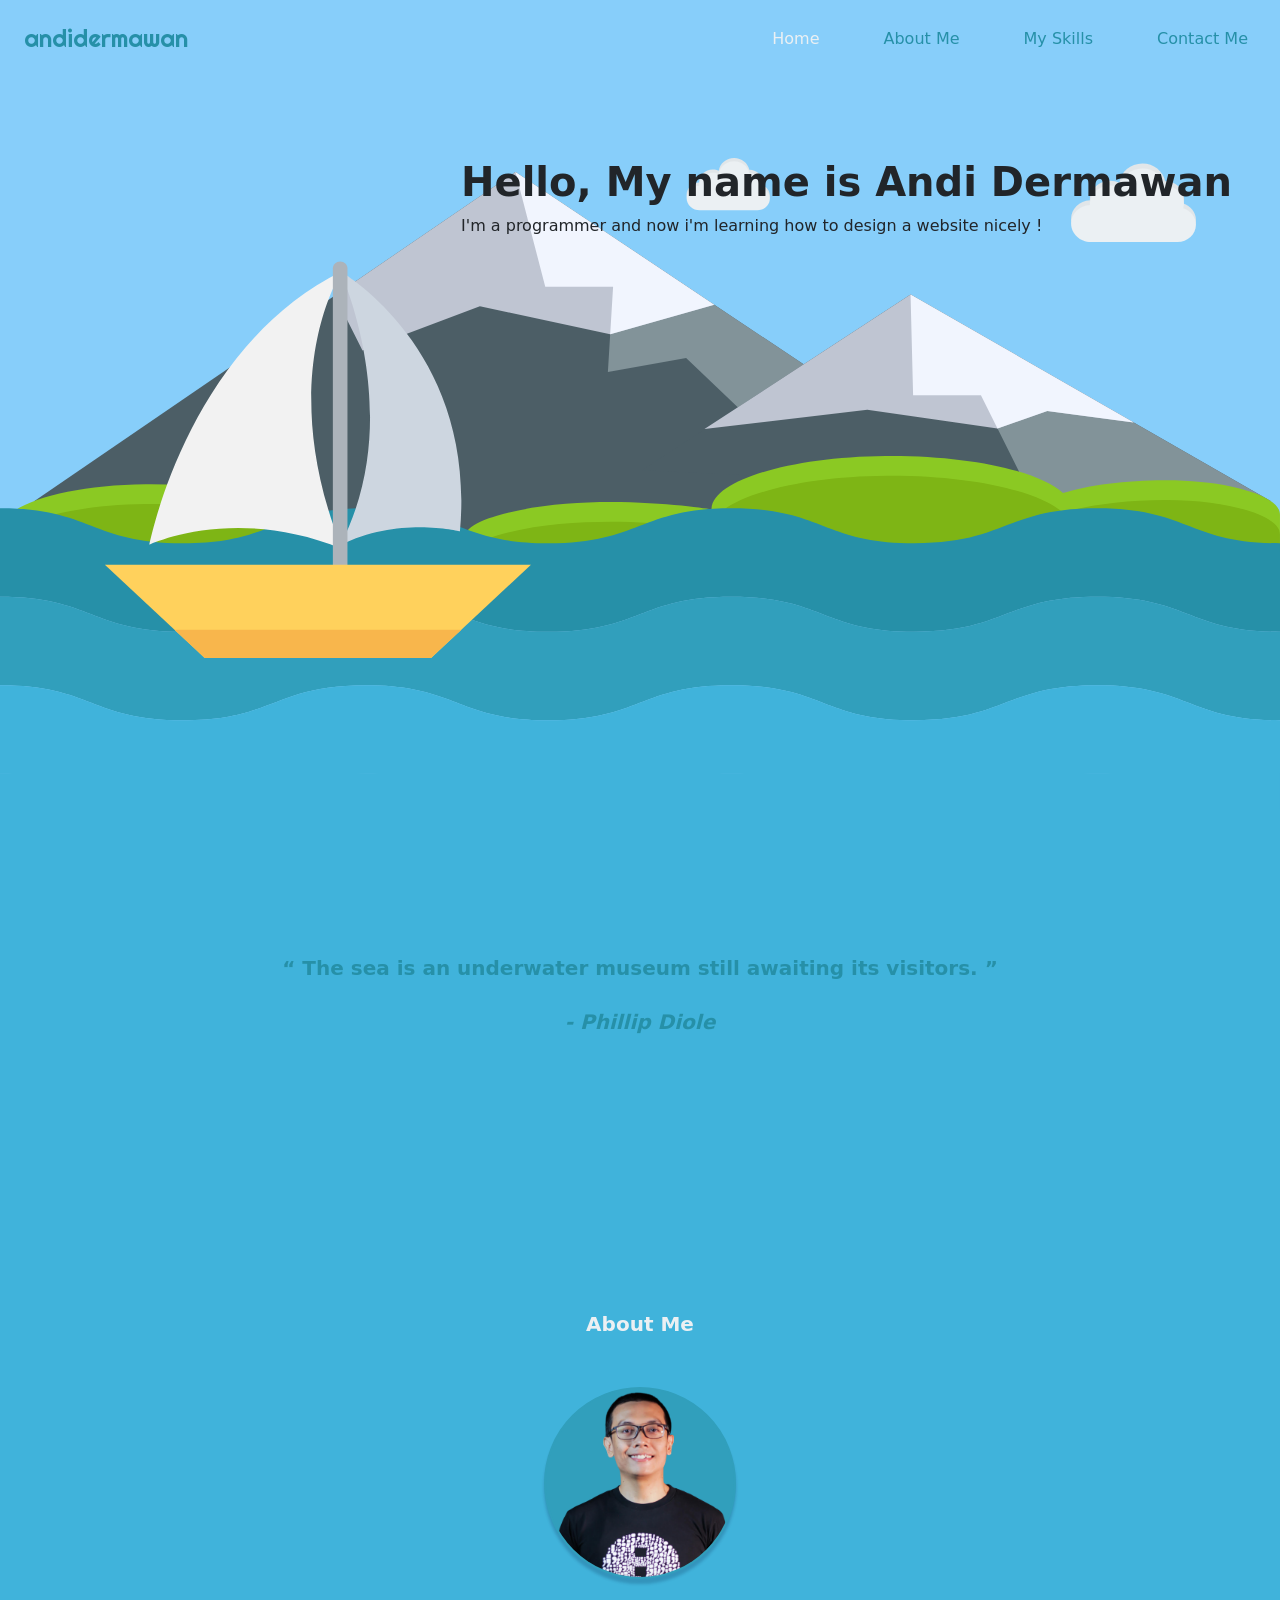
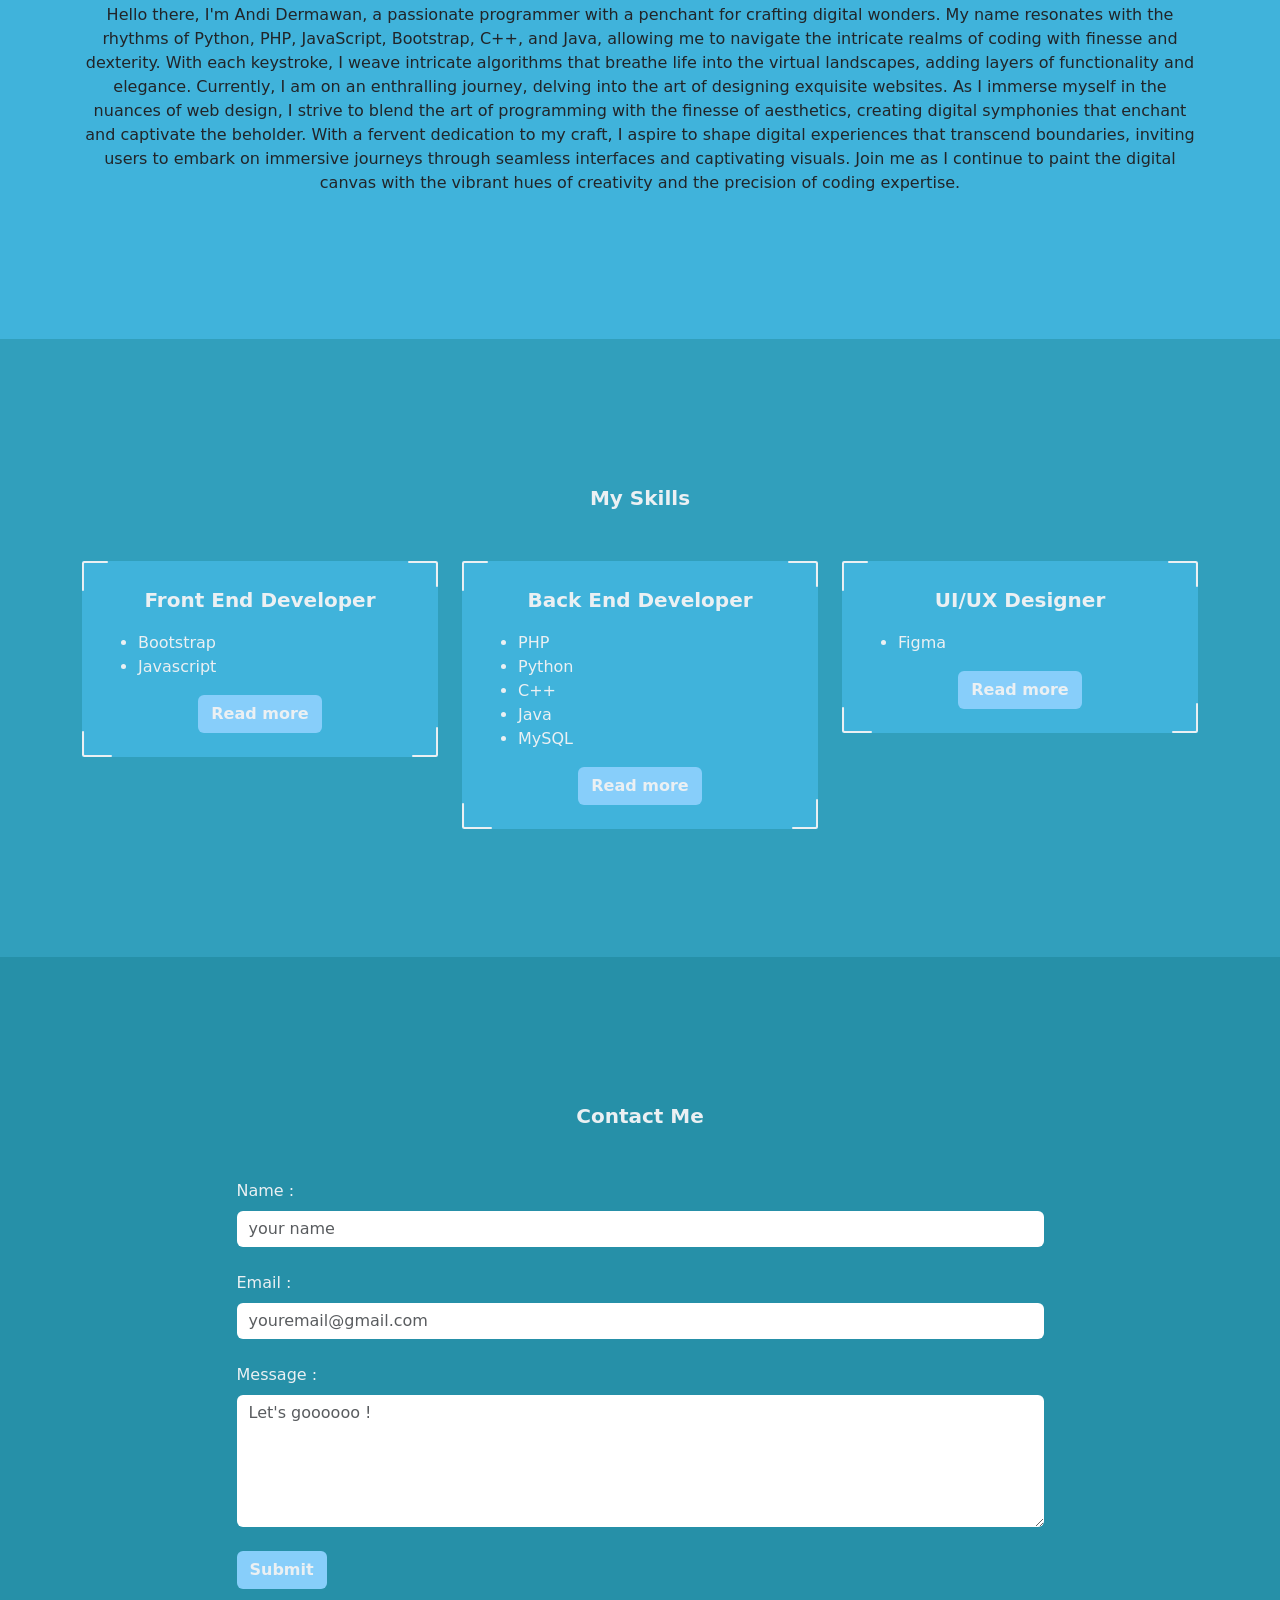
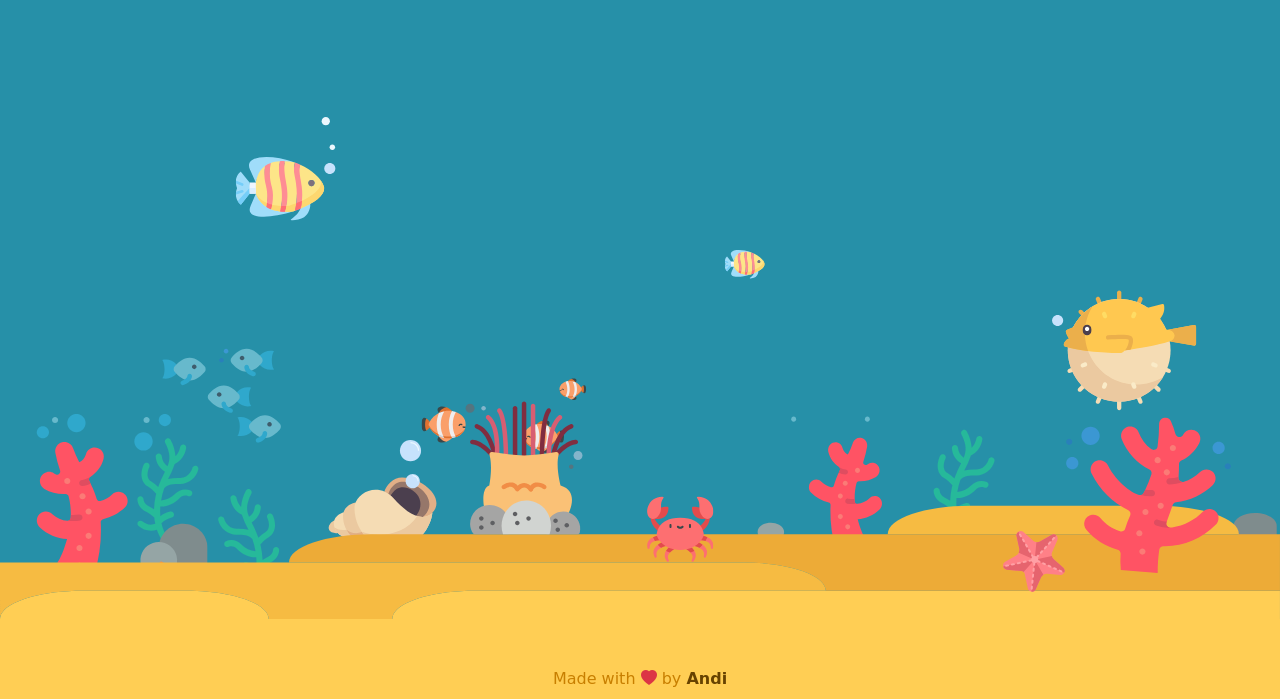
==== index.html @ 737dbdc4 "Update index.html New UI" ====
<!DOCTYPE html>
<html lang="en">

<head>
    <meta charset="UTF-8">
    <meta name="viewport" content="width=device-width, initial-scale=1.0">
    <title>What a Beautiful Day !</title>
    <link href="https://cdn.jsdelivr.net/npm/bootstrap@5.3.2/dist/css/bootstrap.min.css" rel="stylesheet"
        integrity="sha384-T3c6CoIi6uLrA9TneNEoa7RxnatzjcDSCmG1MXxSR1GAsXEV/Dwwykc2MPK8M2HN" crossorigin="anonymous">
    <link rel="stylesheet" href="./myporto-4.css">
    <link rel="preconnect" href="https://fonts.googleapis.com">
    <link rel="preconnect" href="https://fonts.gstatic.com" crossorigin>
    <link href="https://fonts.googleapis.com/css2?family=Poppins:wght@500;700&family=Righteous&display=swap"
        rel="stylesheet">
    <link rel="stylesheet" href="https://cdn.jsdelivr.net/npm/bootstrap-icons@1.11.1/font/bootstrap-icons.css">
</head>

<body>

    <header class="sticky-top">
        <nav id="navbar" class="navbar navbar-expand-md">
            <div class="container-fluid py-2 px-4">
                <a href="#" class="navbar-brand fs-4">andidermawan</a>
                <button class="navbar-toggler border-0 p-0" type="button" data-bs-toggle="offcanvas"
                    data-bs-target="#hamburger">
                    <div class="m-2"></div>
                    <div class="m-2"></div>
                    <div class="m-2"></div>
                </button>
                <div class="offcanvas offcanvas-end" data-bs-scroll="true" data-bs-backdrop="false" id="hamburger">
                    <div class="offcanvas-header">
                        <button class="btn-close ms-auto" type="button" data-bs-dismiss="offcanvas"></button>
                    </div>
                    <div class="offcanvas-body text-center">
                        <ul class="navbar-nav ms-auto gap-5">
                            <li class="nav-item">
                                <a href="#hero" class="nav-link active">Home</a>
                            </li>
                            <li class="nav-item">
                                <a href="#about" class="nav-link">About Me</a>
                            </li>
                            <li class="nav-item">
                                <a href="#skills" class="nav-link">My Skills</a>
                            </li>
                            <li class="nav-item">
                                <a href="#contact" class="nav-link">Contact Me</a>
                            </li>
                        </ul>
                    </div>
                </div>
            </div>
        </nav>
    </header>
    <main data-bs-spy="scroll" data-bs-target="#navbar">
        <section id="hero" class="position-relative">
            <div class="hero-text position-absolute end-0 px-5">
                <h1 class="fw-bolder text-dark">
                    Hello, My name is <span>Andi Dermawan</span>
                </h1>
                <p class="text-dark">I'm a <span>programmer</span> and now i'm learning how to design a website nicely !
                </p>
            </div>
            <img src="./img/mointain & sea.svg" alt="Look at the Mountain !" class="img-fluid card-img w-100 rounded-0">
            <div class="quote text-center">
                <div class="container">
                    <q class="fw-bolder fs-5">
                        The sea is an underwater museum still awaiting its visitors.
                    </q>
                    <br><br>
                    <cite class="fw-bolder fs-5">- Phillip Diole</cite>
                </div>
            </div>
        </section>
        <section id="about" class="text-center">
            <div class="container d-flex flex-column align-items-center">
                <div class="lead fw-bolder mb-5">About Me</div>
                <img src="./img/sandhika.png" alt="Me" class="rounded-circle">
                <p class="mt-4">Hello there, I'm Andi Dermawan, a passionate programmer with a penchant for crafting
                    digital wonders. My name resonates with the rhythms of Python, PHP, JavaScript, Bootstrap, C++, and
                    Java, allowing me to navigate the intricate realms of coding with finesse and dexterity. With each
                    keystroke, I weave intricate algorithms that breathe life into the virtual landscapes, adding layers
                    of functionality and elegance. Currently, I am on an enthralling journey, delving into the art of
                    designing exquisite websites. As
                    I immerse myself in the nuances of web design, I strive to blend the art of programming with the
                    finesse of aesthetics, creating digital symphonies that enchant and captivate the beholder. With a
                    fervent dedication to my craft, I aspire to shape digital experiences that transcend
                    boundaries, inviting users to embark on immersive journeys through seamless interfaces and
                    captivating visuals. Join me as I continue to paint the digital canvas with the vibrant hues of
                    creativity and the precision of coding expertise.</p>
            </div>
        </section>
        <section id="skills" class="text-center">
            <div class="container">
                <div class="lead mb-5 fw-bolder">My Skills</div>
                <div class="row row-cols-1 row-cols-md-3 g-4">
                    <div class="col">
                        <div class="position-relative p-4">
                            <img src="./img/border-corner-1.svg" alt="border-corner"
                                class="position-absolute top-0 start-0">
                            <img src="./img/border-corner-3.svg" alt="border-corner"
                                class="position-absolute top-0 end-0">
                            <img src="./img/border-corner-2.svg" alt="border-corner"
                                class="position-absolute bottom-0 start-0">
                            <img src="./img/border-corner.svg" alt="border-corner"
                                class="position-absolute bottom-0 end-0">
                            <div class="lead fw-bolder mb-3">Front End Developer</div>
                            <ul class="text-start">
                                <li>Bootstrap</li>
                                <li>Javascript</li>
                            </ul>
                            <button type="button" class="btn fw-bolder" data-bs-toggle="modal"
                                data-bs-target="#front-end">Read more</button>
                            <div id="front-end" class="modal fade">
                                <div class="modal-dialog modal-dialog-centered modal-dialog-scrollable">
                                    <div class="modal-content">
                                        <div class="modal-header">
                                            <h4 class="modal-title text-dark">Front End Developer</h4>
                                            <button type="button" class="btn-close" data-bs-dismiss="modal"></button>
                                        </div>
                                        <div class="modal-body text-dark text-start">
                                            <h5 class="text-center">Bootstrap</h5>
                                            <p>I am a skilled web developer with considerable expertise in utilizing the
                                                Bootstrap framework. With a strong command of HTML, CSS, and JavaScript,
                                                I have successfully implemented Bootstrap's components and
                                                functionalities to create visually appealing and responsive websites.
                                                Through my hands-on experience, I have adeptly utilized Bootstrap's grid
                                                system, CSS classes, and JavaScript plugins to develop user-friendly and
                                                modern web interfaces.</p>
                                            <p>I take pride in my ability to customize Bootstrap's features to meet the
                                                specific design and functionality requirements of diverse projects. My
                                                in-depth understanding of responsive design principles has enabled me to
                                                ensure seamless user experiences across various devices and screen
                                                sizes. Leveraging my problem-solving skills, I have effectively overcome
                                                complex challenges, demonstrating a high level of adaptability and
                                                proficiency in leveraging Bootstrap to its full potential.</p>
                                            <br>
                                            <h5 class="text-center">Javascript</h5>
                                            <p>I am a seasoned JavaScript developer with a strong command of the
                                                language. With an extensive hands-on experience, I have adeptly
                                                implemented complex and innovative JavaScript scripts to create engaging
                                                interactive functionalities in web development. Proficient in leveraging
                                                modern JavaScript frameworks and best practices, I am skilled at
                                                delivering efficient and effective solutions.</p>
                                            <p>My robust understanding of fundamental JavaScript concepts, such as DOM
                                                manipulation, asynchronous programming, and modular programming, enables
                                                me to develop responsive and dynamic web applications. I have a solid
                                                background in integrating APIs and other related technologies, extending
                                                JavaScript's capabilities to create rich and satisfying user
                                                experiences.</p>
                                        </div>
                                    </div>
                                </div>
                            </div>
                        </div>
                    </div>
                    <div class="col">
                        <div class="position-relative p-4">
                            <img src="./img/border-corner-1.svg" alt="border-corner"
                                class="position-absolute top-0 start-0">
                            <img src="./img/border-corner-3.svg" alt="border-corner"
                                class="position-absolute top-0 end-0">
                            <img src="./img/border-corner-2.svg" alt="border-corner"
                                class="position-absolute bottom-0 start-0">
                            <img src="./img/border-corner.svg" alt="border-corner"
                                class="position-absolute bottom-0 end-0">
                            <div class="lead fw-bolder mb-3">Back End Developer</div>
                            <ul class="text-start">
                                <li>PHP</li>
                                <li>Python</li>
                                <li>C++</li>
                                <li>Java</li>
                                <li>MySQL</li>
                            </ul>
                            <button type="button" class="btn fw-bolder" data-bs-toggle="modal"
                                data-bs-target="#back-end">Read more</button>
                            <div id="back-end" class="modal fade">
                                <div class="modal-dialog modal-dialog-centered modal-dialog-scrollable">
                                    <div class="modal-content">
                                        <div class="modal-header">
                                            <h4 class="modal-title text-dark">Back End Developer</h4>
                                            <button type="button" class="btn-close" data-bs-dismiss="modal"></button>
                                        </div>
                                        <div class="modal-body text-dark text-start">
                                            <h5 class="text-center">PHP</h5>
                                            <p>I am a proficient PHP developer with a substantial grasp of the language.
                                                Through my extensive experience, I have successfully crafted robust and
                                                dynamic web applications, leveraging PHP's versatility and powerful
                                                features. Proficient in utilizing PHP frameworks and libraries, I have
                                                adeptly designed and implemented scalable solutions to address complex
                                                business needs.</p>

                                            <p>With a comprehensive understanding of PHP's object-oriented programming
                                                principles and database integration, I have successfully developed
                                                efficient
                                                and secure backend functionalities for various projects. My expertise in
                                                building custom APIs and integrating third-party services has enabled me
                                                to
                                                create seamless and integrated web solutions that meet the highest
                                                standards
                                                of performance and security.</p>

                                            <p>I take pride in my ability to troubleshoot and debug complex PHP code,
                                                ensuring the smooth functioning of web applications even under high
                                                traffic.
                                                Additionally, my commitment to staying updated with the latest PHP
                                                trends
                                                and best practices has enabled me to continuously deliver high-quality
                                                and
                                                efficient solutions for diverse client requirements.</p>
                                            <br>
                                            <h5 class="text-center">Python</h5>
                                            <p>I have honed my skills in Python programming to an advanced level,
                                                proficiently leveraging its versatile features and libraries to develop
                                                robust and efficient solutions. Through my extensive experience, I have
                                                effectively applied Python in diverse projects, ranging from data
                                                analysis and machine learning to web development and automation.</p>

                                            <p>My expertise encompasses a deep understanding of Python's fundamental
                                                concepts, including data structures, algorithms, and object-oriented
                                                programming (OOP) principles. This knowledge has empowered me to
                                                architect scalable and optimized solutions, ensuring seamless
                                                integration with various technologies and frameworks.</p>

                                            <p>Furthermore, my adeptness with popular Python libraries, such as NumPy,
                                                Pandas, and Scikit-learn, has enabled me to extract meaningful insights
                                                from complex datasets, build predictive models, and implement
                                                sophisticated data-driven strategies. I have also utilized Django and
                                                Flask frameworks to develop robust web applications, demonstrating a
                                                comprehensive understanding of back-end development and RESTful API
                                                integration.</p>

                                            <p>My dedication to writing clean, efficient, and maintainable code is
                                                reflected in my ability to deliver elegant and scalable solutions that
                                                adhere to industry best practices. I am continuously expanding my Python
                                                proficiency, staying updated with the latest advancements and trends
                                                within the Python ecosystem to ensure the delivery of cutting-edge
                                                solutions that meet the dynamic demands of modern technology.</p>
                                            <br>
                                            <h5 class="text-center">C++</h5>
                                            <p>I have acquired a high level of expertise in utilizing the C++
                                                programming language, having honed my skills through hands-on experience
                                                and in-depth knowledge of its intricacies. My proficiency in C++ extends
                                                to its core concepts, including object-oriented programming (OOP)
                                                principles, data structures, and algorithmic implementations.</p>

                                            <p>Through my extensive exposure to C++, I have successfully engineered
                                                efficient and robust solutions, tackling complex programming challenges
                                                and
                                                optimizing performance in various software development projects. My
                                                familiarity with C++'s memory management and low-level manipulation
                                                capabilities has empowered me to develop resource-efficient
                                                applications,
                                                particularly in domains where performance and optimization are critical.
                                            </p>

                                            <p>Moreover, I have demonstrated my proficiency in leveraging C++ for
                                                system-level programming, embedded systems, game development, and
                                                high-performance computing applications. My ability to implement
                                                intricate
                                                algorithms and optimize code for speed and memory usage has been
                                                instrumental in delivering high-quality, scalable, and reliable software
                                                solutions.</p>

                                            <p>I am committed to writing clean, well-documented, and maintainable code,
                                                adhering to industry best practices and standards. My dedication to
                                                staying
                                                updated with the latest advancements in the C++ ecosystem ensures that
                                                my
                                                solutions align with contemporary software development trends and
                                                requirements.</p>
                                            <br>
                                            <h5 class="text-center">Java</h5>
                                            <p>I have developed a strong proficiency in utilizing the Java programming
                                                language, backed by extensive hands-on experience and a comprehensive
                                                understanding of its key concepts and features. My expertise in Java
                                                spans across various domains, including enterprise application
                                                development, Android app development, and web development.</p>

                                            <p>Through my journey with Java, I have successfully designed and
                                                implemented scalable and robust applications, leveraging its
                                                object-oriented programming (OOP) principles, multi-threading
                                                capabilities, and rich standard library. I have a proven track record of
                                                delivering efficient and reliable solutions, emphasizing code
                                                reusability and maintainability.</p>

                                            <p>Additionally, my proficiency extends to Java frameworks and tools,
                                                including Spring, Hibernate, and Maven, enabling me to build scalable
                                                and high-performance enterprise solutions. I have demonstrated my
                                                ability to integrate complex systems, optimize application performance,
                                                and ensure data security through meticulous coding practices and
                                                adherence to industry best practices.</p>

                                            <p>Furthermore, my experience in Java Android development has allowed me to
                                                contribute to the creation of engaging and user-friendly mobile
                                                applications, catering to diverse user requirements and adhering to the
                                                latest design and development standards.</p>

                                            <p>I am dedicated to producing clean, well-documented, and efficient code,
                                                ensuring that my solutions are not only robust and functional but also
                                                easily maintainable by other team members. My commitment to continuous
                                                learning and keeping abreast of the latest advancements in the Java
                                                ecosystem enables me to deliver cutting-edge solutions that align with
                                                contemporary software development trends and requirements.</p>
                                            <br>
                                            <h5 class="text-center">MySQL</h5>
                                            <p>I have cultivated a strong expertise in utilizing the MySQL programming
                                                language, underpinned by an extensive understanding of its relational
                                                database management system (RDBMS) and its applications in various
                                                software development projects. My proficiency in MySQL spans across
                                                designing, querying, and managing complex databases, enabling efficient
                                                data storage and retrieval for diverse applications.</p>

                                            <p>Through my experience with MySQL, I have effectively designed and
                                                implemented robust database architectures, optimizing query performance
                                                and ensuring data integrity. I am well-versed in creating and managing
                                                intricate database structures, implementing efficient indexing
                                                strategies, and ensuring optimal database performance through meticulous
                                                query optimization techniques.</p>

                                            <p>Furthermore, my expertise in MySQL includes proficiency in stored
                                                procedures, triggers, and views, enabling me to streamline data
                                                processing and enhance the overall functionality of database-driven
                                                applications. I have successfully implemented secure and scalable
                                                database solutions, adhering to industry best practices and standards to
                                                ensure data security and integrity.</p>

                                            <p>Moreover, my comprehensive understanding of SQL (Structured Query
                                                Language) has empowered me to extract, manipulate, and analyze complex
                                                datasets, facilitating data-driven decision-making processes and
                                                enabling the extraction of valuable insights from large datasets.</p>

                                            <p>I am dedicated to maintaining clean, well-documented, and efficient
                                                database structures, ensuring that they meet the specific requirements
                                                of the applications they serve. My commitment to staying updated with
                                                the latest advancements in MySQL technology enables me to deliver
                                                innovative solutions that align with contemporary data management trends
                                                and industry requirements.</p>
                                        </div>
                                    </div>
                                </div>
                            </div>
                        </div>
                    </div>
                    <div class="col">
                        <div class="position-relative p-4">
                            <img src="./img/border-corner-1.svg" alt="border-corner"
                                class="position-absolute top-0 start-0">
                            <img src="./img/border-corner-3.svg" alt="border-corner"
                                class="position-absolute top-0 end-0">
                            <img src="./img/border-corner-2.svg" alt="border-corner"
                                class="position-absolute bottom-0 start-0">
                            <img src="./img/border-corner.svg" alt="border-corner"
                                class="position-absolute bottom-0 end-0">
                            <div class="lead fw-bolder mb-3">UI/UX Designer</div>
                            <ul class="text-start">
                                <li>Figma</li>
                            </ul>
                            <button type="button" class="btn fw-bolder" data-bs-toggle="modal"
                                data-bs-target="#design">Read more</button>
                            <div id="design" class="modal fade">
                                <div class="modal-dialog modal-dialog-centered modal-dialog-scrollable">
                                    <div class="modal-content">
                                        <div class="modal-header">
                                            <h4 class="modal-title text-dark">UI/UX Designer</h4>
                                            <button type="button" class="btn-close" data-bs-dismiss="modal"></button>
                                        </div>
                                        <div class="modal-body text-dark text-start">
                                            <h5 class="text-center">Figma</h5>
                                            <p>I have honed my skills in utilizing Figma to craft visually appealing and
                                                user-centric UI/UX designs, underpinned by a comprehensive understanding
                                                of
                                                design principles and a keen eye for detail. My proficiency in Figma
                                                allows
                                                me to seamlessly translate conceptual ideas into engaging and intuitive
                                                user
                                                interfaces, ensuring a seamless and enjoyable user experience.</p>

                                            <p>Through my extensive experience with Figma, I have successfully designed
                                                and
                                                prototyped intricate user interfaces, leveraging Figma's collaborative
                                                features to facilitate efficient communication and feedback within
                                                cross-functional teams. I am well-versed in creating responsive designs
                                                that
                                                cater to diverse device resolutions and screen sizes, ensuring
                                                consistent
                                                and intuitive user experiences across various platforms.</p>

                                            <p>Moreover, my expertise in leveraging Figma's interactive prototyping
                                                capabilities has enabled me to create immersive and interactive user
                                                experiences, providing stakeholders and clients with a tangible vision
                                                of
                                                the final product. I have demonstrated my ability to incorporate user
                                                feedback and usability testing results into the design process,
                                                iteratively
                                                refining UI/UX solutions to meet evolving user needs and preferences.
                                            </p>

                                            <p>Additionally, my dedication to staying updated with the latest design
                                                trends
                                                and best practices empowers me to deliver contemporary and aesthetically
                                                pleasing designs that resonate with target audiences. I am committed to
                                                maintaining a balance between aesthetic appeal and functional
                                                efficiency,
                                                ensuring that the designs I create not only look appealing but also
                                                offer
                                                seamless navigation and intuitive interactions for end-users.</p>
                                        </div>
                                    </div>
                                </div>
                            </div>
                        </div>
                    </div>
                </div>
            </div>
        </section>
        <section id="contact">
            <div class="container">
                <div class="lead text-center mb-5 fw-bolder">Contact Me</div>
                <div class="row justify-content-center">
                    <form class="col-md-9 px-4" name="contact-form">
                        <div id="alertMessage"></div>
                        <div class="mb-4">
                            <label for="name" class="form-label">Name :</label>
                            <input type="text" id="name" class="form-control shadow-none border-0"
                                placeholder="your name" name="name" required>
                        </div>
                        <div class="mb-4">
                            <label for="email" class="form-label">Email :</label>
                            <input type="text" id="email" class="form-control shadow-none border-0"
                                placeholder="youremail@gmail.com" name="email" required>
                        </div>
                        <div class=" mb-4">
                            <label for="massage" class="form-label">Message :</label>
                            <textarea id="massage" rows="5" class="form-control shadow-none border-0"
                                placeholder="Let's goooooo !" name="message" required></textarea></div>
                        <button id="alertBtn" type="submit" class="btn fw-bolder">
                            <span>Submit</span>
                            <span class="spinner-grow spinner-grow-sm d-none"></span>
                        </button>
                    </form>
                </div>
            </div>
        </section>
    </main>
    <footer>
        <img src="./img/underwater.svg" alt="We are at the deep water !" class="img-fluid">
        <div class="text-center pt-5 pb-2">
            Made with <span><i class="bi bi-heart-fill text-danger"></i></span> by <a href="#"
                class="text-decoration-none">Andi</a>
        </div>
    </footer>

    <script src="https://cdn.jsdelivr.net/npm/bootstrap@5.3.2/dist/js/bootstrap.bundle.min.js"
        integrity="sha384-C6RzsynM9kWDrMNeT87bh95OGNyZPhcTNXj1NW7RuBCsyN/o0jlpcV8Qyq46cDfL" crossorigin="anonymous">
    </script>

    <script>
        const alertMessage = document.getElementById('alertMessage')
        const btn = document.getElementById('alertBtn')
        const scriptURL =
            'https://script.google.com/macros/s/AKfycbwezbj-Yj-vIsB4gW_b66_XKpIh6jTzgz2qe8m0fx7tVMcL4h8ZfETGzL0omjGnyTJmkw/exec'
        const form = document.forms['contact-form']
        const spinner = document.querySelector(".spinner-grow")

        const appendAlert = (message, type) => {
            const wrapper = document.createElement('div')
            wrapper.innerHTML = [
                `<div class="alert alert-${type} alert-dismissible" role="alert">`,
                `   <div>${message}</div>`,
                '   <button type="button" class="btn-close shadow-none" data-bs-dismiss="alert" aria-label="Close"></button>',
                '</div>'
            ].join('')

            alertMessage.append(wrapper)
        }

        form.addEventListener('submit', e => {
            e.preventDefault()
            alertBtn.classList.toggle("disabled")
            spinner.classList.toggle("d-none")
            fetch(scriptURL, {
                    method: 'POST',
                    body: new FormData(form)
                })
                .then(response => {
                    alertBtn.classList.toggle("disabled")
                    spinner.classList.toggle("d-none")
                    appendAlert('The Message landed successfuly!', 'success')
                    form.reset()
                })
                .catch(error => {
                    alertBtn.classList.toggle("disabled")
                    spinner.classList.toggle("d-none")
                    appendAlert(error.message, 'danger')
                })
        })
    </script>
</body>

</html>
---- myporto-4.css ----
:root {
    --white: #EBF0F3;
    --sky: #87CEFA;
    --first-water: #40B3DB;
    --second-water: #319FBC;
    --third-water: #2690A8;
    --sand: #FFCE54;
    --footer: #C87F00;
    ---author: #674200;
}

/* header starts */
header {
    background-color: var(--sky) !important;
    /* background-color: transparent; */
}

.navbar-brand {
    font-family: 'Righteous', cursive;
    color: var(--third-water) !important;
}

nav button {
    background-color: var(--white) !important;
}

nav button div {
    width: 30px;
    height: 4px;
    background-color: var(--sky) !important;
}

nav div.offcanvas {
    background-color: var(--sky) !important;
}

nav li a {
    color: var(--third-water) !important;
}

nav li a.active {
    color: var(--white) !important;
}

nav li:hover a {
    color: var(--white) !important;
}
/* header ends */

/* main > hero starts */
#hero {
    padding-top: 5rem;
    background-color: var(--sky);
}

#hero .card {
    background-color: inherit;
}

/* #hero .card-title {
    margin-top: 10%;
} */

#hero .card-text span {
    color: var(--white);
}

#hero .quote {
    background-color: var(--first-water);
}

#hero .quote {
    padding: 9rem 0 8rem 0;
    color: var(--third-water);
}
/* main > hero ends */

/* main > about starts */
#about {
    background-color: var(--first-water);
    padding: 9rem 0 8rem 0;
}

#about .lead {
    color: var(--white);
}

#about .profile {
    background-color: var(--sky);
    border: 2px solid var(--second-water);
    padding: 4rem 0;
}

#about img {
    width: 12rem;
    background-color: var(--second-water);
    border: 2px solid var(--second-water);
    /* box-shadow: 0px 5px 10px rgb(0, 0, 0, .3); */
    box-shadow: 0 5px 3px rgba(0, 24, 64, 0.2);
}

#about .card-body {
    color: var(--white);
    background-color: var(--second-water);
}
/* main > about ends */

/* main > skills starts */
#skills {
    background-color: var(--second-water);
    padding: 9rem 0 8rem 0;
    color: var(--white);
}

#skills .col > div {
    background-color: var(--first-water);
}

#skills button {
    background-color: var(--sky);
    color: var(--white);
}

#skills button:hover {
    box-shadow: 0 5px 0 rgba(0, 24, 64, 0.2);
}
/* main > skills ends */

/* main > contact starts */
#contact {
    background-color: var(--third-water);
    color: var(--white);
    padding: 9rem 0 8rem 0;
}

#contact button {
    background-color: var(--sky);
    color: var(--white);
}

#contact button:hover {
    box-shadow: 0 5px 0 rgba(0, 24, 64, 0.2);
}
/* main > contact ends */

/* footer starts */
footer img {
    background-color: var(--third-water) !important;
}

footer div {
    background-color: var(--sand);
    color: var(--footer);
}

footer a {
    color: var(---author);
    font-weight: bolder;
}

footer a:hover {
    color: var(--footer);
}
/* footer ends */
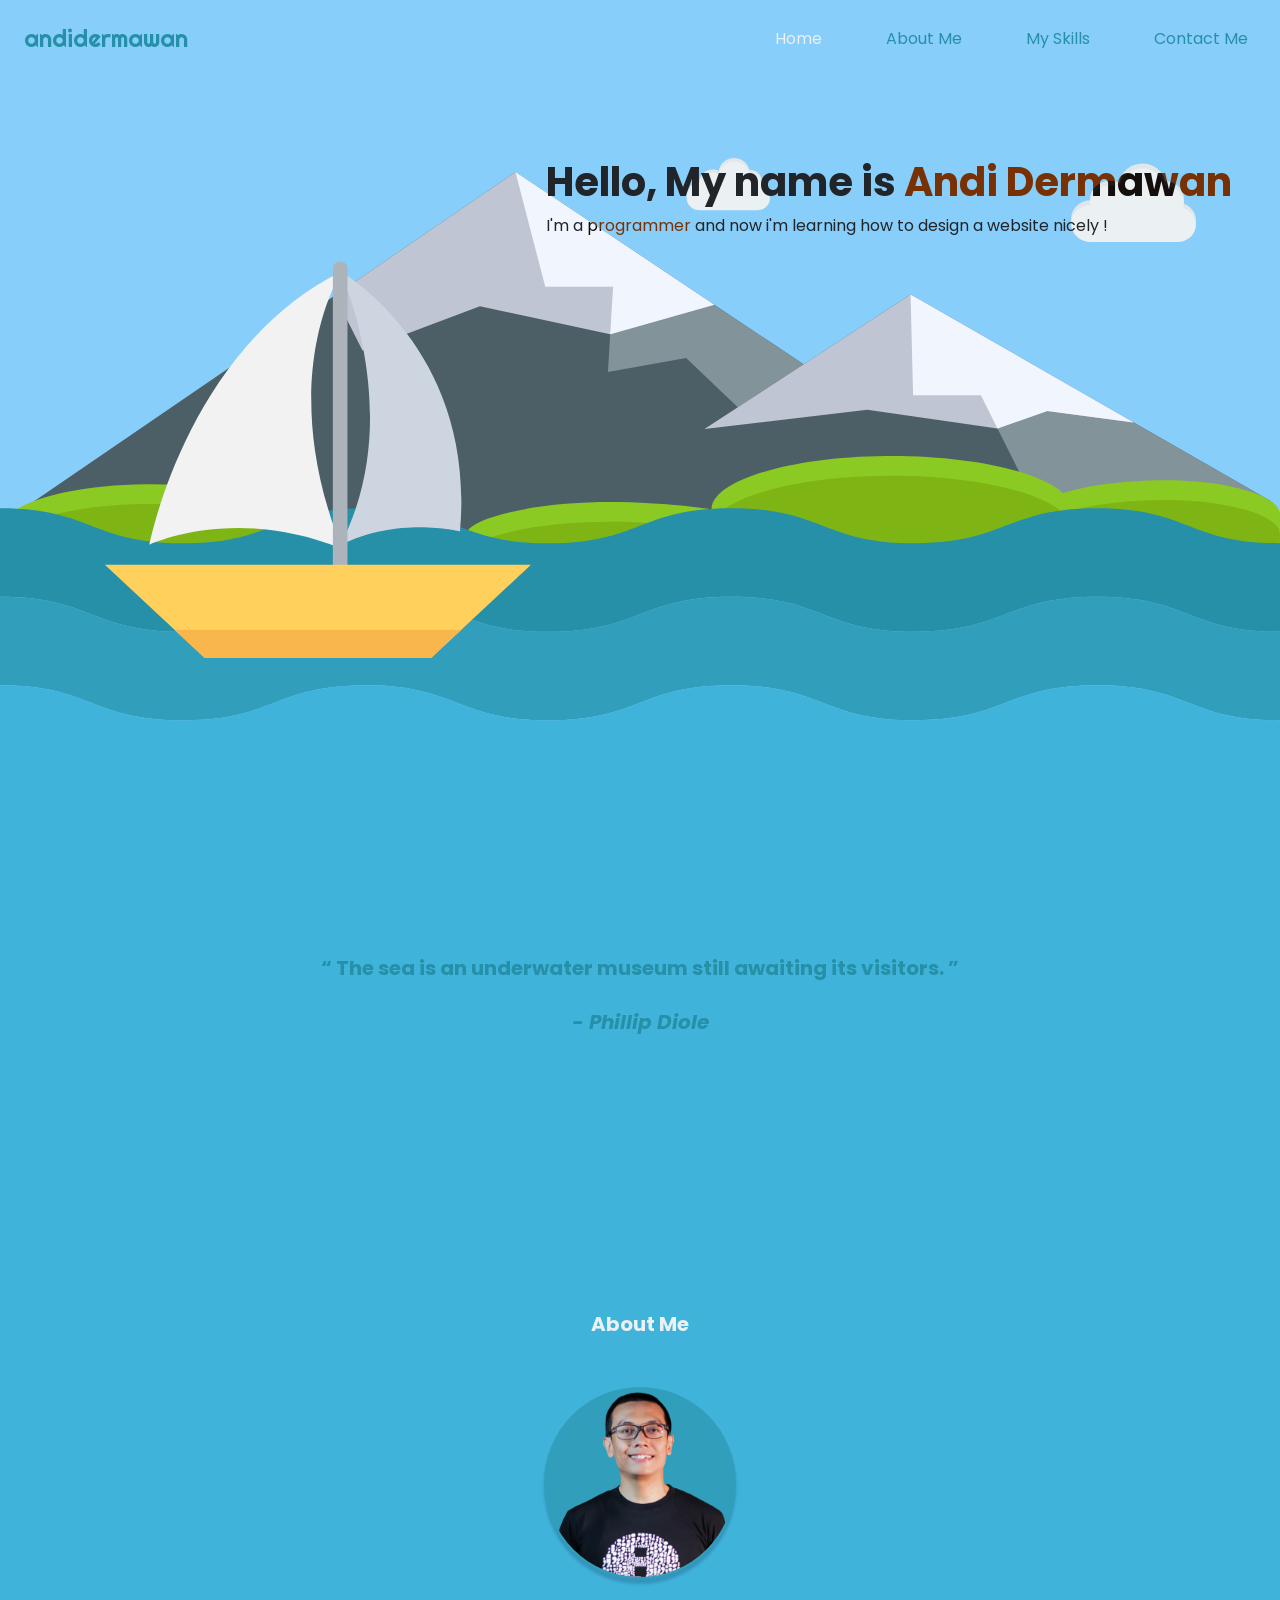
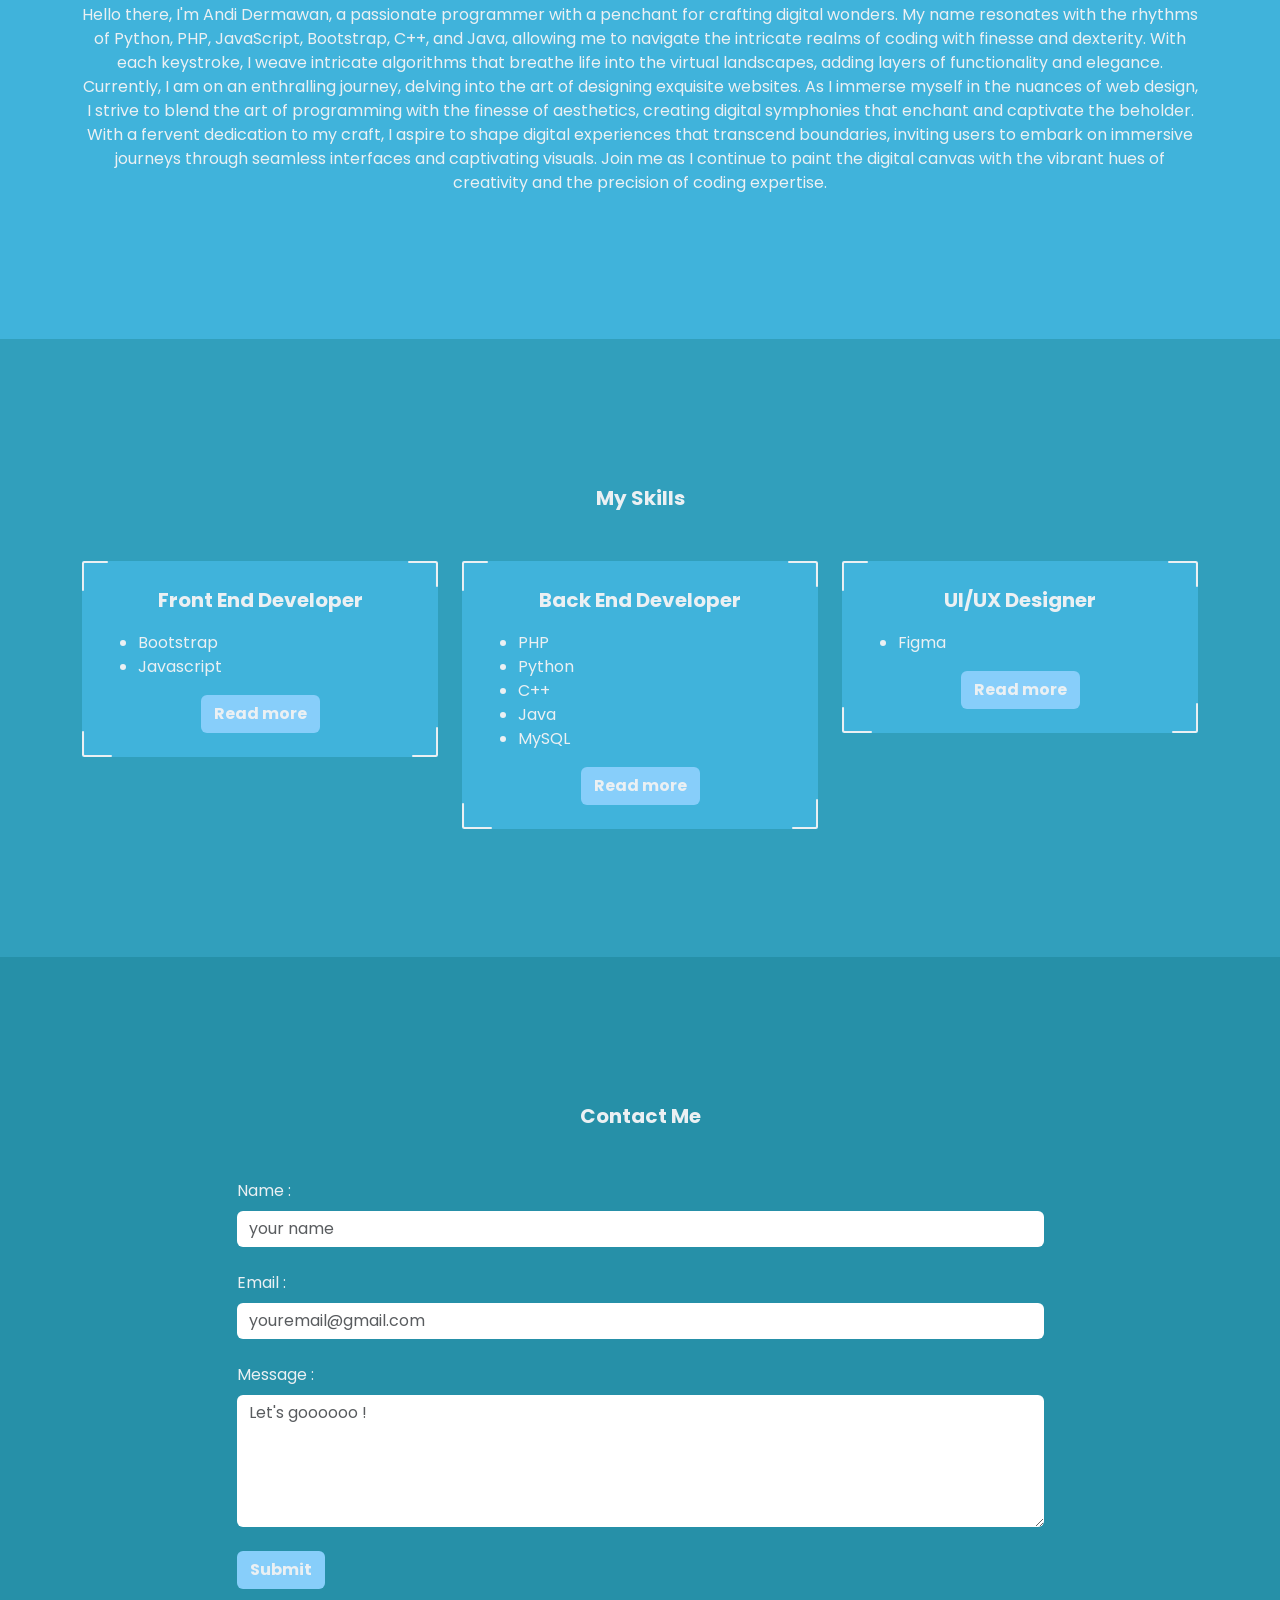
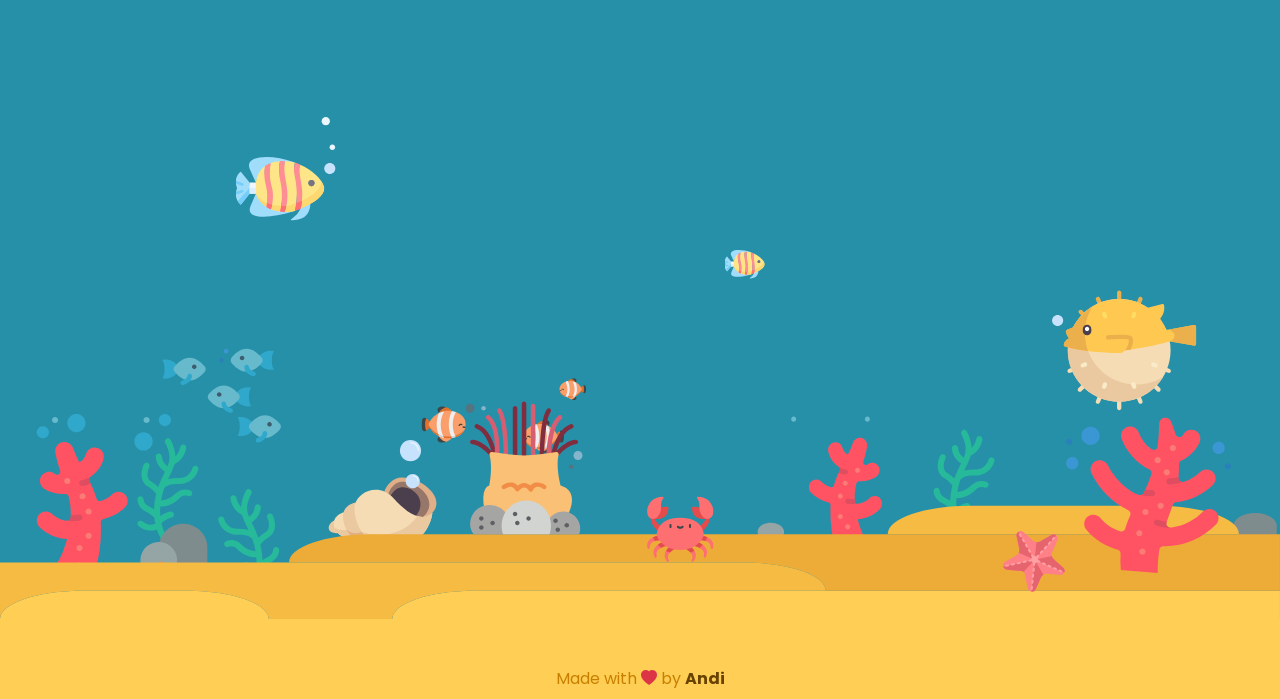
==== commit 8b4a708d: "Update index.html New UI" ====
--- a/index.html
+++ b/index.html
@@ -7,7 +7,7 @@
     <title>What a Beautiful Day !</title>
     <link href="https://cdn.jsdelivr.net/npm/bootstrap@5.3.2/dist/css/bootstrap.min.css" rel="stylesheet"
         integrity="sha384-T3c6CoIi6uLrA9TneNEoa7RxnatzjcDSCmG1MXxSR1GAsXEV/Dwwykc2MPK8M2HN" crossorigin="anonymous">
-    <link rel="stylesheet" href="./myporto-4.css">
+    <link rel="stylesheet" href="./style.css">
     <link rel="preconnect" href="https://fonts.googleapis.com">
     <link rel="preconnect" href="https://fonts.gstatic.com" crossorigin>
     <link href="https://fonts.googleapis.com/css2?family=Poppins:wght@500;700&family=Righteous&display=swap"
--- a/style.css
+++ b/style.css
@@ -0,0 +1,176 @@
+:root {
+    --white: #EBF0F3;
+    --sky: #87CEFA;
+    --first-water: #40B3DB;
+    --second-water: #319FBC;
+    --third-water: #2690A8;
+    --sand: #FFCE54;
+    --footer: #C87F00;
+    ---author: #674200;
+}
+
+body {
+    font-family: 'Poppins', sans-serif;
+}
+
+/* header starts */
+header {
+    background-color: var(--sky) !important;
+}
+
+.navbar-brand {
+    font-family: 'Righteous', sans-serif;
+    color: var(--third-water) !important;
+}
+
+nav button {
+    background-color: var(--white) !important;
+}
+
+nav button div {
+    width: 30px;
+    height: 4px;
+    background-color: var(--sky) !important;
+}
+
+nav div.offcanvas {
+    background-color: var(--sky) !important;
+}
+
+nav li a {
+    color: var(--third-water) !important;
+}
+
+nav li a.active {
+    color: var(--white) !important;
+}
+
+nav li:hover a {
+    color: var(--white) !important;
+}
+/* header ends */
+
+/* main > hero starts */
+#hero {
+    padding-top: 5rem;
+    background-color: var(--sky);
+}
+
+#hero .hero-text span {
+    color: white;
+    mix-blend-mode: difference;
+}
+
+#hero .quote {
+    background-color: var(--first-water);
+}
+
+#hero .quote {
+    padding: 9rem 0 8rem 0;
+    color: var(--third-water);
+}
+/* main > hero ends */
+
+/* main > about starts */
+#about {
+    background-color: var(--first-water);
+    padding: 9rem 0 8rem 0;
+}
+
+#about .lead {
+    color: var(--white);
+}
+
+#about .profile {
+    background-color: var(--sky);
+    border: 2px solid var(--second-water);
+    padding: 4rem 0;
+}
+
+#about img {
+    width: 12rem;
+    background-color: var(--second-water);
+    border: 2px solid var(--second-water);
+    /* box-shadow: 0px 5px 10px rgb(0, 0, 0, .3); */
+    box-shadow: 0 5px 3px rgba(0, 24, 64, 0.2);
+}
+
+#about p {
+    color: var(--white);
+}
+/* main > about ends */
+
+/* main > skills starts */
+#skills {
+    background-color: var(--second-water);
+    padding: 9rem 0 8rem 0;
+    color: var(--white);
+}
+
+#skills .col>div {
+    background-color: var(--first-water);
+}
+
+#skills button.fw-bolder {
+    background-color: var(--sky);
+    color: var(--white);
+}
+
+#skills button.fw-bolder:hover {
+    box-shadow: 0 5px 0 rgba(0, 24, 64, 0.2);
+}
+
+#skills .modal-content {
+    background-color: var(--sky);
+}
+
+#skills .modal-title, #skills .modal-body p {
+    color: var(--third-water) !important;
+}
+
+#skills .modal-body h5 {
+    color: var(--white) !important;
+}
+/* main > skills ends */
+
+/* main > contact starts */
+#contact {
+    background-color: var(--third-water);
+    color: var(--white);
+    padding: 9rem 0 8rem 0;
+}
+
+#contact input:focus,
+#contact textarea:focus {
+    box-shadow: 0 0 0 4px var(--sky) !important;
+}
+
+#contact #alertBtn {
+    background-color: var(--sky);
+    color: var(--white);
+}
+
+#contact #alertBtn:hover {
+    box-shadow: 0 5px 0 rgba(0, 24, 64, 0.2);
+}
+/* main > contact ends */
+
+/* footer starts */
+footer img {
+    background-color: var(--third-water) !important;
+}
+
+footer div {
+    background-color: var(--sand);
+    color: var(--footer);
+}
+
+footer a {
+    color: var(---author);
+    font-weight: bolder;
+}
+
+footer a:hover {
+    color: var(--footer);
+}
+/* footer ends */
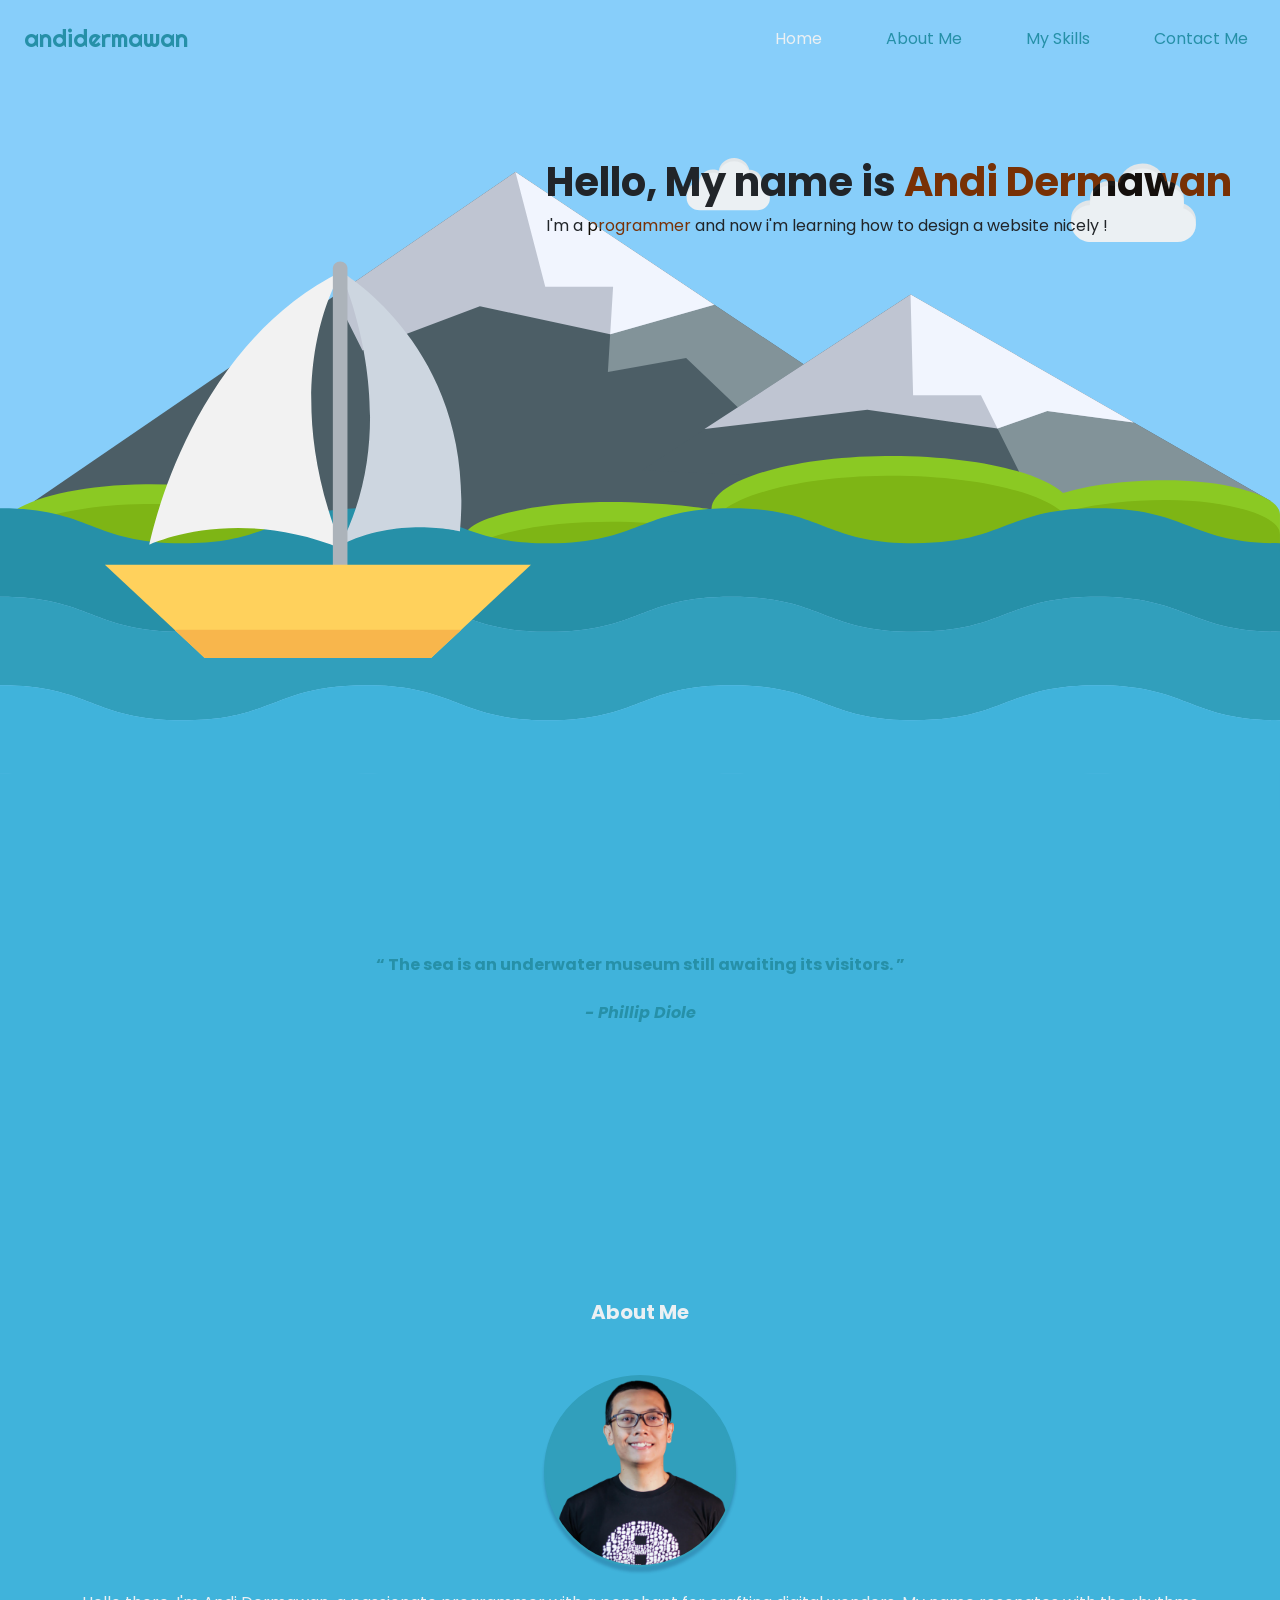
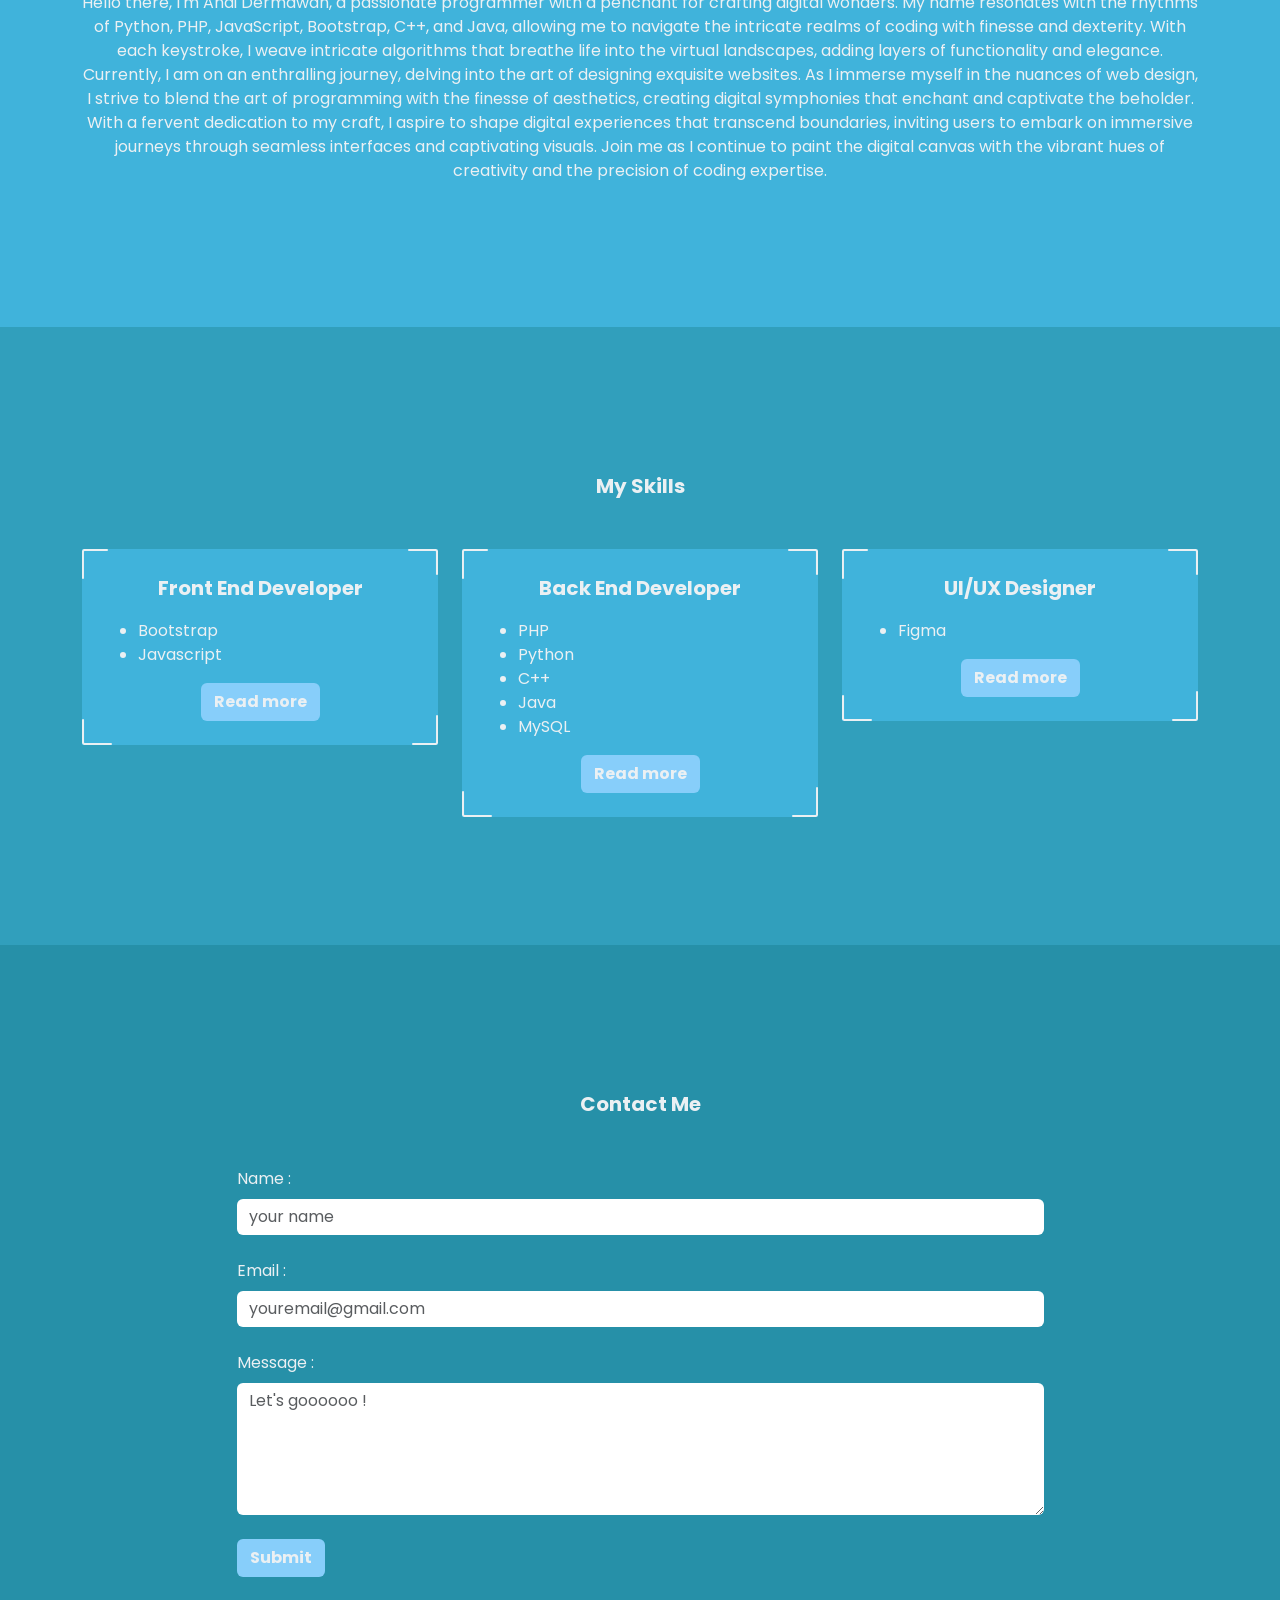
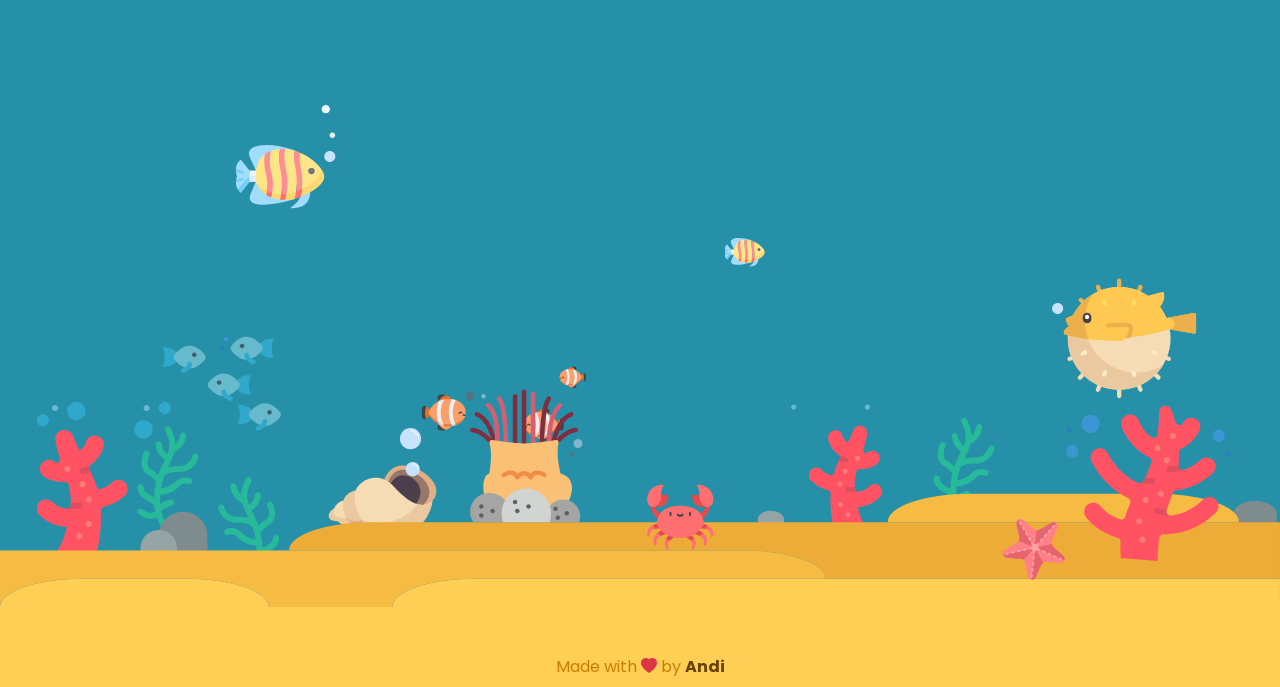
==== commit 95ccd4d5: "Change the font size of quote section to fs-6" ====
--- a/index.html
+++ b/index.html
@@ -10,7 +10,7 @@
     <link rel="stylesheet" href="./style.css">
     <link rel="preconnect" href="https://fonts.googleapis.com">
     <link rel="preconnect" href="https://fonts.gstatic.com" crossorigin>
-    <link href="https://fonts.googleapis.com/css2?family=Poppins:wght@500;700&family=Righteous&display=swap"
+    <link href="https://fonts.googleapis.com/css2?family=Poppins:wght@400;700&family=Righteous&display=swap"
         rel="stylesheet">
     <link rel="stylesheet" href="https://cdn.jsdelivr.net/npm/bootstrap-icons@1.11.1/font/bootstrap-icons.css">
 </head>
@@ -63,11 +63,11 @@
             <img src="./img/mointain & sea.svg" alt="Look at the Mountain !" class="img-fluid card-img w-100 rounded-0">
             <div class="quote text-center">
                 <div class="container">
-                    <q class="fw-bolder fs-5">
+                    <q class="fw-bolder fs-6">
                         The sea is an underwater museum still awaiting its visitors.
                     </q>
                     <br><br>
-                    <cite class="fw-bolder fs-5">- Phillip Diole</cite>
+                    <cite class="fw-bolder fs-6">- Phillip Diole</cite>
                 </div>
             </div>
         </section>
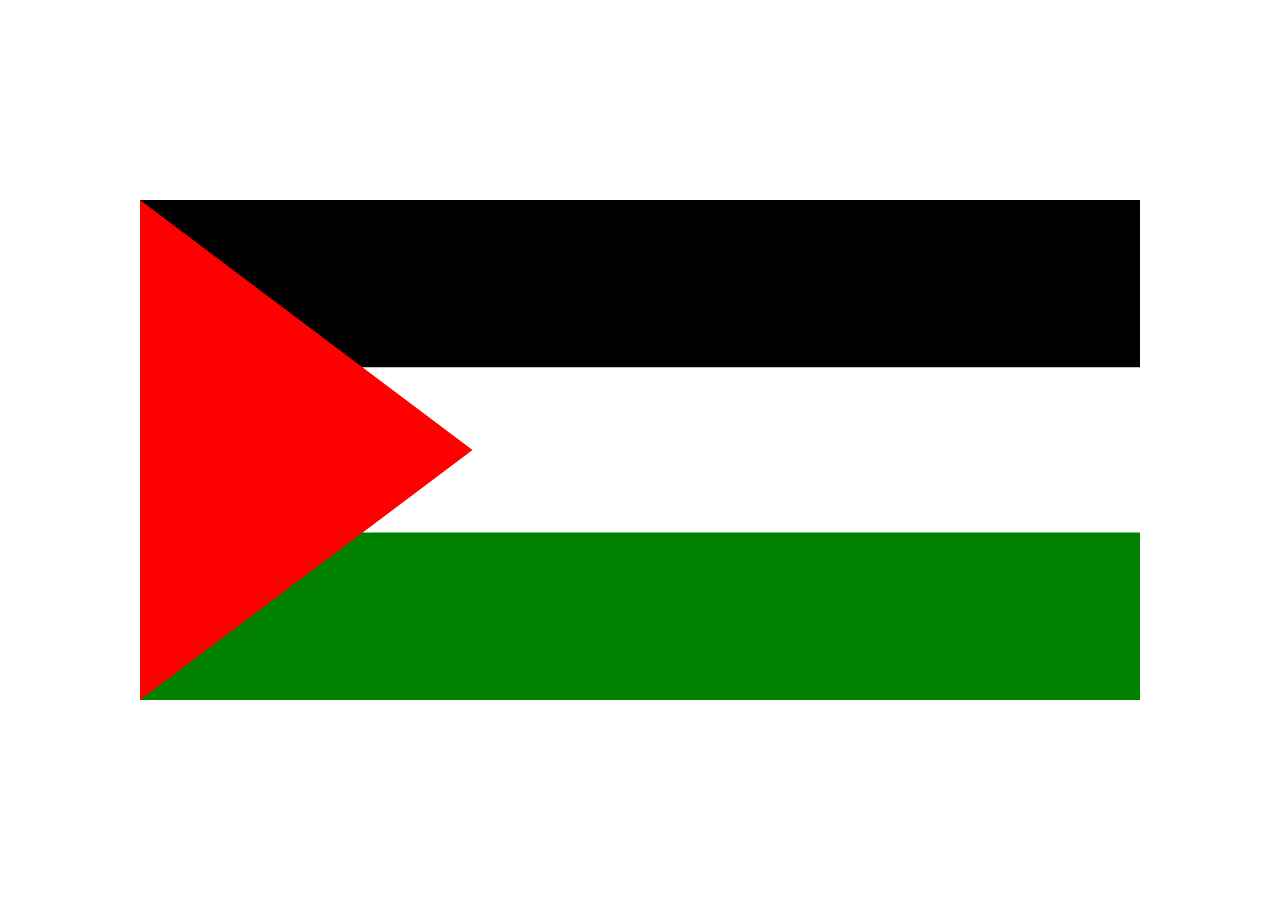
==== commit 8457ba31: "Challenge palestine flag" ====
--- a/index.html
+++ b/index.html
@@ -4,497 +4,17 @@
 <head>
     <meta charset="UTF-8">
     <meta name="viewport" content="width=device-width, initial-scale=1.0">
-    <title>What a Beautiful Day !</title>
-    <link href="https://cdn.jsdelivr.net/npm/bootstrap@5.3.2/dist/css/bootstrap.min.css" rel="stylesheet"
-        integrity="sha384-T3c6CoIi6uLrA9TneNEoa7RxnatzjcDSCmG1MXxSR1GAsXEV/Dwwykc2MPK8M2HN" crossorigin="anonymous">
-    <link rel="stylesheet" href="./style.css">
-    <link rel="preconnect" href="https://fonts.googleapis.com">
-    <link rel="preconnect" href="https://fonts.gstatic.com" crossorigin>
-    <link href="https://fonts.googleapis.com/css2?family=Poppins:wght@400;700&family=Righteous&display=swap"
-        rel="stylesheet">
-    <link rel="stylesheet" href="https://cdn.jsdelivr.net/npm/bootstrap-icons@1.11.1/font/bootstrap-icons.css">
+    <title>Free Palestine!</title>
+    <link rel="stylesheet" href="style.css">
 </head>
 
 <body>
-
-    <header class="sticky-top">
-        <nav id="navbar" class="navbar navbar-expand-md">
-            <div class="container-fluid py-2 px-4">
-                <a href="#" class="navbar-brand fs-4">andidermawan</a>
-                <button class="navbar-toggler border-0 p-0" type="button" data-bs-toggle="offcanvas"
-                    data-bs-target="#hamburger">
-                    <div class="m-2"></div>
-                    <div class="m-2"></div>
-                    <div class="m-2"></div>
-                </button>
-                <div class="offcanvas offcanvas-end" data-bs-scroll="true" data-bs-backdrop="false" id="hamburger">
-                    <div class="offcanvas-header">
-                        <button class="btn-close ms-auto" type="button" data-bs-dismiss="offcanvas"></button>
-                    </div>
-                    <div class="offcanvas-body text-center">
-                        <ul class="navbar-nav ms-auto gap-5">
-                            <li class="nav-item">
-                                <a href="#hero" class="nav-link active">Home</a>
-                            </li>
-                            <li class="nav-item">
-                                <a href="#about" class="nav-link">About Me</a>
-                            </li>
-                            <li class="nav-item">
-                                <a href="#skills" class="nav-link">My Skills</a>
-                            </li>
-                            <li class="nav-item">
-                                <a href="#contact" class="nav-link">Contact Me</a>
-                            </li>
-                        </ul>
-                    </div>
-                </div>
-            </div>
-        </nav>
-    </header>
-    <main data-bs-spy="scroll" data-bs-target="#navbar">
-        <section id="hero" class="position-relative">
-            <div class="hero-text position-absolute end-0 px-5">
-                <h1 class="fw-bolder text-dark">
-                    Hello, My name is <span>Andi Dermawan</span>
-                </h1>
-                <p class="text-dark">I'm a <span>programmer</span> and now i'm learning how to design a website nicely !
-                </p>
-            </div>
-            <img src="./img/mointain & sea.svg" alt="Look at the Mountain !" class="img-fluid card-img w-100 rounded-0">
-            <div class="quote text-center">
-                <div class="container">
-                    <q class="fw-bolder fs-6">
-                        The sea is an underwater museum still awaiting its visitors.
-                    </q>
-                    <br><br>
-                    <cite class="fw-bolder fs-6">- Phillip Diole</cite>
-                </div>
-            </div>
-        </section>
-        <section id="about" class="text-center">
-            <div class="container d-flex flex-column align-items-center">
-                <div class="lead fw-bolder mb-5">About Me</div>
-                <img src="./img/sandhika.png" alt="Me" class="rounded-circle">
-                <p class="mt-4">Hello there, I'm Andi Dermawan, a passionate programmer with a penchant for crafting
-                    digital wonders. My name resonates with the rhythms of Python, PHP, JavaScript, Bootstrap, C++, and
-                    Java, allowing me to navigate the intricate realms of coding with finesse and dexterity. With each
-                    keystroke, I weave intricate algorithms that breathe life into the virtual landscapes, adding layers
-                    of functionality and elegance. Currently, I am on an enthralling journey, delving into the art of
-                    designing exquisite websites. As
-                    I immerse myself in the nuances of web design, I strive to blend the art of programming with the
-                    finesse of aesthetics, creating digital symphonies that enchant and captivate the beholder. With a
-                    fervent dedication to my craft, I aspire to shape digital experiences that transcend
-                    boundaries, inviting users to embark on immersive journeys through seamless interfaces and
-                    captivating visuals. Join me as I continue to paint the digital canvas with the vibrant hues of
-                    creativity and the precision of coding expertise.</p>
-            </div>
-        </section>
-        <section id="skills" class="text-center">
-            <div class="container">
-                <div class="lead mb-5 fw-bolder">My Skills</div>
-                <div class="row row-cols-1 row-cols-md-3 g-4">
-                    <div class="col">
-                        <div class="position-relative p-4">
-                            <img src="./img/border-corner-1.svg" alt="border-corner"
-                                class="position-absolute top-0 start-0">
-                            <img src="./img/border-corner-3.svg" alt="border-corner"
-                                class="position-absolute top-0 end-0">
-                            <img src="./img/border-corner-2.svg" alt="border-corner"
-                                class="position-absolute bottom-0 start-0">
-                            <img src="./img/border-corner.svg" alt="border-corner"
-                                class="position-absolute bottom-0 end-0">
-                            <div class="lead fw-bolder mb-3">Front End Developer</div>
-                            <ul class="text-start">
-                                <li>Bootstrap</li>
-                                <li>Javascript</li>
-                            </ul>
-                            <button type="button" class="btn fw-bolder" data-bs-toggle="modal"
-                                data-bs-target="#front-end">Read more</button>
-                            <div id="front-end" class="modal fade">
-                                <div class="modal-dialog modal-dialog-centered modal-dialog-scrollable">
-                                    <div class="modal-content">
-                                        <div class="modal-header">
-                                            <h4 class="modal-title text-dark">Front End Developer</h4>
-                                            <button type="button" class="btn-close" data-bs-dismiss="modal"></button>
-                                        </div>
-                                        <div class="modal-body text-dark text-start">
-                                            <h5 class="text-center">Bootstrap</h5>
-                                            <p>I am a skilled web developer with considerable expertise in utilizing the
-                                                Bootstrap framework. With a strong command of HTML, CSS, and JavaScript,
-                                                I have successfully implemented Bootstrap's components and
-                                                functionalities to create visually appealing and responsive websites.
-                                                Through my hands-on experience, I have adeptly utilized Bootstrap's grid
-                                                system, CSS classes, and JavaScript plugins to develop user-friendly and
-                                                modern web interfaces.</p>
-                                            <p>I take pride in my ability to customize Bootstrap's features to meet the
-                                                specific design and functionality requirements of diverse projects. My
-                                                in-depth understanding of responsive design principles has enabled me to
-                                                ensure seamless user experiences across various devices and screen
-                                                sizes. Leveraging my problem-solving skills, I have effectively overcome
-                                                complex challenges, demonstrating a high level of adaptability and
-                                                proficiency in leveraging Bootstrap to its full potential.</p>
-                                            <br>
-                                            <h5 class="text-center">Javascript</h5>
-                                            <p>I am a seasoned JavaScript developer with a strong command of the
-                                                language. With an extensive hands-on experience, I have adeptly
-                                                implemented complex and innovative JavaScript scripts to create engaging
-                                                interactive functionalities in web development. Proficient in leveraging
-                                                modern JavaScript frameworks and best practices, I am skilled at
-                                                delivering efficient and effective solutions.</p>
-                                            <p>My robust understanding of fundamental JavaScript concepts, such as DOM
-                                                manipulation, asynchronous programming, and modular programming, enables
-                                                me to develop responsive and dynamic web applications. I have a solid
-                                                background in integrating APIs and other related technologies, extending
-                                                JavaScript's capabilities to create rich and satisfying user
-                                                experiences.</p>
-                                        </div>
-                                    </div>
-                                </div>
-                            </div>
-                        </div>
-                    </div>
-                    <div class="col">
-                        <div class="position-relative p-4">
-                            <img src="./img/border-corner-1.svg" alt="border-corner"
-                                class="position-absolute top-0 start-0">
-                            <img src="./img/border-corner-3.svg" alt="border-corner"
-                                class="position-absolute top-0 end-0">
-                            <img src="./img/border-corner-2.svg" alt="border-corner"
-                                class="position-absolute bottom-0 start-0">
-                            <img src="./img/border-corner.svg" alt="border-corner"
-                                class="position-absolute bottom-0 end-0">
-                            <div class="lead fw-bolder mb-3">Back End Developer</div>
-                            <ul class="text-start">
-                                <li>PHP</li>
-                                <li>Python</li>
-                                <li>C++</li>
-                                <li>Java</li>
-                                <li>MySQL</li>
-                            </ul>
-                            <button type="button" class="btn fw-bolder" data-bs-toggle="modal"
-                                data-bs-target="#back-end">Read more</button>
-                            <div id="back-end" class="modal fade">
-                                <div class="modal-dialog modal-dialog-centered modal-dialog-scrollable">
-                                    <div class="modal-content">
-                                        <div class="modal-header">
-                                            <h4 class="modal-title text-dark">Back End Developer</h4>
-                                            <button type="button" class="btn-close" data-bs-dismiss="modal"></button>
-                                        </div>
-                                        <div class="modal-body text-dark text-start">
-                                            <h5 class="text-center">PHP</h5>
-                                            <p>I am a proficient PHP developer with a substantial grasp of the language.
-                                                Through my extensive experience, I have successfully crafted robust and
-                                                dynamic web applications, leveraging PHP's versatility and powerful
-                                                features. Proficient in utilizing PHP frameworks and libraries, I have
-                                                adeptly designed and implemented scalable solutions to address complex
-                                                business needs.</p>
-
-                                            <p>With a comprehensive understanding of PHP's object-oriented programming
-                                                principles and database integration, I have successfully developed
-                                                efficient
-                                                and secure backend functionalities for various projects. My expertise in
-                                                building custom APIs and integrating third-party services has enabled me
-                                                to
-                                                create seamless and integrated web solutions that meet the highest
-                                                standards
-                                                of performance and security.</p>
-
-                                            <p>I take pride in my ability to troubleshoot and debug complex PHP code,
-                                                ensuring the smooth functioning of web applications even under high
-                                                traffic.
-                                                Additionally, my commitment to staying updated with the latest PHP
-                                                trends
-                                                and best practices has enabled me to continuously deliver high-quality
-                                                and
-                                                efficient solutions for diverse client requirements.</p>
-                                            <br>
-                                            <h5 class="text-center">Python</h5>
-                                            <p>I have honed my skills in Python programming to an advanced level,
-                                                proficiently leveraging its versatile features and libraries to develop
-                                                robust and efficient solutions. Through my extensive experience, I have
-                                                effectively applied Python in diverse projects, ranging from data
-                                                analysis and machine learning to web development and automation.</p>
-
-                                            <p>My expertise encompasses a deep understanding of Python's fundamental
-                                                concepts, including data structures, algorithms, and object-oriented
-                                                programming (OOP) principles. This knowledge has empowered me to
-                                                architect scalable and optimized solutions, ensuring seamless
-                                                integration with various technologies and frameworks.</p>
-
-                                            <p>Furthermore, my adeptness with popular Python libraries, such as NumPy,
-                                                Pandas, and Scikit-learn, has enabled me to extract meaningful insights
-                                                from complex datasets, build predictive models, and implement
-                                                sophisticated data-driven strategies. I have also utilized Django and
-                                                Flask frameworks to develop robust web applications, demonstrating a
-                                                comprehensive understanding of back-end development and RESTful API
-                                                integration.</p>
-
-                                            <p>My dedication to writing clean, efficient, and maintainable code is
-                                                reflected in my ability to deliver elegant and scalable solutions that
-                                                adhere to industry best practices. I am continuously expanding my Python
-                                                proficiency, staying updated with the latest advancements and trends
-                                                within the Python ecosystem to ensure the delivery of cutting-edge
-                                                solutions that meet the dynamic demands of modern technology.</p>
-                                            <br>
-                                            <h5 class="text-center">C++</h5>
-                                            <p>I have acquired a high level of expertise in utilizing the C++
-                                                programming language, having honed my skills through hands-on experience
-                                                and in-depth knowledge of its intricacies. My proficiency in C++ extends
-                                                to its core concepts, including object-oriented programming (OOP)
-                                                principles, data structures, and algorithmic implementations.</p>
-
-                                            <p>Through my extensive exposure to C++, I have successfully engineered
-                                                efficient and robust solutions, tackling complex programming challenges
-                                                and
-                                                optimizing performance in various software development projects. My
-                                                familiarity with C++'s memory management and low-level manipulation
-                                                capabilities has empowered me to develop resource-efficient
-                                                applications,
-                                                particularly in domains where performance and optimization are critical.
-                                            </p>
-
-                                            <p>Moreover, I have demonstrated my proficiency in leveraging C++ for
-                                                system-level programming, embedded systems, game development, and
-                                                high-performance computing applications. My ability to implement
-                                                intricate
-                                                algorithms and optimize code for speed and memory usage has been
-                                                instrumental in delivering high-quality, scalable, and reliable software
-                                                solutions.</p>
-
-                                            <p>I am committed to writing clean, well-documented, and maintainable code,
-                                                adhering to industry best practices and standards. My dedication to
-                                                staying
-                                                updated with the latest advancements in the C++ ecosystem ensures that
-                                                my
-                                                solutions align with contemporary software development trends and
-                                                requirements.</p>
-                                            <br>
-                                            <h5 class="text-center">Java</h5>
-                                            <p>I have developed a strong proficiency in utilizing the Java programming
-                                                language, backed by extensive hands-on experience and a comprehensive
-                                                understanding of its key concepts and features. My expertise in Java
-                                                spans across various domains, including enterprise application
-                                                development, Android app development, and web development.</p>
-
-                                            <p>Through my journey with Java, I have successfully designed and
-                                                implemented scalable and robust applications, leveraging its
-                                                object-oriented programming (OOP) principles, multi-threading
-                                                capabilities, and rich standard library. I have a proven track record of
-                                                delivering efficient and reliable solutions, emphasizing code
-                                                reusability and maintainability.</p>
-
-                                            <p>Additionally, my proficiency extends to Java frameworks and tools,
-                                                including Spring, Hibernate, and Maven, enabling me to build scalable
-                                                and high-performance enterprise solutions. I have demonstrated my
-                                                ability to integrate complex systems, optimize application performance,
-                                                and ensure data security through meticulous coding practices and
-                                                adherence to industry best practices.</p>
-
-                                            <p>Furthermore, my experience in Java Android development has allowed me to
-                                                contribute to the creation of engaging and user-friendly mobile
-                                                applications, catering to diverse user requirements and adhering to the
-                                                latest design and development standards.</p>
-
-                                            <p>I am dedicated to producing clean, well-documented, and efficient code,
-                                                ensuring that my solutions are not only robust and functional but also
-                                                easily maintainable by other team members. My commitment to continuous
-                                                learning and keeping abreast of the latest advancements in the Java
-                                                ecosystem enables me to deliver cutting-edge solutions that align with
-                                                contemporary software development trends and requirements.</p>
-                                            <br>
-                                            <h5 class="text-center">MySQL</h5>
-                                            <p>I have cultivated a strong expertise in utilizing the MySQL programming
-                                                language, underpinned by an extensive understanding of its relational
-                                                database management system (RDBMS) and its applications in various
-                                                software development projects. My proficiency in MySQL spans across
-                                                designing, querying, and managing complex databases, enabling efficient
-                                                data storage and retrieval for diverse applications.</p>
-
-                                            <p>Through my experience with MySQL, I have effectively designed and
-                                                implemented robust database architectures, optimizing query performance
-                                                and ensuring data integrity. I am well-versed in creating and managing
-                                                intricate database structures, implementing efficient indexing
-                                                strategies, and ensuring optimal database performance through meticulous
-                                                query optimization techniques.</p>
-
-                                            <p>Furthermore, my expertise in MySQL includes proficiency in stored
-                                                procedures, triggers, and views, enabling me to streamline data
-                                                processing and enhance the overall functionality of database-driven
-                                                applications. I have successfully implemented secure and scalable
-                                                database solutions, adhering to industry best practices and standards to
-                                                ensure data security and integrity.</p>
-
-                                            <p>Moreover, my comprehensive understanding of SQL (Structured Query
-                                                Language) has empowered me to extract, manipulate, and analyze complex
-                                                datasets, facilitating data-driven decision-making processes and
-                                                enabling the extraction of valuable insights from large datasets.</p>
-
-                                            <p>I am dedicated to maintaining clean, well-documented, and efficient
-                                                database structures, ensuring that they meet the specific requirements
-                                                of the applications they serve. My commitment to staying updated with
-                                                the latest advancements in MySQL technology enables me to deliver
-                                                innovative solutions that align with contemporary data management trends
-                                                and industry requirements.</p>
-                                        </div>
-                                    </div>
-                                </div>
-                            </div>
-                        </div>
-                    </div>
-                    <div class="col">
-                        <div class="position-relative p-4">
-                            <img src="./img/border-corner-1.svg" alt="border-corner"
-                                class="position-absolute top-0 start-0">
-                            <img src="./img/border-corner-3.svg" alt="border-corner"
-                                class="position-absolute top-0 end-0">
-                            <img src="./img/border-corner-2.svg" alt="border-corner"
-                                class="position-absolute bottom-0 start-0">
-                            <img src="./img/border-corner.svg" alt="border-corner"
-                                class="position-absolute bottom-0 end-0">
-                            <div class="lead fw-bolder mb-3">UI/UX Designer</div>
-                            <ul class="text-start">
-                                <li>Figma</li>
-                            </ul>
-                            <button type="button" class="btn fw-bolder" data-bs-toggle="modal"
-                                data-bs-target="#design">Read more</button>
-                            <div id="design" class="modal fade">
-                                <div class="modal-dialog modal-dialog-centered modal-dialog-scrollable">
-                                    <div class="modal-content">
-                                        <div class="modal-header">
-                                            <h4 class="modal-title text-dark">UI/UX Designer</h4>
-                                            <button type="button" class="btn-close" data-bs-dismiss="modal"></button>
-                                        </div>
-                                        <div class="modal-body text-dark text-start">
-                                            <h5 class="text-center">Figma</h5>
-                                            <p>I have honed my skills in utilizing Figma to craft visually appealing and
-                                                user-centric UI/UX designs, underpinned by a comprehensive understanding
-                                                of
-                                                design principles and a keen eye for detail. My proficiency in Figma
-                                                allows
-                                                me to seamlessly translate conceptual ideas into engaging and intuitive
-                                                user
-                                                interfaces, ensuring a seamless and enjoyable user experience.</p>
-
-                                            <p>Through my extensive experience with Figma, I have successfully designed
-                                                and
-                                                prototyped intricate user interfaces, leveraging Figma's collaborative
-                                                features to facilitate efficient communication and feedback within
-                                                cross-functional teams. I am well-versed in creating responsive designs
-                                                that
-                                                cater to diverse device resolutions and screen sizes, ensuring
-                                                consistent
-                                                and intuitive user experiences across various platforms.</p>
-
-                                            <p>Moreover, my expertise in leveraging Figma's interactive prototyping
-                                                capabilities has enabled me to create immersive and interactive user
-                                                experiences, providing stakeholders and clients with a tangible vision
-                                                of
-                                                the final product. I have demonstrated my ability to incorporate user
-                                                feedback and usability testing results into the design process,
-                                                iteratively
-                                                refining UI/UX solutions to meet evolving user needs and preferences.
-                                            </p>
-
-                                            <p>Additionally, my dedication to staying updated with the latest design
-                                                trends
-                                                and best practices empowers me to deliver contemporary and aesthetically
-                                                pleasing designs that resonate with target audiences. I am committed to
-                                                maintaining a balance between aesthetic appeal and functional
-                                                efficiency,
-                                                ensuring that the designs I create not only look appealing but also
-                                                offer
-                                                seamless navigation and intuitive interactions for end-users.</p>
-                                        </div>
-                                    </div>
-                                </div>
-                            </div>
-                        </div>
-                    </div>
-                </div>
-            </div>
-        </section>
-        <section id="contact">
-            <div class="container">
-                <div class="lead text-center mb-5 fw-bolder">Contact Me</div>
-                <div class="row justify-content-center">
-                    <form class="col-md-9 px-4" name="contact-form">
-                        <div id="alertMessage"></div>
-                        <div class="mb-4">
-                            <label for="name" class="form-label">Name :</label>
-                            <input type="text" id="name" class="form-control shadow-none border-0"
-                                placeholder="your name" name="name" required>
-                        </div>
-                        <div class="mb-4">
-                            <label for="email" class="form-label">Email :</label>
-                            <input type="text" id="email" class="form-control shadow-none border-0"
-                                placeholder="youremail@gmail.com" name="email" required>
-                        </div>
-                        <div class=" mb-4">
-                            <label for="massage" class="form-label">Message :</label>
-                            <textarea id="massage" rows="5" class="form-control shadow-none border-0"
-                                placeholder="Let's goooooo !" name="message" required></textarea></div>
-                        <button id="alertBtn" type="submit" class="btn fw-bolder">
-                            <span>Submit</span>
-                            <span class="spinner-grow spinner-grow-sm d-none"></span>
-                        </button>
-                    </form>
-                </div>
-            </div>
-        </section>
-    </main>
-    <footer>
-        <img src="./img/underwater.svg" alt="We are at the deep water !" class="img-fluid">
-        <div class="text-center pt-5 pb-2">
-            Made with <span><i class="bi bi-heart-fill text-danger"></i></span> by <a href="#"
-                class="text-decoration-none">Andi</a>
-        </div>
-    </footer>
-
-    <script src="https://cdn.jsdelivr.net/npm/bootstrap@5.3.2/dist/js/bootstrap.bundle.min.js"
-        integrity="sha384-C6RzsynM9kWDrMNeT87bh95OGNyZPhcTNXj1NW7RuBCsyN/o0jlpcV8Qyq46cDfL" crossorigin="anonymous">
-    </script>
-
-    <script>
-        const alertMessage = document.getElementById('alertMessage')
-        const btn = document.getElementById('alertBtn')
-        const scriptURL =
-            'https://script.google.com/macros/s/AKfycbwezbj-Yj-vIsB4gW_b66_XKpIh6jTzgz2qe8m0fx7tVMcL4h8ZfETGzL0omjGnyTJmkw/exec'
-        const form = document.forms['contact-form']
-        const spinner = document.querySelector(".spinner-grow")
-
-        const appendAlert = (message, type) => {
-            const wrapper = document.createElement('div')
-            wrapper.innerHTML = [
-                `<div class="alert alert-${type} alert-dismissible" role="alert">`,
-                `   <div>${message}</div>`,
-                '   <button type="button" class="btn-close shadow-none" data-bs-dismiss="alert" aria-label="Close"></button>',
-                '</div>'
-            ].join('')
-
-            alertMessage.append(wrapper)
-        }
-
-        form.addEventListener('submit', e => {
-            e.preventDefault()
-            alertBtn.classList.toggle("disabled")
-            spinner.classList.toggle("d-none")
-            fetch(scriptURL, {
-                    method: 'POST',
-                    body: new FormData(form)
-                })
-                .then(response => {
-                    alertBtn.classList.toggle("disabled")
-                    spinner.classList.toggle("d-none")
-                    appendAlert('The Message landed successfuly!', 'success')
-                    form.reset()
-                })
-                .catch(error => {
-                    alertBtn.classList.toggle("disabled")
-                    spinner.classList.toggle("d-none")
-                    appendAlert(error.message, 'danger')
-                })
-        })
-    </script>
+    <div class="flag">
+        <div class="strip"></div>
+        <div class="strip"></div>
+        <div class="strip"></div>
+        <div class="triangle"></div>
+    </div>
 </body>
 
-</html>
+</html>
--- a/style.css
+++ b/style.css
@@ -1,176 +1,69 @@
 :root {
-    --white: #EBF0F3;
-    --sky: #87CEFA;
-    --first-water: #40B3DB;
-    --second-water: #319FBC;
-    --third-water: #2690A8;
-    --sand: #FFCE54;
-    --footer: #C87F00;
-    ---author: #674200;
+    --flag-height: 200px;
+    --flag-width: 400px;
+    --triangle-height: calc(var(--flag-height)/2);
+    --triangle-width: calc(var(--flag-width)/3);
+}
+
+* {
+    margin: 0;
+    padding: 0;
 }
 
 body {
-    font-family: 'Poppins', sans-serif;
+    display: flex;
+    justify-content: center;
+    align-items: center;
+    height: 100vh;
 }
 
-/* header starts */
-header {
-    background-color: var(--sky) !important;
+.flag {
+    position: relative;
+    display: flex;
+    flex-direction: column;
+    height: var(--flag-height);
+    width: var(--flag-width);
+    overflow: hidden;
 }
 
-.navbar-brand {
-    font-family: 'Righteous', sans-serif;
-    color: var(--third-water) !important;
+.strip:nth-of-type(1) {
+    background-color: black;
 }
 
-nav button {
-    background-color: var(--white) !important;
+.strip:nth-of-type(2) {
+    background-color: white;
 }
 
-nav button div {
-    width: 30px;
-    height: 4px;
-    background-color: var(--sky) !important;
+.strip:nth-of-type(3) {
+    background-color: green;
 }
 
-nav div.offcanvas {
-    background-color: var(--sky) !important;
+.triangle {
+    position: absolute;
+    border-top: var(--triangle-height) solid transparent;
+    border-bottom: var(--triangle-height) solid transparent;
+    border-left: var(--triangle-width) solid red;
 }
 
-nav li a {
-    color: var(--third-water) !important;
+.strip {
+    width: 100%;
+    height: 100%;
 }
 
-nav li a.active {
-    color: var(--white) !important;
+@media only screen and (max-width: 320px) {
+    .flag {
+        transform: scale(0.5);
+    }
 }
 
-nav li:hover a {
-    color: var(--white) !important;
-}
-/* header ends */
-
-/* main > hero starts */
-#hero {
-    padding-top: 5rem;
-    background-color: var(--sky);
+@media only screen and (min-width : 768px) {
+    .flag {
+        transform: scale(2);
+    }
 }
 
-#hero .hero-text span {
-    color: white;
-    mix-blend-mode: difference;
-}
-
-#hero .quote {
-    background-color: var(--first-water);
-}
-
-#hero .quote {
-    padding: 9rem 0 8rem 0;
-    color: var(--third-water);
-}
-/* main > hero ends */
-
-/* main > about starts */
-#about {
-    background-color: var(--first-water);
-    padding: 9rem 0 8rem 0;
-}
-
-#about .lead {
-    color: var(--white);
-}
-
-#about .profile {
-    background-color: var(--sky);
-    border: 2px solid var(--second-water);
-    padding: 4rem 0;
-}
-
-#about img {
-    width: 12rem;
-    background-color: var(--second-water);
-    border: 2px solid var(--second-water);
-    /* box-shadow: 0px 5px 10px rgb(0, 0, 0, .3); */
-    box-shadow: 0 5px 3px rgba(0, 24, 64, 0.2);
-}
-
-#about p {
-    color: var(--white);
-}
-/* main > about ends */
-
-/* main > skills starts */
-#skills {
-    background-color: var(--second-water);
-    padding: 9rem 0 8rem 0;
-    color: var(--white);
-}
-
-#skills .col>div {
-    background-color: var(--first-water);
-}
-
-#skills button.fw-bolder {
-    background-color: var(--sky);
-    color: var(--white);
-}
-
-#skills button.fw-bolder:hover {
-    box-shadow: 0 5px 0 rgba(0, 24, 64, 0.2);
-}
-
-#skills .modal-content {
-    background-color: var(--sky);
-}
-
-#skills .modal-title, #skills .modal-body p {
-    color: var(--third-water) !important;
-}
-
-#skills .modal-body h5 {
-    color: var(--white) !important;
-}
-/* main > skills ends */
-
-/* main > contact starts */
-#contact {
-    background-color: var(--third-water);
-    color: var(--white);
-    padding: 9rem 0 8rem 0;
-}
-
-#contact input:focus,
-#contact textarea:focus {
-    box-shadow: 0 0 0 4px var(--sky) !important;
-}
-
-#contact #alertBtn {
-    background-color: var(--sky);
-    color: var(--white);
-}
-
-#contact #alertBtn:hover {
-    box-shadow: 0 5px 0 rgba(0, 24, 64, 0.2);
-}
-/* main > contact ends */
-
-/* footer starts */
-footer img {
-    background-color: var(--third-water) !important;
-}
-
-footer div {
-    background-color: var(--sand);
-    color: var(--footer);
-}
-
-footer a {
-    color: var(---author);
-    font-weight: bolder;
-}
-
-footer a:hover {
-    color: var(--footer);
-}
-/* footer ends */
+@media only screen and (min-width : 1200px) {
+    .flag {
+        transform: scale(2.5);
+    }
+}
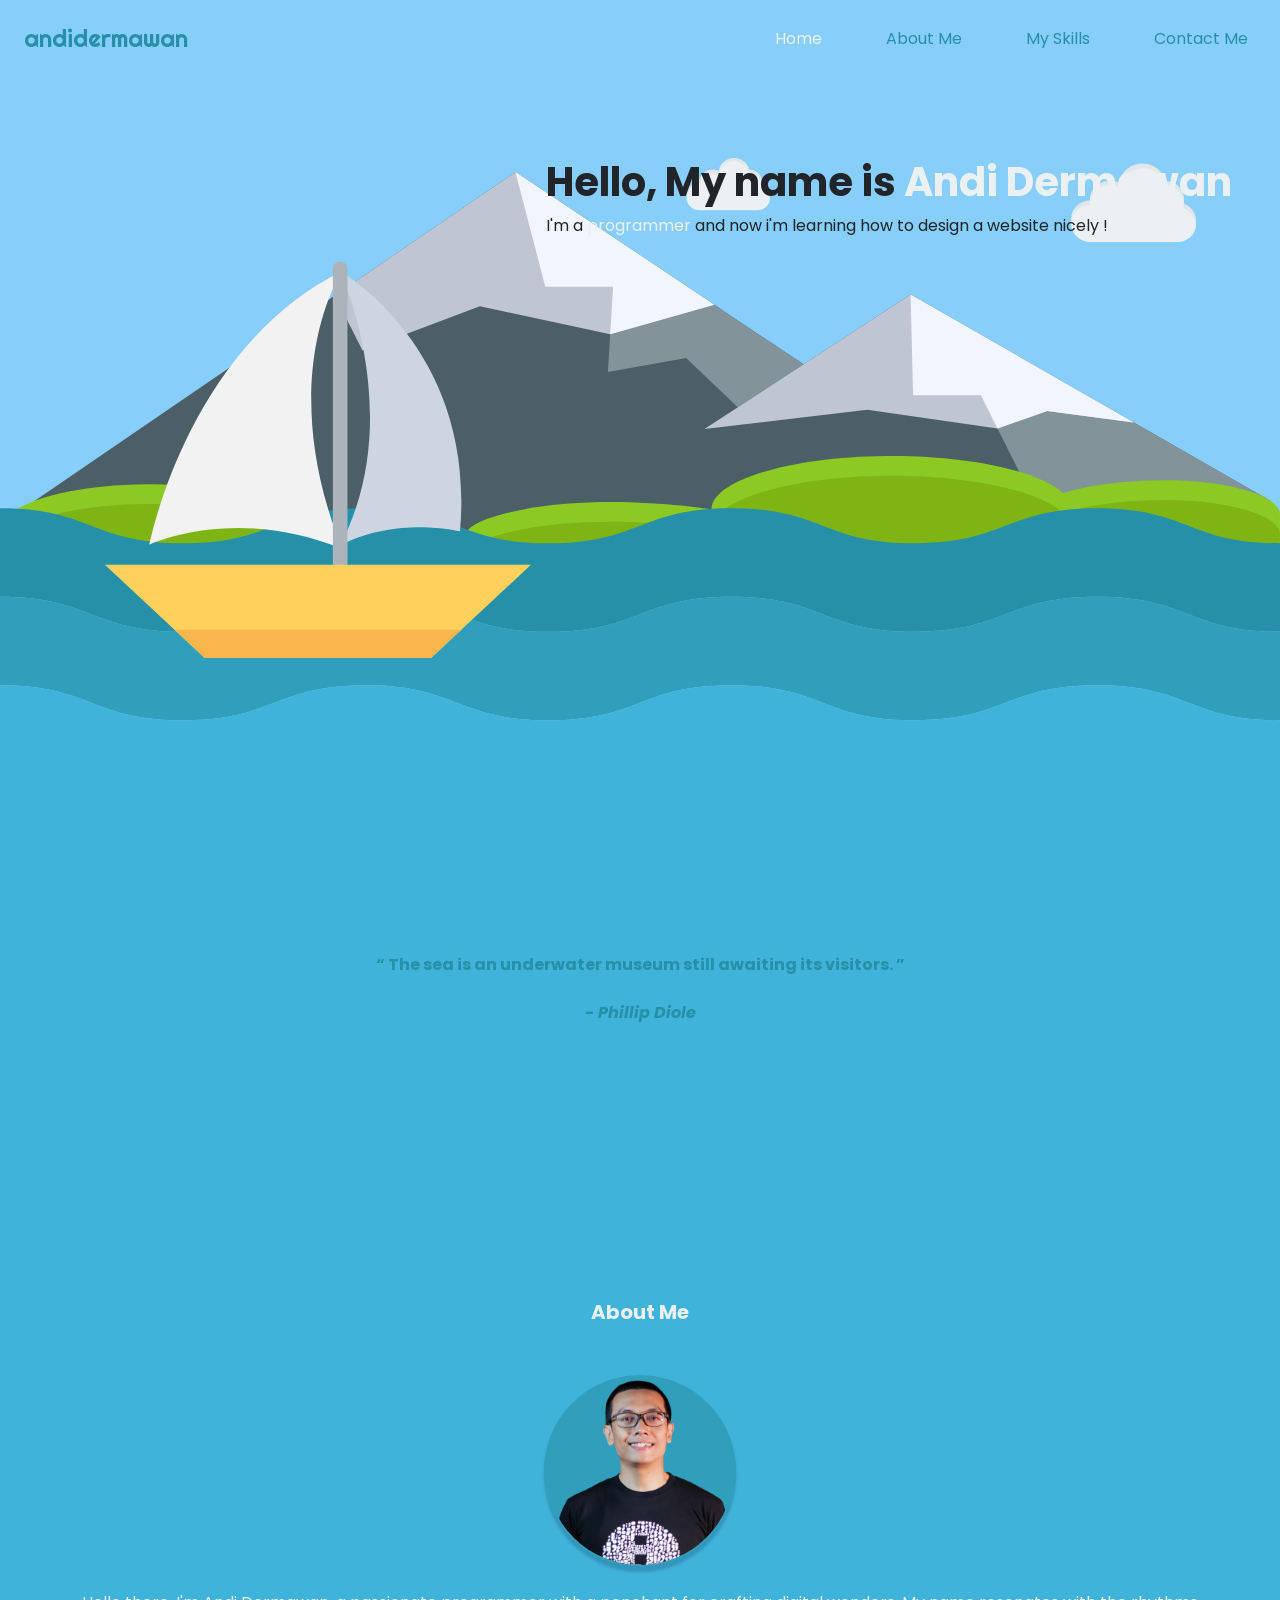
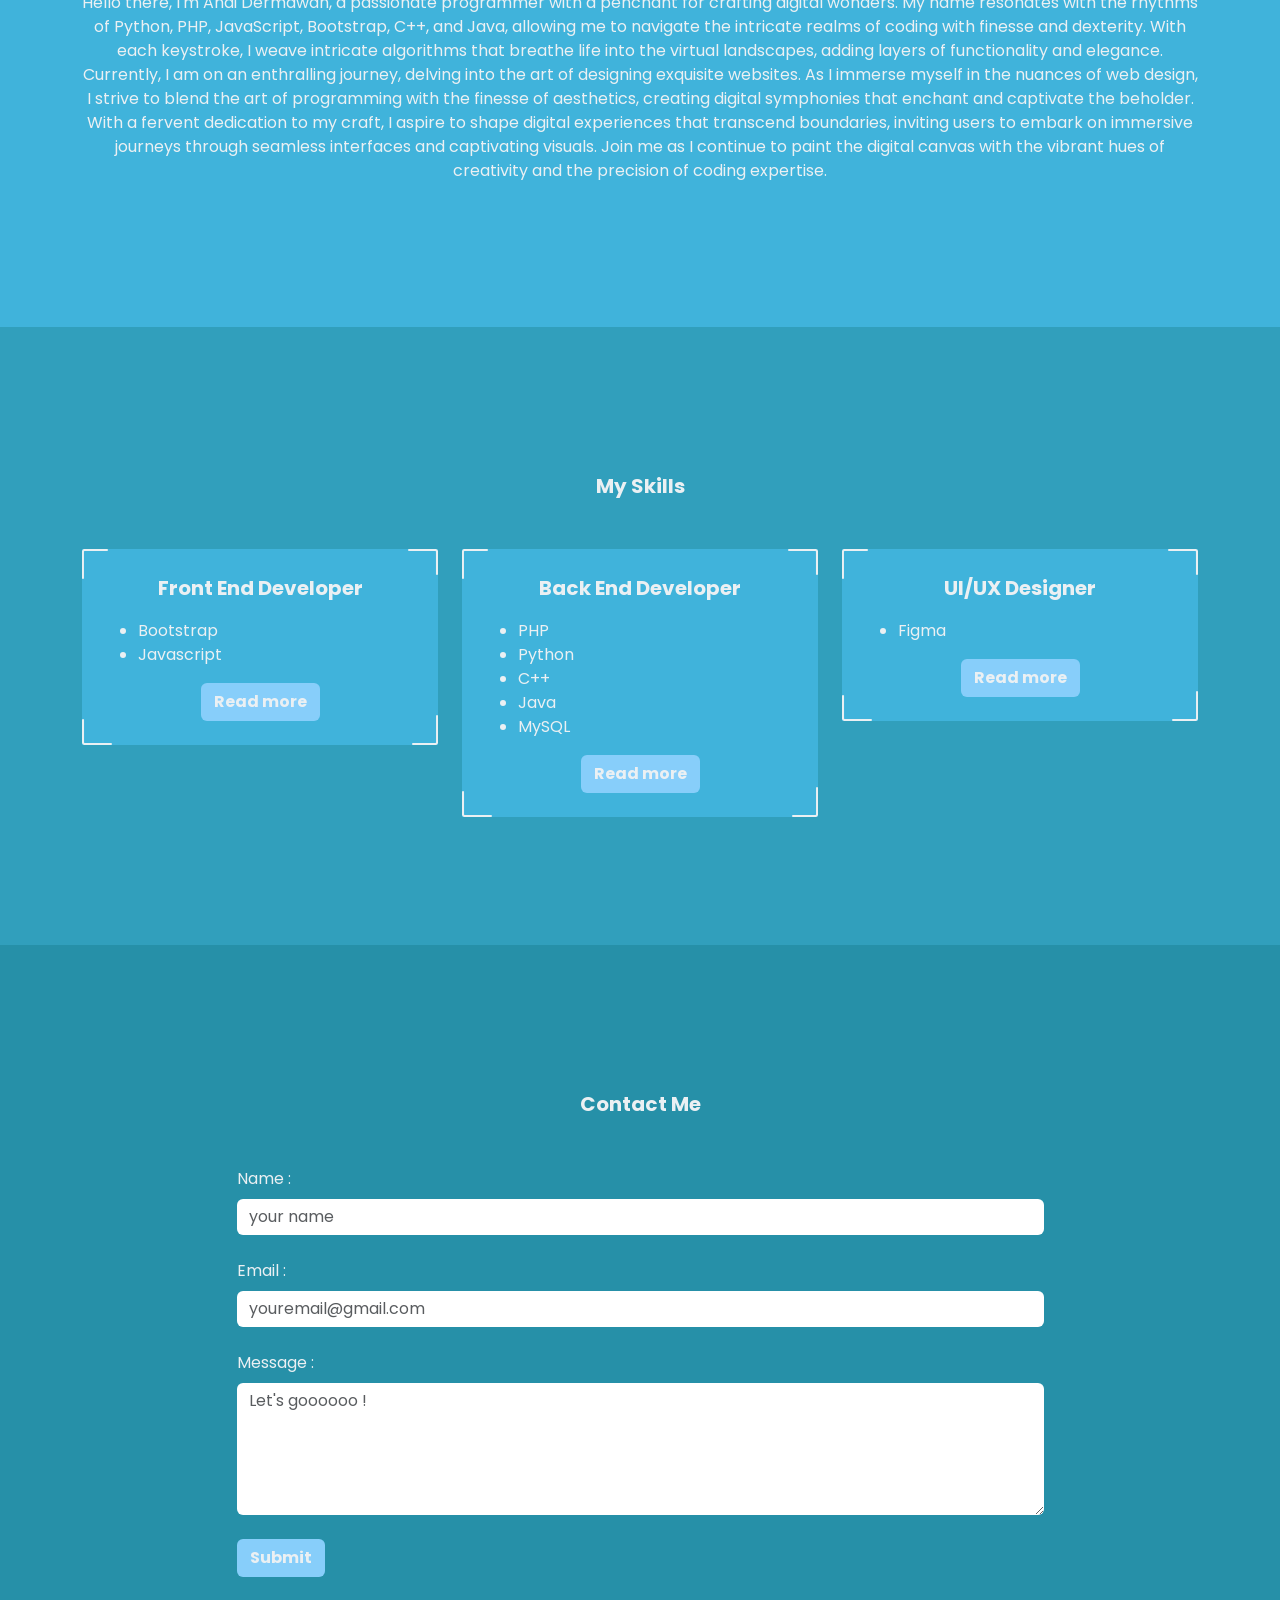
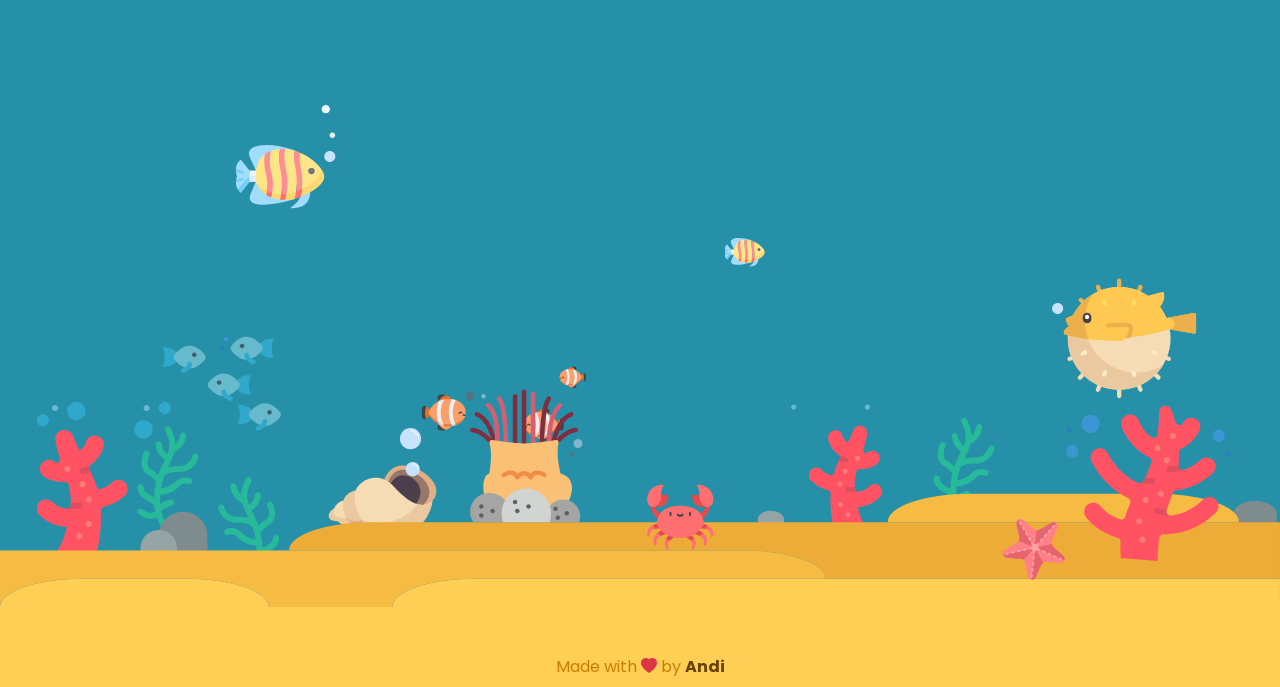
==== commit 5926f4b8: "Restore files location" ====
--- a/index.html
+++ b/index.html
@@ -4,17 +4,497 @@
 <head>
     <meta charset="UTF-8">
     <meta name="viewport" content="width=device-width, initial-scale=1.0">
-    <title>Free Palestine!</title>
-    <link rel="stylesheet" href="style.css">
+    <title>What a Beautiful Day !</title>
+    <link href="https://cdn.jsdelivr.net/npm/bootstrap@5.3.2/dist/css/bootstrap.min.css" rel="stylesheet"
+        integrity="sha384-T3c6CoIi6uLrA9TneNEoa7RxnatzjcDSCmG1MXxSR1GAsXEV/Dwwykc2MPK8M2HN" crossorigin="anonymous">
+    <link rel="stylesheet" href="./style.css">
+    <link rel="preconnect" href="https://fonts.googleapis.com">
+    <link rel="preconnect" href="https://fonts.gstatic.com" crossorigin>
+    <link href="https://fonts.googleapis.com/css2?family=Poppins:wght@400;700&family=Righteous&display=swap"
+        rel="stylesheet">
+    <link rel="stylesheet" href="https://cdn.jsdelivr.net/npm/bootstrap-icons@1.11.1/font/bootstrap-icons.css">
 </head>
 
 <body>
-    <div class="flag">
-        <div class="strip"></div>
-        <div class="strip"></div>
-        <div class="strip"></div>
-        <div class="triangle"></div>
-    </div>
+
+    <header class="sticky-top">
+        <nav id="navbar" class="navbar navbar-expand-md">
+            <div class="container-fluid py-2 px-4">
+                <a href="https://andidermawan.github.io" class="navbar-brand fs-4">andidermawan</a>
+                <button class="navbar-toggler border-0 p-0" type="button" data-bs-toggle="offcanvas"
+                    data-bs-target="#hamburger">
+                    <div class="m-2"></div>
+                    <div class="m-2"></div>
+                    <div class="m-2"></div>
+                </button>
+                <div class="offcanvas offcanvas-end" data-bs-scroll="true" data-bs-backdrop="false" id="hamburger">
+                    <div class="offcanvas-header">
+                        <button class="btn-close ms-auto" type="button" data-bs-dismiss="offcanvas"></button>
+                    </div>
+                    <div class="offcanvas-body text-center">
+                        <ul class="navbar-nav ms-auto gap-5">
+                            <li class="nav-item">
+                                <a href="#hero" class="nav-link active">Home</a>
+                            </li>
+                            <li class="nav-item">
+                                <a href="#about" class="nav-link">About Me</a>
+                            </li>
+                            <li class="nav-item">
+                                <a href="#skills" class="nav-link">My Skills</a>
+                            </li>
+                            <li class="nav-item">
+                                <a href="#contact" class="nav-link">Contact Me</a>
+                            </li>
+                        </ul>
+                    </div>
+                </div>
+            </div>
+        </nav>
+    </header>
+    <main data-bs-spy="scroll" data-bs-target="#navbar">
+        <section id="hero" class="position-relative">
+            <div class="hero-text position-absolute end-0 px-5">
+                <h1 class="fw-bolder text-dark">
+                    Hello, My name is <span>Andi Dermawan</span>
+                </h1>
+                <p class="text-dark">I'm a <span>programmer</span> and now i'm learning how to design a website nicely !
+                </p>
+            </div>
+            <img src="./img/mointain & sea.svg" alt="Look at the Mountain !" class="img-fluid card-img w-100 rounded-0">
+            <div class="quote text-center">
+                <div class="container">
+                    <q class="fw-bolder">
+                        The sea is an underwater museum still awaiting its visitors.
+                    </q>
+                    <br><br>
+                    <cite class="fw-bolder">- Phillip Diole</cite>
+                </div>
+            </div>
+        </section>
+        <section id="about" class="text-center">
+            <div class="container d-flex flex-column align-items-center">
+                <div class="lead fw-bolder mb-5">About Me</div>
+                <img src="./img/sandhika.png" alt="Me" class="rounded-circle">
+                <p class="mt-4">Hello there, I'm Andi Dermawan, a passionate programmer with a penchant for crafting
+                    digital wonders. My name resonates with the rhythms of Python, PHP, JavaScript, Bootstrap, C++, and
+                    Java, allowing me to navigate the intricate realms of coding with finesse and dexterity. With each
+                    keystroke, I weave intricate algorithms that breathe life into the virtual landscapes, adding layers
+                    of functionality and elegance. Currently, I am on an enthralling journey, delving into the art of
+                    designing exquisite websites. As
+                    I immerse myself in the nuances of web design, I strive to blend the art of programming with the
+                    finesse of aesthetics, creating digital symphonies that enchant and captivate the beholder. With a
+                    fervent dedication to my craft, I aspire to shape digital experiences that transcend
+                    boundaries, inviting users to embark on immersive journeys through seamless interfaces and
+                    captivating visuals. Join me as I continue to paint the digital canvas with the vibrant hues of
+                    creativity and the precision of coding expertise.</p>
+            </div>
+        </section>
+        <section id="skills" class="text-center">
+            <div class="container">
+                <div class="lead mb-5 fw-bolder">My Skills</div>
+                <div class="row row-cols-1 row-cols-md-3 g-4">
+                    <div class="col">
+                        <div class="position-relative p-4">
+                            <img src="./img/border-corner-1.svg" alt="border-corner"
+                                class="position-absolute top-0 start-0">
+                            <img src="./img/border-corner-3.svg" alt="border-corner"
+                                class="position-absolute top-0 end-0">
+                            <img src="./img/border-corner-2.svg" alt="border-corner"
+                                class="position-absolute bottom-0 start-0">
+                            <img src="./img/border-corner.svg" alt="border-corner"
+                                class="position-absolute bottom-0 end-0">
+                            <div class="lead fw-bolder mb-3">Front End Developer</div>
+                            <ul class="text-start">
+                                <li>Bootstrap</li>
+                                <li>Javascript</li>
+                            </ul>
+                            <button type="button" class="btn fw-bolder" data-bs-toggle="modal"
+                                data-bs-target="#front-end">Read more</button>
+                            <div id="front-end" class="modal fade">
+                                <div class="modal-dialog modal-dialog-centered modal-dialog-scrollable">
+                                    <div class="modal-content">
+                                        <div class="modal-header">
+                                            <h4 class="modal-title text-dark">Front End Developer</h4>
+                                            <button type="button" class="btn-close" data-bs-dismiss="modal"></button>
+                                        </div>
+                                        <div class="modal-body text-dark text-start">
+                                            <h5 class="text-center">Bootstrap</h5>
+                                            <p>I am a skilled web developer with considerable expertise in utilizing the
+                                                Bootstrap framework. With a strong command of HTML, CSS, and JavaScript,
+                                                I have successfully implemented Bootstrap's components and
+                                                functionalities to create visually appealing and responsive websites.
+                                                Through my hands-on experience, I have adeptly utilized Bootstrap's grid
+                                                system, CSS classes, and JavaScript plugins to develop user-friendly and
+                                                modern web interfaces.</p>
+                                            <p>I take pride in my ability to customize Bootstrap's features to meet the
+                                                specific design and functionality requirements of diverse projects. My
+                                                in-depth understanding of responsive design principles has enabled me to
+                                                ensure seamless user experiences across various devices and screen
+                                                sizes. Leveraging my problem-solving skills, I have effectively overcome
+                                                complex challenges, demonstrating a high level of adaptability and
+                                                proficiency in leveraging Bootstrap to its full potential.</p>
+                                            <br>
+                                            <h5 class="text-center">Javascript</h5>
+                                            <p>I am a seasoned JavaScript developer with a strong command of the
+                                                language. With an extensive hands-on experience, I have adeptly
+                                                implemented complex and innovative JavaScript scripts to create engaging
+                                                interactive functionalities in web development. Proficient in leveraging
+                                                modern JavaScript frameworks and best practices, I am skilled at
+                                                delivering efficient and effective solutions.</p>
+                                            <p>My robust understanding of fundamental JavaScript concepts, such as DOM
+                                                manipulation, asynchronous programming, and modular programming, enables
+                                                me to develop responsive and dynamic web applications. I have a solid
+                                                background in integrating APIs and other related technologies, extending
+                                                JavaScript's capabilities to create rich and satisfying user
+                                                experiences.</p>
+                                        </div>
+                                    </div>
+                                </div>
+                            </div>
+                        </div>
+                    </div>
+                    <div class="col">
+                        <div class="position-relative p-4">
+                            <img src="./img/border-corner-1.svg" alt="border-corner"
+                                class="position-absolute top-0 start-0">
+                            <img src="./img/border-corner-3.svg" alt="border-corner"
+                                class="position-absolute top-0 end-0">
+                            <img src="./img/border-corner-2.svg" alt="border-corner"
+                                class="position-absolute bottom-0 start-0">
+                            <img src="./img/border-corner.svg" alt="border-corner"
+                                class="position-absolute bottom-0 end-0">
+                            <div class="lead fw-bolder mb-3">Back End Developer</div>
+                            <ul class="text-start">
+                                <li>PHP</li>
+                                <li>Python</li>
+                                <li>C++</li>
+                                <li>Java</li>
+                                <li>MySQL</li>
+                            </ul>
+                            <button type="button" class="btn fw-bolder" data-bs-toggle="modal"
+                                data-bs-target="#back-end">Read more</button>
+                            <div id="back-end" class="modal fade">
+                                <div class="modal-dialog modal-dialog-centered modal-dialog-scrollable">
+                                    <div class="modal-content">
+                                        <div class="modal-header">
+                                            <h4 class="modal-title text-dark">Back End Developer</h4>
+                                            <button type="button" class="btn-close" data-bs-dismiss="modal"></button>
+                                        </div>
+                                        <div class="modal-body text-dark text-start">
+                                            <h5 class="text-center">PHP</h5>
+                                            <p>I am a proficient PHP developer with a substantial grasp of the language.
+                                                Through my extensive experience, I have successfully crafted robust and
+                                                dynamic web applications, leveraging PHP's versatility and powerful
+                                                features. Proficient in utilizing PHP frameworks and libraries, I have
+                                                adeptly designed and implemented scalable solutions to address complex
+                                                business needs.</p>
+
+                                            <p>With a comprehensive understanding of PHP's object-oriented programming
+                                                principles and database integration, I have successfully developed
+                                                efficient
+                                                and secure backend functionalities for various projects. My expertise in
+                                                building custom APIs and integrating third-party services has enabled me
+                                                to
+                                                create seamless and integrated web solutions that meet the highest
+                                                standards
+                                                of performance and security.</p>
+
+                                            <p>I take pride in my ability to troubleshoot and debug complex PHP code,
+                                                ensuring the smooth functioning of web applications even under high
+                                                traffic.
+                                                Additionally, my commitment to staying updated with the latest PHP
+                                                trends
+                                                and best practices has enabled me to continuously deliver high-quality
+                                                and
+                                                efficient solutions for diverse client requirements.</p>
+                                            <br>
+                                            <h5 class="text-center">Python</h5>
+                                            <p>I have honed my skills in Python programming to an advanced level,
+                                                proficiently leveraging its versatile features and libraries to develop
+                                                robust and efficient solutions. Through my extensive experience, I have
+                                                effectively applied Python in diverse projects, ranging from data
+                                                analysis and machine learning to web development and automation.</p>
+
+                                            <p>My expertise encompasses a deep understanding of Python's fundamental
+                                                concepts, including data structures, algorithms, and object-oriented
+                                                programming (OOP) principles. This knowledge has empowered me to
+                                                architect scalable and optimized solutions, ensuring seamless
+                                                integration with various technologies and frameworks.</p>
+
+                                            <p>Furthermore, my adeptness with popular Python libraries, such as NumPy,
+                                                Pandas, and Scikit-learn, has enabled me to extract meaningful insights
+                                                from complex datasets, build predictive models, and implement
+                                                sophisticated data-driven strategies. I have also utilized Django and
+                                                Flask frameworks to develop robust web applications, demonstrating a
+                                                comprehensive understanding of back-end development and RESTful API
+                                                integration.</p>
+
+                                            <p>My dedication to writing clean, efficient, and maintainable code is
+                                                reflected in my ability to deliver elegant and scalable solutions that
+                                                adhere to industry best practices. I am continuously expanding my Python
+                                                proficiency, staying updated with the latest advancements and trends
+                                                within the Python ecosystem to ensure the delivery of cutting-edge
+                                                solutions that meet the dynamic demands of modern technology.</p>
+                                            <br>
+                                            <h5 class="text-center">C++</h5>
+                                            <p>I have acquired a high level of expertise in utilizing the C++
+                                                programming language, having honed my skills through hands-on experience
+                                                and in-depth knowledge of its intricacies. My proficiency in C++ extends
+                                                to its core concepts, including object-oriented programming (OOP)
+                                                principles, data structures, and algorithmic implementations.</p>
+
+                                            <p>Through my extensive exposure to C++, I have successfully engineered
+                                                efficient and robust solutions, tackling complex programming challenges
+                                                and
+                                                optimizing performance in various software development projects. My
+                                                familiarity with C++'s memory management and low-level manipulation
+                                                capabilities has empowered me to develop resource-efficient
+                                                applications,
+                                                particularly in domains where performance and optimization are critical.
+                                            </p>
+
+                                            <p>Moreover, I have demonstrated my proficiency in leveraging C++ for
+                                                system-level programming, embedded systems, game development, and
+                                                high-performance computing applications. My ability to implement
+                                                intricate
+                                                algorithms and optimize code for speed and memory usage has been
+                                                instrumental in delivering high-quality, scalable, and reliable software
+                                                solutions.</p>
+
+                                            <p>I am committed to writing clean, well-documented, and maintainable code,
+                                                adhering to industry best practices and standards. My dedication to
+                                                staying
+                                                updated with the latest advancements in the C++ ecosystem ensures that
+                                                my
+                                                solutions align with contemporary software development trends and
+                                                requirements.</p>
+                                            <br>
+                                            <h5 class="text-center">Java</h5>
+                                            <p>I have developed a strong proficiency in utilizing the Java programming
+                                                language, backed by extensive hands-on experience and a comprehensive
+                                                understanding of its key concepts and features. My expertise in Java
+                                                spans across various domains, including enterprise application
+                                                development, Android app development, and web development.</p>
+
+                                            <p>Through my journey with Java, I have successfully designed and
+                                                implemented scalable and robust applications, leveraging its
+                                                object-oriented programming (OOP) principles, multi-threading
+                                                capabilities, and rich standard library. I have a proven track record of
+                                                delivering efficient and reliable solutions, emphasizing code
+                                                reusability and maintainability.</p>
+
+                                            <p>Additionally, my proficiency extends to Java frameworks and tools,
+                                                including Spring, Hibernate, and Maven, enabling me to build scalable
+                                                and high-performance enterprise solutions. I have demonstrated my
+                                                ability to integrate complex systems, optimize application performance,
+                                                and ensure data security through meticulous coding practices and
+                                                adherence to industry best practices.</p>
+
+                                            <p>Furthermore, my experience in Java Android development has allowed me to
+                                                contribute to the creation of engaging and user-friendly mobile
+                                                applications, catering to diverse user requirements and adhering to the
+                                                latest design and development standards.</p>
+
+                                            <p>I am dedicated to producing clean, well-documented, and efficient code,
+                                                ensuring that my solutions are not only robust and functional but also
+                                                easily maintainable by other team members. My commitment to continuous
+                                                learning and keeping abreast of the latest advancements in the Java
+                                                ecosystem enables me to deliver cutting-edge solutions that align with
+                                                contemporary software development trends and requirements.</p>
+                                            <br>
+                                            <h5 class="text-center">MySQL</h5>
+                                            <p>I have cultivated a strong expertise in utilizing the MySQL programming
+                                                language, underpinned by an extensive understanding of its relational
+                                                database management system (RDBMS) and its applications in various
+                                                software development projects. My proficiency in MySQL spans across
+                                                designing, querying, and managing complex databases, enabling efficient
+                                                data storage and retrieval for diverse applications.</p>
+
+                                            <p>Through my experience with MySQL, I have effectively designed and
+                                                implemented robust database architectures, optimizing query performance
+                                                and ensuring data integrity. I am well-versed in creating and managing
+                                                intricate database structures, implementing efficient indexing
+                                                strategies, and ensuring optimal database performance through meticulous
+                                                query optimization techniques.</p>
+
+                                            <p>Furthermore, my expertise in MySQL includes proficiency in stored
+                                                procedures, triggers, and views, enabling me to streamline data
+                                                processing and enhance the overall functionality of database-driven
+                                                applications. I have successfully implemented secure and scalable
+                                                database solutions, adhering to industry best practices and standards to
+                                                ensure data security and integrity.</p>
+
+                                            <p>Moreover, my comprehensive understanding of SQL (Structured Query
+                                                Language) has empowered me to extract, manipulate, and analyze complex
+                                                datasets, facilitating data-driven decision-making processes and
+                                                enabling the extraction of valuable insights from large datasets.</p>
+
+                                            <p>I am dedicated to maintaining clean, well-documented, and efficient
+                                                database structures, ensuring that they meet the specific requirements
+                                                of the applications they serve. My commitment to staying updated with
+                                                the latest advancements in MySQL technology enables me to deliver
+                                                innovative solutions that align with contemporary data management trends
+                                                and industry requirements.</p>
+                                        </div>
+                                    </div>
+                                </div>
+                            </div>
+                        </div>
+                    </div>
+                    <div class="col">
+                        <div class="position-relative p-4">
+                            <img src="./img/border-corner-1.svg" alt="border-corner"
+                                class="position-absolute top-0 start-0">
+                            <img src="./img/border-corner-3.svg" alt="border-corner"
+                                class="position-absolute top-0 end-0">
+                            <img src="./img/border-corner-2.svg" alt="border-corner"
+                                class="position-absolute bottom-0 start-0">
+                            <img src="./img/border-corner.svg" alt="border-corner"
+                                class="position-absolute bottom-0 end-0">
+                            <div class="lead fw-bolder mb-3">UI/UX Designer</div>
+                            <ul class="text-start">
+                                <li>Figma</li>
+                            </ul>
+                            <button type="button" class="btn fw-bolder" data-bs-toggle="modal"
+                                data-bs-target="#design">Read more</button>
+                            <div id="design" class="modal fade">
+                                <div class="modal-dialog modal-dialog-centered modal-dialog-scrollable">
+                                    <div class="modal-content">
+                                        <div class="modal-header">
+                                            <h4 class="modal-title text-dark">UI/UX Designer</h4>
+                                            <button type="button" class="btn-close" data-bs-dismiss="modal"></button>
+                                        </div>
+                                        <div class="modal-body text-dark text-start">
+                                            <h5 class="text-center">Figma</h5>
+                                            <p>I have honed my skills in utilizing Figma to craft visually appealing and
+                                                user-centric UI/UX designs, underpinned by a comprehensive understanding
+                                                of
+                                                design principles and a keen eye for detail. My proficiency in Figma
+                                                allows
+                                                me to seamlessly translate conceptual ideas into engaging and intuitive
+                                                user
+                                                interfaces, ensuring a seamless and enjoyable user experience.</p>
+
+                                            <p>Through my extensive experience with Figma, I have successfully designed
+                                                and
+                                                prototyped intricate user interfaces, leveraging Figma's collaborative
+                                                features to facilitate efficient communication and feedback within
+                                                cross-functional teams. I am well-versed in creating responsive designs
+                                                that
+                                                cater to diverse device resolutions and screen sizes, ensuring
+                                                consistent
+                                                and intuitive user experiences across various platforms.</p>
+
+                                            <p>Moreover, my expertise in leveraging Figma's interactive prototyping
+                                                capabilities has enabled me to create immersive and interactive user
+                                                experiences, providing stakeholders and clients with a tangible vision
+                                                of
+                                                the final product. I have demonstrated my ability to incorporate user
+                                                feedback and usability testing results into the design process,
+                                                iteratively
+                                                refining UI/UX solutions to meet evolving user needs and preferences.
+                                            </p>
+
+                                            <p>Additionally, my dedication to staying updated with the latest design
+                                                trends
+                                                and best practices empowers me to deliver contemporary and aesthetically
+                                                pleasing designs that resonate with target audiences. I am committed to
+                                                maintaining a balance between aesthetic appeal and functional
+                                                efficiency,
+                                                ensuring that the designs I create not only look appealing but also
+                                                offer
+                                                seamless navigation and intuitive interactions for end-users.</p>
+                                        </div>
+                                    </div>
+                                </div>
+                            </div>
+                        </div>
+                    </div>
+                </div>
+            </div>
+        </section>
+        <section id="contact">
+            <div class="container">
+                <div class="lead text-center mb-5 fw-bolder">Contact Me</div>
+                <div class="row justify-content-center">
+                    <form class="col-md-9 px-4" name="contact-form">
+                        <div id="alertMessage"></div>
+                        <div class="mb-4">
+                            <label for="name" class="form-label">Name :</label>
+                            <input type="text" id="name" class="form-control shadow-none border-0"
+                                placeholder="your name" name="name" required>
+                        </div>
+                        <div class="mb-4">
+                            <label for="email" class="form-label">Email :</label>
+                            <input type="text" id="email" class="form-control shadow-none border-0"
+                                placeholder="youremail@gmail.com" name="email" required>
+                        </div>
+                        <div class=" mb-4">
+                            <label for="massage" class="form-label">Message :</label>
+                            <textarea id="massage" rows="5" class="form-control shadow-none border-0"
+                                placeholder="Let's goooooo !" name="message" required></textarea></div>
+                        <button id="alertBtn" type="submit" class="btn fw-bolder">
+                            <span>Submit</span>
+                            <span class="spinner-grow spinner-grow-sm d-none"></span>
+                        </button>
+                    </form>
+                </div>
+            </div>
+        </section>
+    </main>
+    <footer>
+        <img src="./img/underwater.svg" alt="We are at the deep water !" class="img-fluid">
+        <div class="text-center pt-5 pb-2">
+            Made with <span><i class="bi bi-heart-fill text-danger"></i></span> by <a href="#"
+                class="text-decoration-none">Andi</a>
+        </div>
+    </footer>
+
+    <script src="https://cdn.jsdelivr.net/npm/bootstrap@5.3.2/dist/js/bootstrap.bundle.min.js"
+        integrity="sha384-C6RzsynM9kWDrMNeT87bh95OGNyZPhcTNXj1NW7RuBCsyN/o0jlpcV8Qyq46cDfL" crossorigin="anonymous">
+    </script>
+
+    <script>
+        const alertMessage = document.getElementById('alertMessage')
+        const btn = document.getElementById('alertBtn')
+        const scriptURL =
+            'https://script.google.com/macros/s/AKfycbwezbj-Yj-vIsB4gW_b66_XKpIh6jTzgz2qe8m0fx7tVMcL4h8ZfETGzL0omjGnyTJmkw/exec'
+        const form = document.forms['contact-form']
+        const spinner = document.querySelector(".spinner-grow")
+
+        const appendAlert = (message, type) => {
+            const wrapper = document.createElement('div')
+            wrapper.innerHTML = [
+                `<div class="alert alert-${type} alert-dismissible" role="alert">`,
+                `   <div>${message}</div>`,
+                '   <button type="button" class="btn-close shadow-none" data-bs-dismiss="alert" aria-label="Close"></button>',
+                '</div>'
+            ].join('')
+
+            alertMessage.append(wrapper)
+        }
+
+        form.addEventListener('submit', e => {
+            e.preventDefault()
+            alertBtn.classList.toggle("disabled")
+            spinner.classList.toggle("d-none")
+            fetch(scriptURL, {
+                    method: 'POST',
+                    body: new FormData(form)
+                })
+                .then(response => {
+                    alertBtn.classList.toggle("disabled")
+                    spinner.classList.toggle("d-none")
+                    appendAlert('The Message landed successfuly!', 'success')
+                    form.reset()
+                })
+                .catch(error => {
+                    alertBtn.classList.toggle("disabled")
+                    spinner.classList.toggle("d-none")
+                    appendAlert(error.message, 'danger')
+                })
+        })
+    </script>
 </body>
 
-</html>+</html>
--- a/style.css
+++ b/style.css
@@ -1,69 +1,174 @@
 :root {
-    --flag-height: 200px;
-    --flag-width: 400px;
-    --triangle-height: calc(var(--flag-height)/2);
-    --triangle-width: calc(var(--flag-width)/3);
-}
-
-* {
-    margin: 0;
-    padding: 0;
+    --white: #EBF0F3;
+    --sky: #87CEFA;
+    --first-water: #40B3DB;
+    --second-water: #319FBC;
+    --third-water: #2690A8;
+    --sand: #FFCE54;
+    --footer: #C87F00;
+    ---author: #674200;
 }
 
 body {
-    display: flex;
-    justify-content: center;
-    align-items: center;
-    height: 100vh;
+    font-family: 'Poppins', sans-serif;
 }
 
-.flag {
-    position: relative;
-    display: flex;
-    flex-direction: column;
-    height: var(--flag-height);
-    width: var(--flag-width);
-    overflow: hidden;
+/* header starts */
+header {
+    background-color: var(--sky) !important;
 }
 
-.strip:nth-of-type(1) {
-    background-color: black;
+.navbar-brand {
+    font-family: 'Righteous', sans-serif;
+    color: var(--third-water) !important;
 }
 
-.strip:nth-of-type(2) {
-    background-color: white;
+nav button {
+    background-color: var(--white) !important;
 }
 
-.strip:nth-of-type(3) {
-    background-color: green;
+nav button div {
+    width: 30px;
+    height: 4px;
+    background-color: var(--sky) !important;
 }
 
-.triangle {
-    position: absolute;
-    border-top: var(--triangle-height) solid transparent;
-    border-bottom: var(--triangle-height) solid transparent;
-    border-left: var(--triangle-width) solid red;
+nav div.offcanvas {
+    background-color: var(--sky) !important;
 }
 
-.strip {
-    width: 100%;
-    height: 100%;
+nav li a {
+    color: var(--third-water) !important;
 }
 
-@media only screen and (max-width: 320px) {
-    .flag {
-        transform: scale(0.5);
-    }
+nav li a.active {
+    color: var(--white) !important;
 }
 
-@media only screen and (min-width : 768px) {
-    .flag {
-        transform: scale(2);
-    }
+nav li:hover a {
+    color: var(--white) !important;
+}
+/* header ends */
+
+/* main > hero starts */
+#hero {
+    padding-top: 5rem;
+    background-color: var(--sky);
 }
 
-@media only screen and (min-width : 1200px) {
-    .flag {
-        transform: scale(2.5);
-    }
-}+#hero .hero-text span {
+    color: var(--white);
+}
+
+#hero .quote {
+    background-color: var(--first-water);
+}
+
+#hero .quote {
+    padding: 9rem 0 8rem 0;
+    color: var(--third-water);
+}
+/* main > hero ends */
+
+/* main > about starts */
+#about {
+    background-color: var(--first-water);
+    padding: 9rem 0 8rem 0;
+}
+
+#about .lead {
+    color: var(--white);
+}
+
+#about .profile {
+    background-color: var(--sky);
+    border: 2px solid var(--second-water);
+    padding: 4rem 0;
+}
+
+#about img {
+    width: 12rem;
+    background-color: var(--second-water);
+    border: 2px solid var(--second-water);
+    box-shadow: 0 5px 3px rgba(0, 24, 64, 0.2);
+}
+
+#about p {
+    color: var(--white);
+}
+/* main > about ends */
+
+/* main > skills starts */
+#skills {
+    background-color: var(--second-water);
+    padding: 9rem 0 8rem 0;
+    color: var(--white);
+}
+
+#skills .col>div {
+    background-color: var(--first-water);
+}
+
+#skills button.fw-bolder {
+    background-color: var(--sky);
+    color: var(--white);
+}
+
+#skills button.fw-bolder:hover {
+    box-shadow: 0 5px 0 rgba(0, 24, 64, 0.2);
+}
+
+#skills .modal-content {
+    background-color: var(--sky);
+}
+
+#skills .modal-title, #skills .modal-body p {
+    color: var(--third-water) !important;
+}
+
+#skills .modal-body h5 {
+    color: var(--white) !important;
+}
+/* main > skills ends */
+
+/* main > contact starts */
+#contact {
+    background-color: var(--third-water);
+    color: var(--white);
+    padding: 9rem 0 8rem 0;
+}
+
+#contact input:focus,
+#contact textarea:focus {
+    box-shadow: 0 0 0 4px var(--sky) !important;
+}
+
+#contact #alertBtn {
+    background-color: var(--sky);
+    color: var(--white);
+}
+
+#contact #alertBtn:hover {
+    box-shadow: 0 5px 0 rgba(0, 24, 64, 0.2);
+}
+/* main > contact ends */
+
+/* footer starts */
+footer img {
+    background-color: var(--third-water) !important;
+}
+
+footer div {
+    background-color: var(--sand);
+    color: var(--footer);
+}
+
+footer a {
+    color: var(---author);
+    font-weight: bolder;
+}
+
+footer a:hover {
+    color: var(--footer);
+}
+/* footer ends */
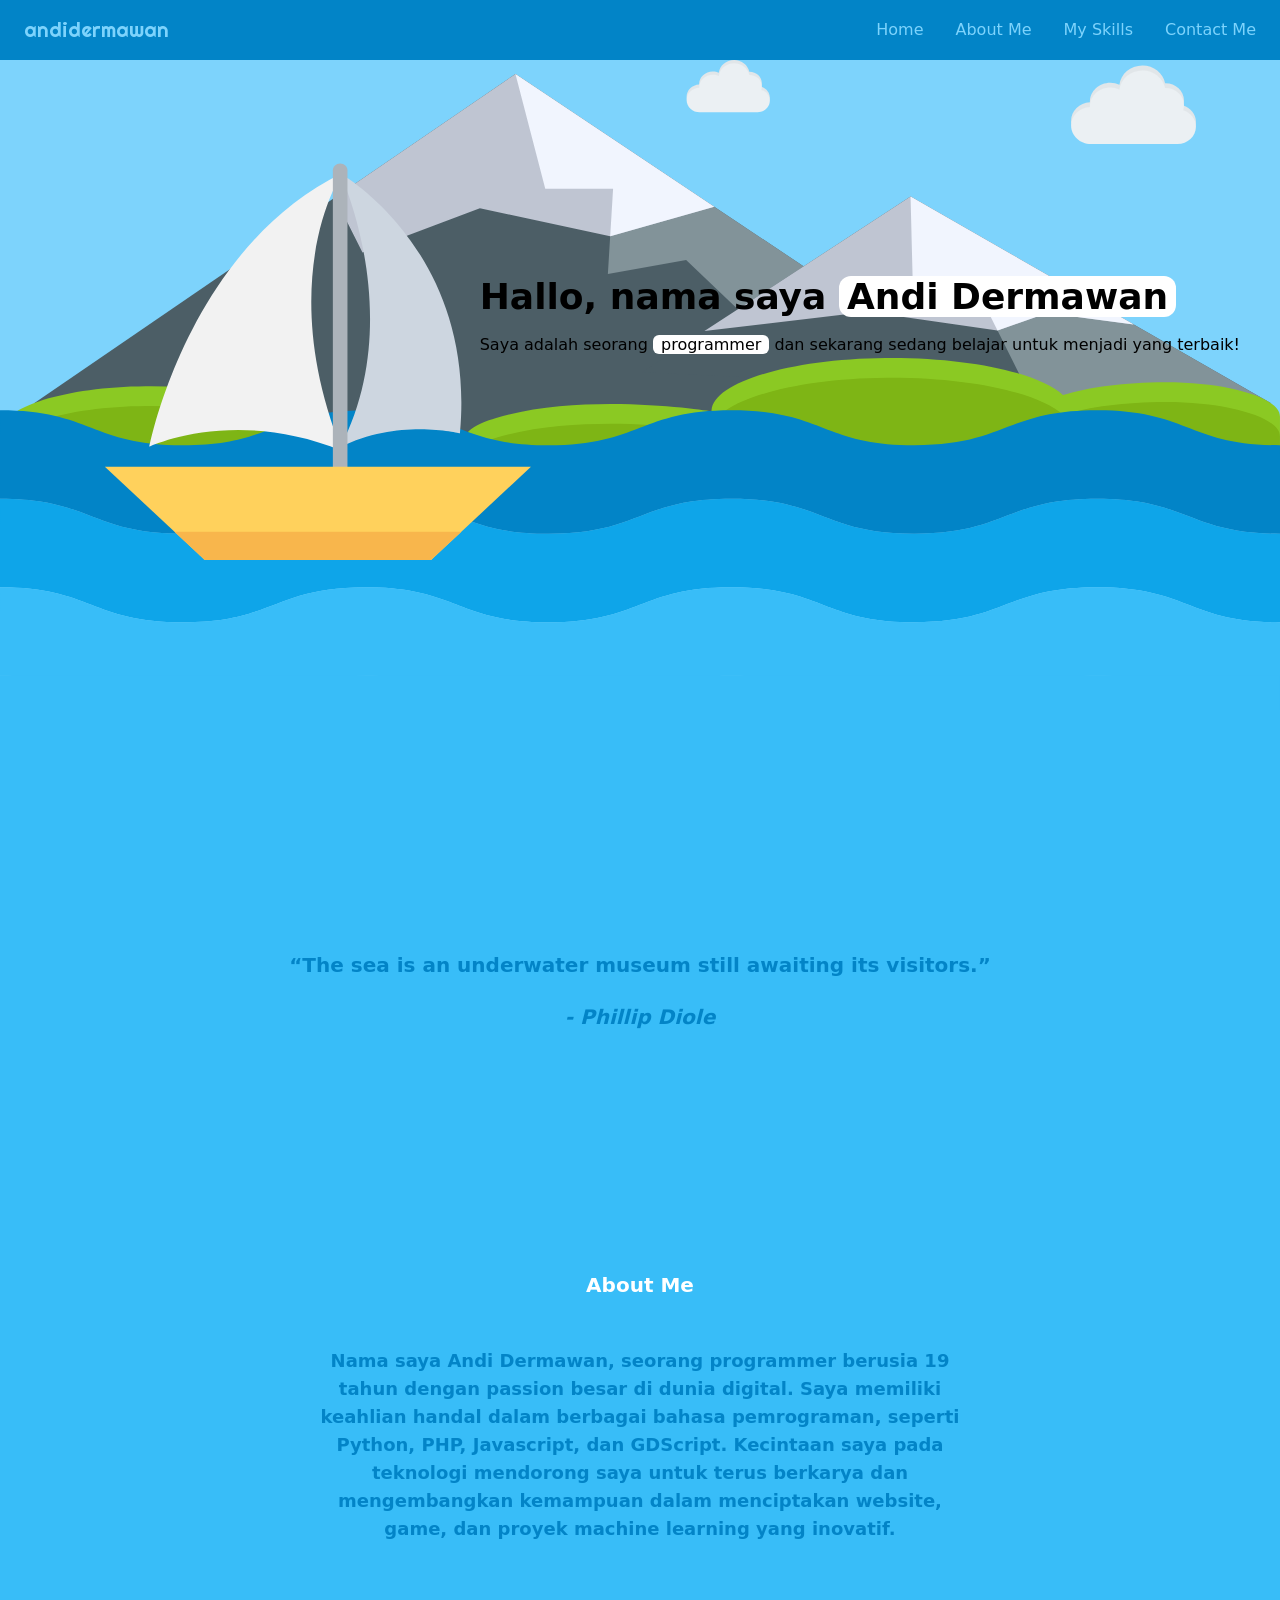
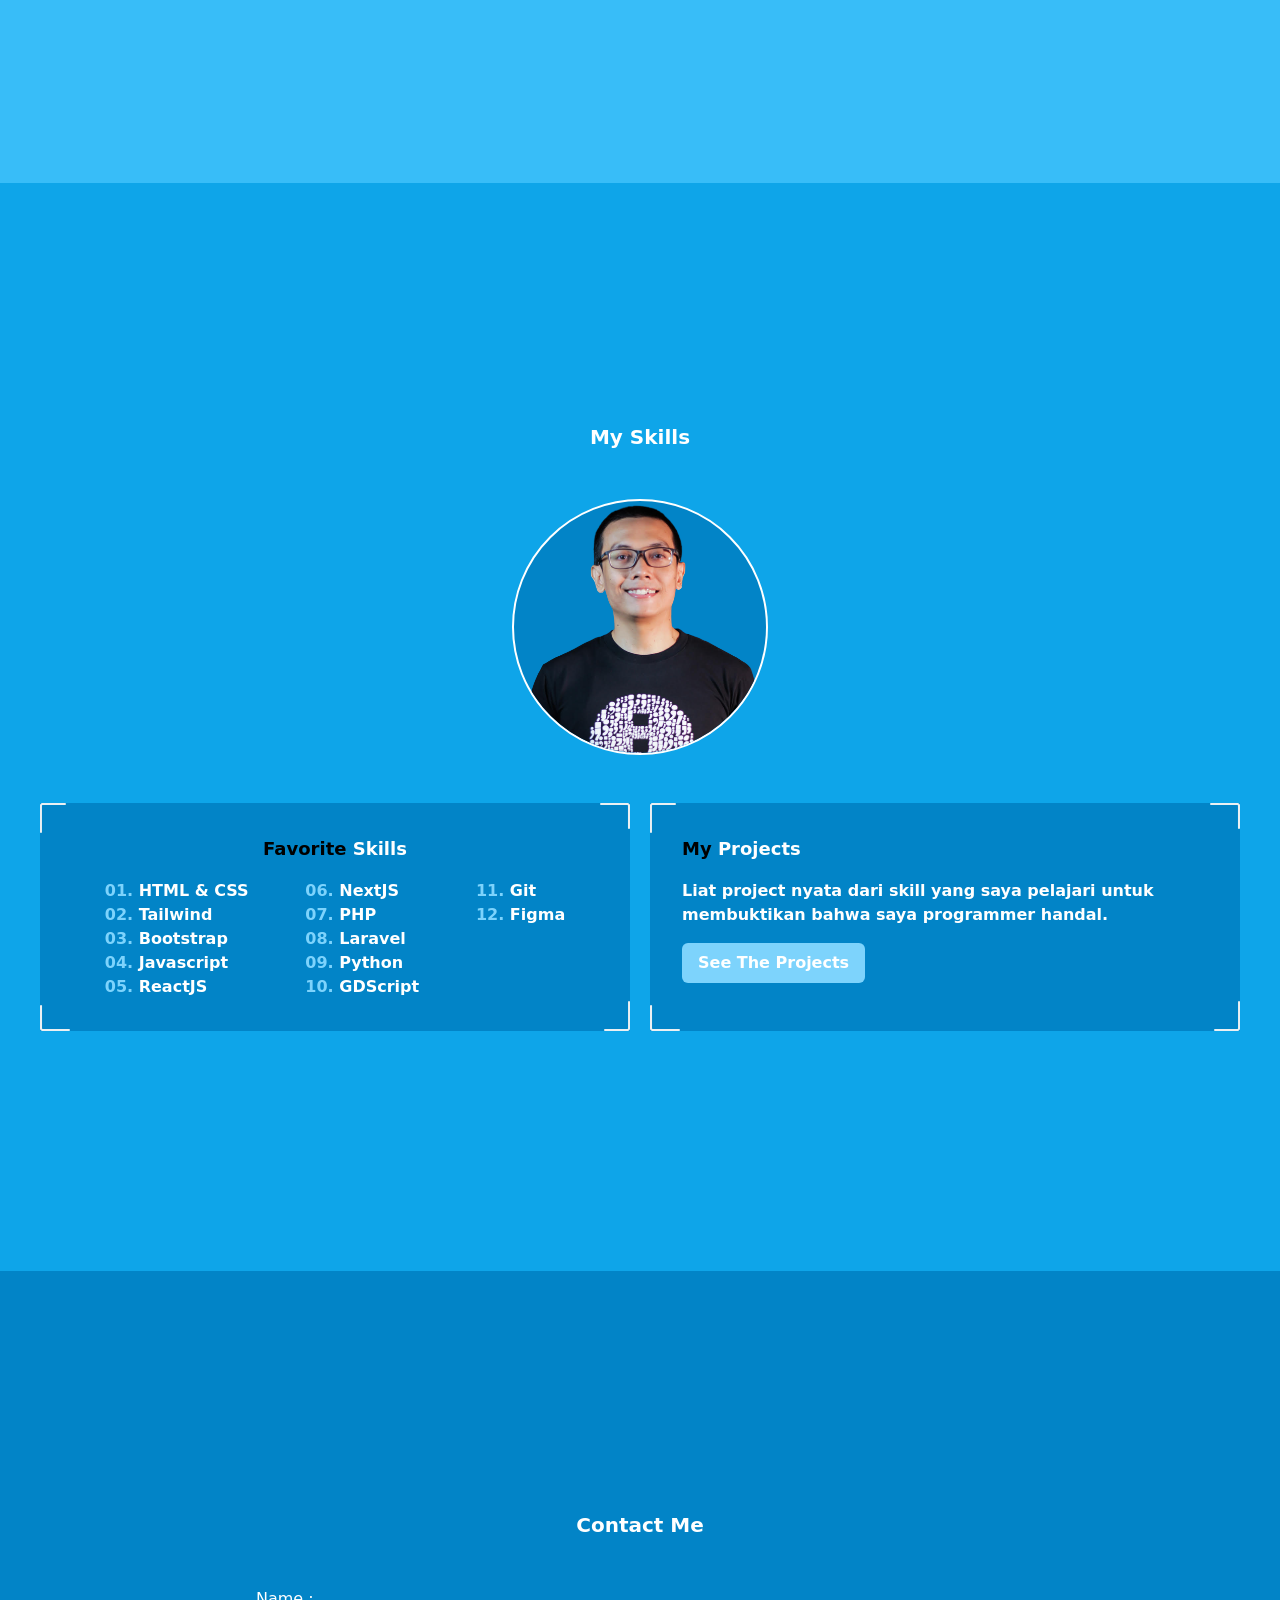
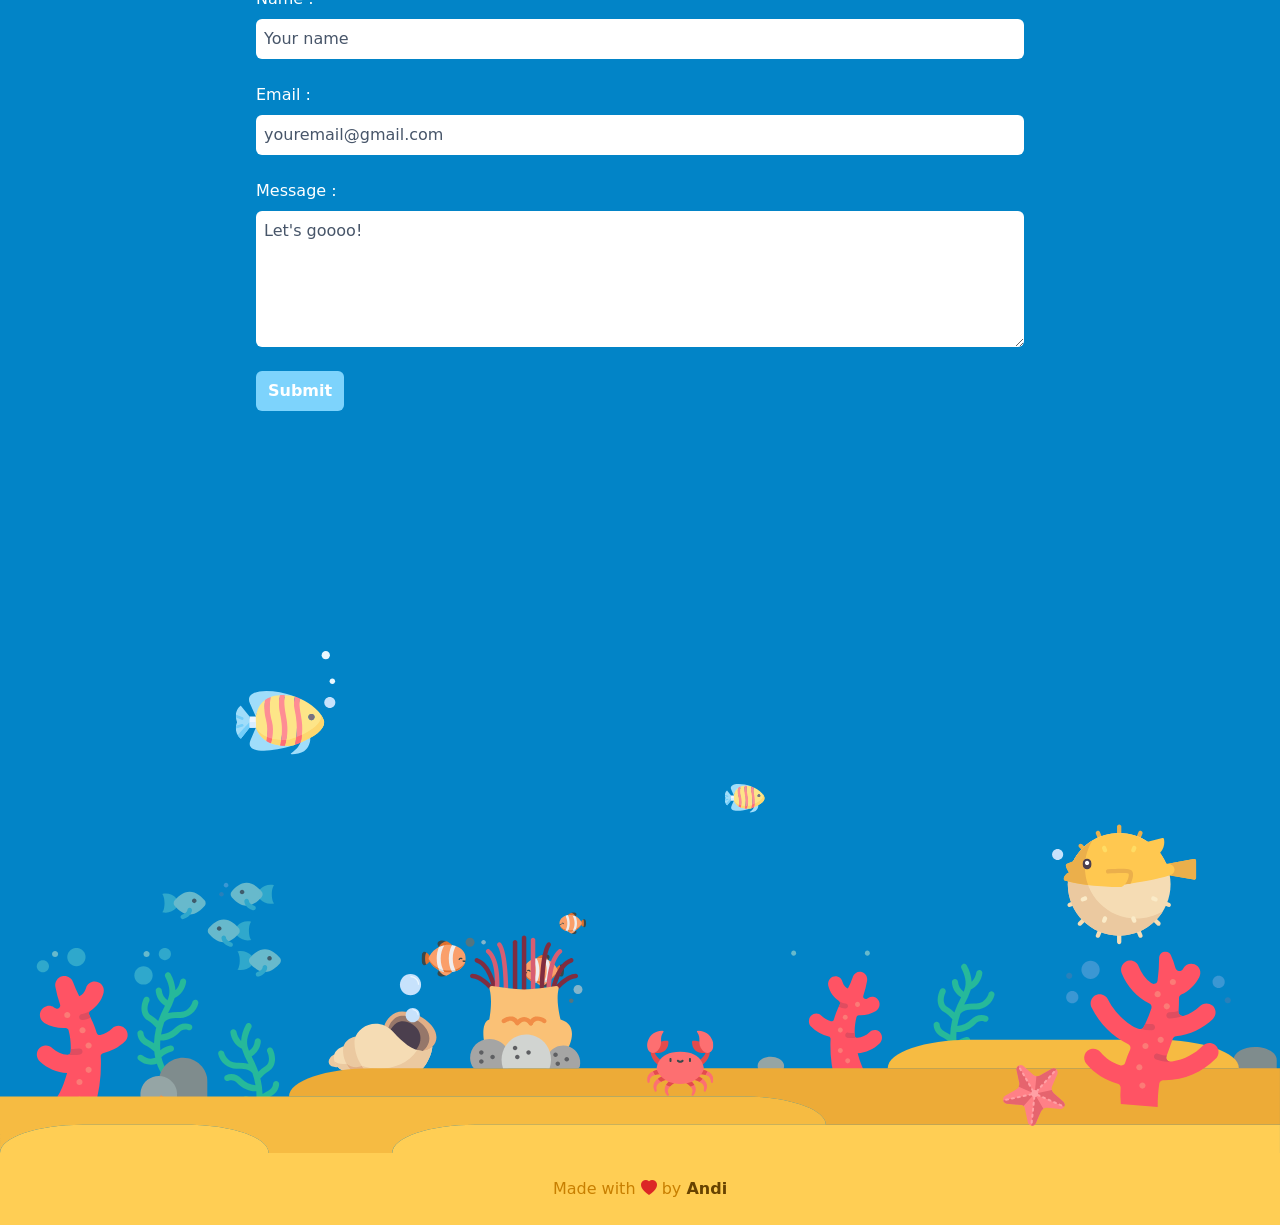
==== commit 707e96c7: "Renew and Improvement" ====
--- a/index.html
+++ b/index.html
@@ -4,10 +4,8 @@
 <head>
     <meta charset="UTF-8">
     <meta name="viewport" content="width=device-width, initial-scale=1.0">
-    <title>What a Beautiful Day !</title>
-    <link href="https://cdn.jsdelivr.net/npm/bootstrap@5.3.2/dist/css/bootstrap.min.css" rel="stylesheet"
-        integrity="sha384-T3c6CoIi6uLrA9TneNEoa7RxnatzjcDSCmG1MXxSR1GAsXEV/Dwwykc2MPK8M2HN" crossorigin="anonymous">
-    <link rel="stylesheet" href="./style.css">
+    <title>Andi Dermawan</title>
+    <link rel="stylesheet" href="./src/style.css">
     <link rel="preconnect" href="https://fonts.googleapis.com">
     <link rel="preconnect" href="https://fonts.gstatic.com" crossorigin>
     <link href="https://fonts.googleapis.com/css2?family=Poppins:wght@400;700&family=Righteous&display=swap"
@@ -16,485 +14,138 @@
 </head>
 
 <body>
-
-    <header class="sticky-top">
-        <nav id="navbar" class="navbar navbar-expand-md">
-            <div class="container-fluid py-2 px-4">
-                <a href="https://andidermawan.github.io" class="navbar-brand fs-4">andidermawan</a>
-                <button class="navbar-toggler border-0 p-0" type="button" data-bs-toggle="offcanvas"
-                    data-bs-target="#hamburger">
-                    <div class="m-2"></div>
-                    <div class="m-2"></div>
-                    <div class="m-2"></div>
-                </button>
-                <div class="offcanvas offcanvas-end" data-bs-scroll="true" data-bs-backdrop="false" id="hamburger">
-                    <div class="offcanvas-header">
-                        <button class="btn-close ms-auto" type="button" data-bs-dismiss="offcanvas"></button>
-                    </div>
-                    <div class="offcanvas-body text-center">
-                        <ul class="navbar-nav ms-auto gap-5">
-                            <li class="nav-item">
-                                <a href="#hero" class="nav-link active">Home</a>
-                            </li>
-                            <li class="nav-item">
-                                <a href="#about" class="nav-link">About Me</a>
-                            </li>
-                            <li class="nav-item">
-                                <a href="#skills" class="nav-link">My Skills</a>
-                            </li>
-                            <li class="nav-item">
-                                <a href="#contact" class="nav-link">Contact Me</a>
-                            </li>
-                        </ul>
-                    </div>
-                </div>
-            </div>
+    <header class="bg-sky-300 flex items-center justify-between px-6 py-4 sticky top-0 z-10 text-sky-600">
+        <a href="https://andidermawan.github.io/" class="font-righteous text-xl">andidermawan</a>
+        <nav>
+            <button type="button" class="open bg-white size-12 rounded-lg sm:hidden">
+                <i class="bi bi-list text-5xl"></i>
+            </button>
+            <ul class="flex max-sm:hidden gap-8">
+                <li><a href="#hero" class="hover:text-white transition-colors">Home</a></li>
+                <li><a href="#about" class="hover:text-white transition-colors">About Me</a></li>
+                <li><a href="#skills" class="hover:text-white transition-colors">My Skills</a></li>
+                <li><a href="#contact" class="hover:text-white transition-colors">Contact Me</a></li>
+            </ul>
         </nav>
     </header>
-    <main data-bs-spy="scroll" data-bs-target="#navbar">
-        <section id="hero" class="position-relative">
-            <div class="hero-text position-absolute end-0 px-5">
-                <h1 class="fw-bolder text-dark">
-                    Hello, My name is <span>Andi Dermawan</span>
-                </h1>
-                <p class="text-dark">I'm a <span>programmer</span> and now i'm learning how to design a website nicely !
+    <main>
+        <section id="hero" class="bg-sky-300 relative overflow-hidden">
+            <div class="absolute max-lg:left-0 top-10 lg:right-0 md:top-1/3 px-10">
+                <h1 class="font-extrabold text-2xl sm:text-3xl md:text-4xl mb-4">Hallo, nama saya <span
+                        class="text-black bg-white rounded-xl px-2">Andi
+                        Dermawan</span></h1>
+                <p class="max-sm:text-xs">Saya adalah seorang <span
+                        class="text-black bg-white rounded-md px-2">programmer</span> dan sekarang sedang belajar untuk
+                    menjadi yang terbaik!</p>
+            </div>
+            <img src="./src/img/mointain-sea.svg" alt="mountain-and-sea">
+        </section>
+        <section id="about" class="bg-sky-400 text-sky-600 text-center font-extrabold py-60 px-10">
+            <q class="text-sm sm:text-xl">The sea is an underwater museum still awaiting its visitors.</q>
+            <br>
+            <br>
+            <cite class="max-sm:text-sm sm:text-xl">- Phillip Diole</cite>
+            <div class="mt-60 max-w-2xl mx-auto contaner">
+                <h2 class="text-white mb-12 text-xl">About Me</h2>
+                <p class="font-semibold text-sm sm:text-lg">Nama saya Andi Dermawan, seorang programmer berusia 19
+                    tahun
+                    dengan
+                    passion
+                    besar di
+                    dunia
+                    digital. Saya memiliki keahlian handal dalam berbagai bahasa pemrograman, seperti Python, PHP,
+                    Javascript, dan GDScript. Kecintaan saya pada teknologi mendorong saya untuk terus berkarya dan
+                    mengembangkan kemampuan dalam menciptakan website, game, dan proyek machine learning yang inovatif.
                 </p>
-            </div>
-            <img src="./img/mointain & sea.svg" alt="Look at the Mountain !" class="img-fluid card-img w-100 rounded-0">
-            <div class="quote text-center">
-                <div class="container">
-                    <q class="fw-bolder">
-                        The sea is an underwater museum still awaiting its visitors.
-                    </q>
-                    <br><br>
-                    <cite class="fw-bolder">- Phillip Diole</cite>
-                </div>
-            </div>
         </section>
-        <section id="about" class="text-center">
-            <div class="container d-flex flex-column align-items-center">
-                <div class="lead fw-bolder mb-5">About Me</div>
-                <img src="./img/sandhika.png" alt="Me" class="rounded-circle">
-                <p class="mt-4">Hello there, I'm Andi Dermawan, a passionate programmer with a penchant for crafting
-                    digital wonders. My name resonates with the rhythms of Python, PHP, JavaScript, Bootstrap, C++, and
-                    Java, allowing me to navigate the intricate realms of coding with finesse and dexterity. With each
-                    keystroke, I weave intricate algorithms that breathe life into the virtual landscapes, adding layers
-                    of functionality and elegance. Currently, I am on an enthralling journey, delving into the art of
-                    designing exquisite websites. As
-                    I immerse myself in the nuances of web design, I strive to blend the art of programming with the
-                    finesse of aesthetics, creating digital symphonies that enchant and captivate the beholder. With a
-                    fervent dedication to my craft, I aspire to shape digital experiences that transcend
-                    boundaries, inviting users to embark on immersive journeys through seamless interfaces and
-                    captivating visuals. Join me as I continue to paint the digital canvas with the vibrant hues of
-                    creativity and the precision of coding expertise.</p>
-            </div>
-        </section>
-        <section id="skills" class="text-center">
-            <div class="container">
-                <div class="lead mb-5 fw-bolder">My Skills</div>
-                <div class="row row-cols-1 row-cols-md-3 g-4">
-                    <div class="col">
-                        <div class="position-relative p-4">
-                            <img src="./img/border-corner-1.svg" alt="border-corner"
-                                class="position-absolute top-0 start-0">
-                            <img src="./img/border-corner-3.svg" alt="border-corner"
-                                class="position-absolute top-0 end-0">
-                            <img src="./img/border-corner-2.svg" alt="border-corner"
-                                class="position-absolute bottom-0 start-0">
-                            <img src="./img/border-corner.svg" alt="border-corner"
-                                class="position-absolute bottom-0 end-0">
-                            <div class="lead fw-bolder mb-3">Front End Developer</div>
-                            <ul class="text-start">
-                                <li>Bootstrap</li>
-                                <li>Javascript</li>
+        <section id="skills" class="bg-sky-500 py-60 px-10">
+            <div class="container font-extrabold mx-auto">
+                <h2 class="text-white mb-12 text-xl text-center">My Skills</h2>
+                <img class="rounded-full border-2 border-white mx-auto size-64 mb-12 bg-sky-600"
+                    src="./src/img/sandhika.png" alt="Pak Sandhika">
+                <div class="grid gap-5 grid-cols-1 lg:grid-cols-2 max-sm:text-sm">
+                    <div class="bg-sky-600 p-8 relative overflow-x-hidden">
+                        <img class="absolute top-0 left-0" src="./src/img/border-corner-1.svg" alt="">
+                        <img class="absolute bottom-0 left-0" src="./src/img/border-corner-2.svg" alt="">
+                        <img class="absolute top-0 right-0" src="./src/img/border-corner-3.svg" alt="">
+                        <img class="absolute bottom-0 right-0" src="./src/img/border-corner.svg" alt="">
+                        <h3 class="sm:text-lg text-center">Favorite <span class="text-white">Skills</span></h3>
+                        <div class="text-sky-300 flex gap-6 justify-evenly mt-4">
+                            <ul>
+                                <li>01. <span class="text-white">HTML & CSS</span></li>
+                                <li>02. <span class="text-white">Tailwind</span></li>
+                                <li>03. <span class="text-white">Bootstrap</span></li>
+                                <li>04. <span class="text-white">Javascript</span></li>
+                                <li>05. <span class="text-white">ReactJS</span></li>
                             </ul>
-                            <button type="button" class="btn fw-bolder" data-bs-toggle="modal"
-                                data-bs-target="#front-end">Read more</button>
-                            <div id="front-end" class="modal fade">
-                                <div class="modal-dialog modal-dialog-centered modal-dialog-scrollable">
-                                    <div class="modal-content">
-                                        <div class="modal-header">
-                                            <h4 class="modal-title text-dark">Front End Developer</h4>
-                                            <button type="button" class="btn-close" data-bs-dismiss="modal"></button>
-                                        </div>
-                                        <div class="modal-body text-dark text-start">
-                                            <h5 class="text-center">Bootstrap</h5>
-                                            <p>I am a skilled web developer with considerable expertise in utilizing the
-                                                Bootstrap framework. With a strong command of HTML, CSS, and JavaScript,
-                                                I have successfully implemented Bootstrap's components and
-                                                functionalities to create visually appealing and responsive websites.
-                                                Through my hands-on experience, I have adeptly utilized Bootstrap's grid
-                                                system, CSS classes, and JavaScript plugins to develop user-friendly and
-                                                modern web interfaces.</p>
-                                            <p>I take pride in my ability to customize Bootstrap's features to meet the
-                                                specific design and functionality requirements of diverse projects. My
-                                                in-depth understanding of responsive design principles has enabled me to
-                                                ensure seamless user experiences across various devices and screen
-                                                sizes. Leveraging my problem-solving skills, I have effectively overcome
-                                                complex challenges, demonstrating a high level of adaptability and
-                                                proficiency in leveraging Bootstrap to its full potential.</p>
-                                            <br>
-                                            <h5 class="text-center">Javascript</h5>
-                                            <p>I am a seasoned JavaScript developer with a strong command of the
-                                                language. With an extensive hands-on experience, I have adeptly
-                                                implemented complex and innovative JavaScript scripts to create engaging
-                                                interactive functionalities in web development. Proficient in leveraging
-                                                modern JavaScript frameworks and best practices, I am skilled at
-                                                delivering efficient and effective solutions.</p>
-                                            <p>My robust understanding of fundamental JavaScript concepts, such as DOM
-                                                manipulation, asynchronous programming, and modular programming, enables
-                                                me to develop responsive and dynamic web applications. I have a solid
-                                                background in integrating APIs and other related technologies, extending
-                                                JavaScript's capabilities to create rich and satisfying user
-                                                experiences.</p>
-                                        </div>
-                                    </div>
-                                </div>
-                            </div>
+                            <ul>
+                                <li>06. <span class="text-white">NextJS</span></li>
+                                <li>07. <span class="text-white">PHP</span></li>
+                                <li>08. <span class="text-white">Laravel</span></li>
+                                <li>09. <span class="text-white">Python</span></li>
+                                <li>10. <span class="text-white">GDScript</span></li>
+                            </ul>
+                            <ul>
+                                <li>11. <span class="text-white">Git</span></li>
+                                <li>12. <span class="text-white">Figma</span></li>
+                            </ul>
                         </div>
                     </div>
-                    <div class="col">
-                        <div class="position-relative p-4">
-                            <img src="./img/border-corner-1.svg" alt="border-corner"
-                                class="position-absolute top-0 start-0">
-                            <img src="./img/border-corner-3.svg" alt="border-corner"
-                                class="position-absolute top-0 end-0">
-                            <img src="./img/border-corner-2.svg" alt="border-corner"
-                                class="position-absolute bottom-0 start-0">
-                            <img src="./img/border-corner.svg" alt="border-corner"
-                                class="position-absolute bottom-0 end-0">
-                            <div class="lead fw-bolder mb-3">Back End Developer</div>
-                            <ul class="text-start">
-                                <li>PHP</li>
-                                <li>Python</li>
-                                <li>C++</li>
-                                <li>Java</li>
-                                <li>MySQL</li>
-                            </ul>
-                            <button type="button" class="btn fw-bolder" data-bs-toggle="modal"
-                                data-bs-target="#back-end">Read more</button>
-                            <div id="back-end" class="modal fade">
-                                <div class="modal-dialog modal-dialog-centered modal-dialog-scrollable">
-                                    <div class="modal-content">
-                                        <div class="modal-header">
-                                            <h4 class="modal-title text-dark">Back End Developer</h4>
-                                            <button type="button" class="btn-close" data-bs-dismiss="modal"></button>
-                                        </div>
-                                        <div class="modal-body text-dark text-start">
-                                            <h5 class="text-center">PHP</h5>
-                                            <p>I am a proficient PHP developer with a substantial grasp of the language.
-                                                Through my extensive experience, I have successfully crafted robust and
-                                                dynamic web applications, leveraging PHP's versatility and powerful
-                                                features. Proficient in utilizing PHP frameworks and libraries, I have
-                                                adeptly designed and implemented scalable solutions to address complex
-                                                business needs.</p>
-
-                                            <p>With a comprehensive understanding of PHP's object-oriented programming
-                                                principles and database integration, I have successfully developed
-                                                efficient
-                                                and secure backend functionalities for various projects. My expertise in
-                                                building custom APIs and integrating third-party services has enabled me
-                                                to
-                                                create seamless and integrated web solutions that meet the highest
-                                                standards
-                                                of performance and security.</p>
-
-                                            <p>I take pride in my ability to troubleshoot and debug complex PHP code,
-                                                ensuring the smooth functioning of web applications even under high
-                                                traffic.
-                                                Additionally, my commitment to staying updated with the latest PHP
-                                                trends
-                                                and best practices has enabled me to continuously deliver high-quality
-                                                and
-                                                efficient solutions for diverse client requirements.</p>
-                                            <br>
-                                            <h5 class="text-center">Python</h5>
-                                            <p>I have honed my skills in Python programming to an advanced level,
-                                                proficiently leveraging its versatile features and libraries to develop
-                                                robust and efficient solutions. Through my extensive experience, I have
-                                                effectively applied Python in diverse projects, ranging from data
-                                                analysis and machine learning to web development and automation.</p>
-
-                                            <p>My expertise encompasses a deep understanding of Python's fundamental
-                                                concepts, including data structures, algorithms, and object-oriented
-                                                programming (OOP) principles. This knowledge has empowered me to
-                                                architect scalable and optimized solutions, ensuring seamless
-                                                integration with various technologies and frameworks.</p>
-
-                                            <p>Furthermore, my adeptness with popular Python libraries, such as NumPy,
-                                                Pandas, and Scikit-learn, has enabled me to extract meaningful insights
-                                                from complex datasets, build predictive models, and implement
-                                                sophisticated data-driven strategies. I have also utilized Django and
-                                                Flask frameworks to develop robust web applications, demonstrating a
-                                                comprehensive understanding of back-end development and RESTful API
-                                                integration.</p>
-
-                                            <p>My dedication to writing clean, efficient, and maintainable code is
-                                                reflected in my ability to deliver elegant and scalable solutions that
-                                                adhere to industry best practices. I am continuously expanding my Python
-                                                proficiency, staying updated with the latest advancements and trends
-                                                within the Python ecosystem to ensure the delivery of cutting-edge
-                                                solutions that meet the dynamic demands of modern technology.</p>
-                                            <br>
-                                            <h5 class="text-center">C++</h5>
-                                            <p>I have acquired a high level of expertise in utilizing the C++
-                                                programming language, having honed my skills through hands-on experience
-                                                and in-depth knowledge of its intricacies. My proficiency in C++ extends
-                                                to its core concepts, including object-oriented programming (OOP)
-                                                principles, data structures, and algorithmic implementations.</p>
-
-                                            <p>Through my extensive exposure to C++, I have successfully engineered
-                                                efficient and robust solutions, tackling complex programming challenges
-                                                and
-                                                optimizing performance in various software development projects. My
-                                                familiarity with C++'s memory management and low-level manipulation
-                                                capabilities has empowered me to develop resource-efficient
-                                                applications,
-                                                particularly in domains where performance and optimization are critical.
-                                            </p>
-
-                                            <p>Moreover, I have demonstrated my proficiency in leveraging C++ for
-                                                system-level programming, embedded systems, game development, and
-                                                high-performance computing applications. My ability to implement
-                                                intricate
-                                                algorithms and optimize code for speed and memory usage has been
-                                                instrumental in delivering high-quality, scalable, and reliable software
-                                                solutions.</p>
-
-                                            <p>I am committed to writing clean, well-documented, and maintainable code,
-                                                adhering to industry best practices and standards. My dedication to
-                                                staying
-                                                updated with the latest advancements in the C++ ecosystem ensures that
-                                                my
-                                                solutions align with contemporary software development trends and
-                                                requirements.</p>
-                                            <br>
-                                            <h5 class="text-center">Java</h5>
-                                            <p>I have developed a strong proficiency in utilizing the Java programming
-                                                language, backed by extensive hands-on experience and a comprehensive
-                                                understanding of its key concepts and features. My expertise in Java
-                                                spans across various domains, including enterprise application
-                                                development, Android app development, and web development.</p>
-
-                                            <p>Through my journey with Java, I have successfully designed and
-                                                implemented scalable and robust applications, leveraging its
-                                                object-oriented programming (OOP) principles, multi-threading
-                                                capabilities, and rich standard library. I have a proven track record of
-                                                delivering efficient and reliable solutions, emphasizing code
-                                                reusability and maintainability.</p>
-
-                                            <p>Additionally, my proficiency extends to Java frameworks and tools,
-                                                including Spring, Hibernate, and Maven, enabling me to build scalable
-                                                and high-performance enterprise solutions. I have demonstrated my
-                                                ability to integrate complex systems, optimize application performance,
-                                                and ensure data security through meticulous coding practices and
-                                                adherence to industry best practices.</p>
-
-                                            <p>Furthermore, my experience in Java Android development has allowed me to
-                                                contribute to the creation of engaging and user-friendly mobile
-                                                applications, catering to diverse user requirements and adhering to the
-                                                latest design and development standards.</p>
-
-                                            <p>I am dedicated to producing clean, well-documented, and efficient code,
-                                                ensuring that my solutions are not only robust and functional but also
-                                                easily maintainable by other team members. My commitment to continuous
-                                                learning and keeping abreast of the latest advancements in the Java
-                                                ecosystem enables me to deliver cutting-edge solutions that align with
-                                                contemporary software development trends and requirements.</p>
-                                            <br>
-                                            <h5 class="text-center">MySQL</h5>
-                                            <p>I have cultivated a strong expertise in utilizing the MySQL programming
-                                                language, underpinned by an extensive understanding of its relational
-                                                database management system (RDBMS) and its applications in various
-                                                software development projects. My proficiency in MySQL spans across
-                                                designing, querying, and managing complex databases, enabling efficient
-                                                data storage and retrieval for diverse applications.</p>
-
-                                            <p>Through my experience with MySQL, I have effectively designed and
-                                                implemented robust database architectures, optimizing query performance
-                                                and ensuring data integrity. I am well-versed in creating and managing
-                                                intricate database structures, implementing efficient indexing
-                                                strategies, and ensuring optimal database performance through meticulous
-                                                query optimization techniques.</p>
-
-                                            <p>Furthermore, my expertise in MySQL includes proficiency in stored
-                                                procedures, triggers, and views, enabling me to streamline data
-                                                processing and enhance the overall functionality of database-driven
-                                                applications. I have successfully implemented secure and scalable
-                                                database solutions, adhering to industry best practices and standards to
-                                                ensure data security and integrity.</p>
-
-                                            <p>Moreover, my comprehensive understanding of SQL (Structured Query
-                                                Language) has empowered me to extract, manipulate, and analyze complex
-                                                datasets, facilitating data-driven decision-making processes and
-                                                enabling the extraction of valuable insights from large datasets.</p>
-
-                                            <p>I am dedicated to maintaining clean, well-documented, and efficient
-                                                database structures, ensuring that they meet the specific requirements
-                                                of the applications they serve. My commitment to staying updated with
-                                                the latest advancements in MySQL technology enables me to deliver
-                                                innovative solutions that align with contemporary data management trends
-                                                and industry requirements.</p>
-                                        </div>
-                                    </div>
-                                </div>
-                            </div>
-                        </div>
-                    </div>
-                    <div class="col">
-                        <div class="position-relative p-4">
-                            <img src="./img/border-corner-1.svg" alt="border-corner"
-                                class="position-absolute top-0 start-0">
-                            <img src="./img/border-corner-3.svg" alt="border-corner"
-                                class="position-absolute top-0 end-0">
-                            <img src="./img/border-corner-2.svg" alt="border-corner"
-                                class="position-absolute bottom-0 start-0">
-                            <img src="./img/border-corner.svg" alt="border-corner"
-                                class="position-absolute bottom-0 end-0">
-                            <div class="lead fw-bolder mb-3">UI/UX Designer</div>
-                            <ul class="text-start">
-                                <li>Figma</li>
-                            </ul>
-                            <button type="button" class="btn fw-bolder" data-bs-toggle="modal"
-                                data-bs-target="#design">Read more</button>
-                            <div id="design" class="modal fade">
-                                <div class="modal-dialog modal-dialog-centered modal-dialog-scrollable">
-                                    <div class="modal-content">
-                                        <div class="modal-header">
-                                            <h4 class="modal-title text-dark">UI/UX Designer</h4>
-                                            <button type="button" class="btn-close" data-bs-dismiss="modal"></button>
-                                        </div>
-                                        <div class="modal-body text-dark text-start">
-                                            <h5 class="text-center">Figma</h5>
-                                            <p>I have honed my skills in utilizing Figma to craft visually appealing and
-                                                user-centric UI/UX designs, underpinned by a comprehensive understanding
-                                                of
-                                                design principles and a keen eye for detail. My proficiency in Figma
-                                                allows
-                                                me to seamlessly translate conceptual ideas into engaging and intuitive
-                                                user
-                                                interfaces, ensuring a seamless and enjoyable user experience.</p>
-
-                                            <p>Through my extensive experience with Figma, I have successfully designed
-                                                and
-                                                prototyped intricate user interfaces, leveraging Figma's collaborative
-                                                features to facilitate efficient communication and feedback within
-                                                cross-functional teams. I am well-versed in creating responsive designs
-                                                that
-                                                cater to diverse device resolutions and screen sizes, ensuring
-                                                consistent
-                                                and intuitive user experiences across various platforms.</p>
-
-                                            <p>Moreover, my expertise in leveraging Figma's interactive prototyping
-                                                capabilities has enabled me to create immersive and interactive user
-                                                experiences, providing stakeholders and clients with a tangible vision
-                                                of
-                                                the final product. I have demonstrated my ability to incorporate user
-                                                feedback and usability testing results into the design process,
-                                                iteratively
-                                                refining UI/UX solutions to meet evolving user needs and preferences.
-                                            </p>
-
-                                            <p>Additionally, my dedication to staying updated with the latest design
-                                                trends
-                                                and best practices empowers me to deliver contemporary and aesthetically
-                                                pleasing designs that resonate with target audiences. I am committed to
-                                                maintaining a balance between aesthetic appeal and functional
-                                                efficiency,
-                                                ensuring that the designs I create not only look appealing but also
-                                                offer
-                                                seamless navigation and intuitive interactions for end-users.</p>
-                                        </div>
-                                    </div>
-                                </div>
-                            </div>
-                        </div>
+                    <div class="bg-sky-600 p-8 relative">
+                        <img class="absolute top-0 left-0" src="./src/img/border-corner-1.svg" alt="">
+                        <img class="absolute bottom-0 left-0" src="./src/img/border-corner-2.svg" alt="">
+                        <img class="absolute top-0 right-0" src="./src/img/border-corner-3.svg" alt="">
+                        <img class="absolute bottom-0 right-0" src="./src/img/border-corner.svg" alt="">
+                        <h3 class="sm:text-lg">My <span class="text-white">Projects</span></h3>
+                        <p class="text-white my-4">Liat project nyata dari skill yang saya pelajari untuk membuktikan
+                            bahwa saya programmer handal.</p>
+                        <button type="button"
+                            class="px-4 py-2 bg-sky-300 rounded-md hover:shadow-bottom transition-shadow text-white">
+                            <a href="https://github.com/andiDermawan/">
+                                See The Projects
+                            </a></button>
                     </div>
                 </div>
             </div>
         </section>
-        <section id="contact">
-            <div class="container">
-                <div class="lead text-center mb-5 fw-bolder">Contact Me</div>
-                <div class="row justify-content-center">
-                    <form class="col-md-9 px-4" name="contact-form">
-                        <div id="alertMessage"></div>
-                        <div class="mb-4">
-                            <label for="name" class="form-label">Name :</label>
-                            <input type="text" id="name" class="form-control shadow-none border-0"
-                                placeholder="your name" name="name" required>
-                        </div>
-                        <div class="mb-4">
-                            <label for="email" class="form-label">Email :</label>
-                            <input type="text" id="email" class="form-control shadow-none border-0"
-                                placeholder="youremail@gmail.com" name="email" required>
-                        </div>
-                        <div class=" mb-4">
-                            <label for="massage" class="form-label">Message :</label>
-                            <textarea id="massage" rows="5" class="form-control shadow-none border-0"
-                                placeholder="Let's goooooo !" name="message" required></textarea></div>
-                        <button id="alertBtn" type="submit" class="btn fw-bolder">
-                            <span>Submit</span>
-                            <span class="spinner-grow spinner-grow-sm d-none"></span>
-                        </button>
-                    </form>
-                </div>
-            </div>
+        <section id="contact" class="bg-sky-600 py-60 px-10">
+            <h2 class="text-white font-extrabold mb-12 text-xl text-center">Contact Me</h2>
+            <form name="contact-form" class="flex flex-col max-w-3xl mx-auto">
+                <div id="alert-message"></div>
+                <label for="name" class="text-white mb-2">Name :</label>
+                <input id="name" name="name" type="text" placeholder="Your name"
+                    class="mb-6 rounded-md p-2 placeholder-slate-600 outline-none focus:ring-4 ring-sky-300 transition-shadow"
+                    required autocomplete>
+                <label for="email" class="text-white mb-2">Email :</label>
+                <input id="email" name="email" placeholder="youremail@gmail.com"
+                    class="mb-6 rounded-md p-2 placeholder-slate-600 focus:ring-4 outline-none ring-sky-300 transition-shadow"
+                    required autocomplete>
+                <label for="message" class="text-white mb-2">Message :</label>
+                <textarea id="message" name="message" rows="5" placeholder="Let's goooo!"
+                    class="rounded-md p-2 placeholder-slate-600 mb-6 focus:ring-4 outline-none ring-sky-300 transition-shadow"
+                    required autocomplete></textarea>
+                <button id="alert-btn" type="submit"
+                    class="bg-sky-300 text-white self-start rounded-md px-3 py-2 font-extrabold hover:shadow-bottom transition-shadow flex items-center gap-2">
+                    <span>Submit</span>
+                    <svg class="animate-spin h-5 w-5 text-white hidden" xmlns="http://www.w3.org/2000/svg" fill="none"
+                        viewBox="0 0 24 24">
+                        <circle class="opacity-25" cx="12" cy="12" r="10" stroke="currentColor" stroke-width="4">
+                        </circle>
+                        <path class="opacity-75" fill="currentColor"
+                            d="M4 12a8 8 0 018-8V0C5.373 0 0 5.373 0 12h4zm2 5.291A7.962 7.962 0 014 12H0c0 3.042 1.135 5.824 3 7.938l3-2.647z">
+                        </path>
+                    </svg>
+                </button>
+            </form>
         </section>
     </main>
-    <footer>
-        <img src="./img/underwater.svg" alt="We are at the deep water !" class="img-fluid">
-        <div class="text-center pt-5 pb-2">
-            Made with <span><i class="bi bi-heart-fill text-danger"></i></span> by <a href="#"
-                class="text-decoration-none">Andi</a>
-        </div>
+    <footer class="bg-sky-600">
+        <img src="./src/img/underwater.svg" alt="underwater">
+        <div id="made-by" class="bg-[#ffce54] text-center py-6 text-[#c87f00]">Made with <span
+                class="bi bi-heart-fill text-red-600"></span>
+            by <a href="#" class="text-[#674200] font-extrabold">Andi</a></div>
     </footer>
-
-    <script src="https://cdn.jsdelivr.net/npm/bootstrap@5.3.2/dist/js/bootstrap.bundle.min.js"
-        integrity="sha384-C6RzsynM9kWDrMNeT87bh95OGNyZPhcTNXj1NW7RuBCsyN/o0jlpcV8Qyq46cDfL" crossorigin="anonymous">
-    </script>
-
-    <script>
-        const alertMessage = document.getElementById('alertMessage')
-        const btn = document.getElementById('alertBtn')
-        const scriptURL =
-            'https://script.google.com/macros/s/AKfycbwezbj-Yj-vIsB4gW_b66_XKpIh6jTzgz2qe8m0fx7tVMcL4h8ZfETGzL0omjGnyTJmkw/exec'
-        const form = document.forms['contact-form']
-        const spinner = document.querySelector(".spinner-grow")
-
-        const appendAlert = (message, type) => {
-            const wrapper = document.createElement('div')
-            wrapper.innerHTML = [
-                `<div class="alert alert-${type} alert-dismissible" role="alert">`,
-                `   <div>${message}</div>`,
-                '   <button type="button" class="btn-close shadow-none" data-bs-dismiss="alert" aria-label="Close"></button>',
-                '</div>'
-            ].join('')
-
-            alertMessage.append(wrapper)
-        }
-
-        form.addEventListener('submit', e => {
-            e.preventDefault()
-            alertBtn.classList.toggle("disabled")
-            spinner.classList.toggle("d-none")
-            fetch(scriptURL, {
-                    method: 'POST',
-                    body: new FormData(form)
-                })
-                .then(response => {
-                    alertBtn.classList.toggle("disabled")
-                    spinner.classList.toggle("d-none")
-                    appendAlert('The Message landed successfuly!', 'success')
-                    form.reset()
-                })
-                .catch(error => {
-                    alertBtn.classList.toggle("disabled")
-                    spinner.classList.toggle("d-none")
-                    appendAlert(error.message, 'danger')
-                })
-        })
-    </script>
+    <script src="./src/script.js"></script>
 </body>
 
-</html>
+</html>
--- a/src/style.css
+++ b/src/style.css
@@ -0,0 +1 @@
+/*! tailwindcss v3.4.4 | MIT License | https://tailwindcss.com*/*,:after,:before{box-sizing:border-box;border:0 solid #e5e7eb}:after,:before{--tw-content:""}:host,html{line-height:1.5;-webkit-text-size-adjust:100%;-moz-tab-size:4;-o-tab-size:4;tab-size:4;font-family:ui-sans-serif,system-ui,sans-serif,Apple Color Emoji,Segoe UI Emoji,Segoe UI Symbol,Noto Color Emoji;font-feature-settings:normal;font-variation-settings:normal;-webkit-tap-highlight-color:transparent}body{margin:0;line-height:inherit}hr{height:0;color:inherit;border-top-width:1px}abbr:where([title]){-webkit-text-decoration:underline dotted;text-decoration:underline dotted}h1,h2,h3,h4,h5,h6{font-size:inherit;font-weight:inherit}a{color:inherit;text-decoration:inherit}b,strong{font-weight:bolder}code,kbd,pre,samp{font-family:ui-monospace,SFMono-Regular,Menlo,Monaco,Consolas,Liberation Mono,Courier New,monospace;font-feature-settings:normal;font-variation-settings:normal;font-size:1em}small{font-size:80%}sub,sup{font-size:75%;line-height:0;position:relative;vertical-align:initial}sub{bottom:-.25em}sup{top:-.5em}table{text-indent:0;border-color:inherit;border-collapse:collapse}button,input,optgroup,select,textarea{font-family:inherit;font-feature-settings:inherit;font-variation-settings:inherit;font-size:100%;font-weight:inherit;line-height:inherit;letter-spacing:inherit;color:inherit;margin:0;padding:0}button,select{text-transform:none}button,input:where([type=button]),input:where([type=reset]),input:where([type=submit]){-webkit-appearance:button;background-color:initial;background-image:none}:-moz-focusring{outline:auto}:-moz-ui-invalid{box-shadow:none}progress{vertical-align:initial}::-webkit-inner-spin-button,::-webkit-outer-spin-button{height:auto}[type=search]{-webkit-appearance:textfield;outline-offset:-2px}::-webkit-search-decoration{-webkit-appearance:none}::-webkit-file-upload-button{-webkit-appearance:button;font:inherit}summary{display:list-item}blockquote,dd,dl,figure,h1,h2,h3,h4,h5,h6,hr,p,pre{margin:0}fieldset{margin:0}fieldset,legend{padding:0}menu,ol,ul{list-style:none;margin:0;padding:0}dialog{padding:0}textarea{resize:vertical}input::-moz-placeholder,textarea::-moz-placeholder{opacity:1;color:#9ca3af}input::placeholder,textarea::placeholder{opacity:1;color:#9ca3af}[role=button],button{cursor:pointer}:disabled{cursor:default}audio,canvas,embed,iframe,img,object,svg,video{display:block;vertical-align:middle}img,video{max-width:100%;height:auto}[hidden]{display:none}*,::backdrop,:after,:before{--tw-border-spacing-x:0;--tw-border-spacing-y:0;--tw-translate-x:0;--tw-translate-y:0;--tw-rotate:0;--tw-skew-x:0;--tw-skew-y:0;--tw-scale-x:1;--tw-scale-y:1;--tw-pan-x: ;--tw-pan-y: ;--tw-pinch-zoom: ;--tw-scroll-snap-strictness:proximity;--tw-gradient-from-position: ;--tw-gradient-via-position: ;--tw-gradient-to-position: ;--tw-ordinal: ;--tw-slashed-zero: ;--tw-numeric-figure: ;--tw-numeric-spacing: ;--tw-numeric-fraction: ;--tw-ring-inset: ;--tw-ring-offset-width:0px;--tw-ring-offset-color:#fff;--tw-ring-color:#3b82f680;--tw-ring-offset-shadow:0 0 #0000;--tw-ring-shadow:0 0 #0000;--tw-shadow:0 0 #0000;--tw-shadow-colored:0 0 #0000;--tw-blur: ;--tw-brightness: ;--tw-contrast: ;--tw-grayscale: ;--tw-hue-rotate: ;--tw-invert: ;--tw-saturate: ;--tw-sepia: ;--tw-drop-shadow: ;--tw-backdrop-blur: ;--tw-backdrop-brightness: ;--tw-backdrop-contrast: ;--tw-backdrop-grayscale: ;--tw-backdrop-hue-rotate: ;--tw-backdrop-invert: ;--tw-backdrop-opacity: ;--tw-backdrop-saturate: ;--tw-backdrop-sepia: ;--tw-contain-size: ;--tw-contain-layout: ;--tw-contain-paint: ;--tw-contain-style: }.container{width:100%}@media (min-width:640px){.container{max-width:640px}}@media (min-width:768px){.container{max-width:768px}}@media (min-width:1024px){.container{max-width:1024px}}@media (min-width:1280px){.container{max-width:1280px}}@media (min-width:1536px){.container{max-width:1536px}}.fixed{position:fixed}.absolute{position:absolute}.relative{position:relative}.sticky{position:sticky}.inset-0{inset:0}.bottom-0{bottom:0}.left-0{left:0}.right-0{right:0}.right-6{right:1.5rem}.top-0{top:0}.top-10{top:2.5rem}.top-6{top:1.5rem}.z-10{z-index:10}.z-20{z-index:20}.mx-auto{margin-left:auto;margin-right:auto}.my-4{margin-top:1rem;margin-bottom:1rem}.mb-12{margin-bottom:3rem}.mb-2{margin-bottom:.5rem}.mb-4{margin-bottom:1rem}.mb-6{margin-bottom:1.5rem}.mt-4{margin-top:1rem}.mt-60{margin-top:15rem}.flex{display:flex}.grid{display:grid}.hidden{display:none}.size-12{width:3rem;height:3rem}.size-64{width:16rem;height:16rem}.h-5{height:1.25rem}.w-5{width:1.25rem}.max-w-2xl{max-width:42rem}.max-w-3xl{max-width:48rem}@keyframes spin{to{transform:rotate(1turn)}}.animate-spin{animation:spin 1s linear infinite}.grid-cols-1{grid-template-columns:repeat(1,minmax(0,1fr))}.flex-col{flex-direction:column}.items-center{align-items:center}.justify-center{justify-content:center}.justify-between{justify-content:space-between}.justify-evenly{justify-content:space-evenly}.gap-12{gap:3rem}.gap-2{gap:.5rem}.gap-5{gap:1.25rem}.gap-6{gap:1.5rem}.gap-8{gap:2rem}.self-start{align-self:flex-start}.overflow-hidden{overflow:hidden}.overflow-x-hidden{overflow-x:hidden}.rounded-full{border-radius:9999px}.rounded-lg{border-radius:.5rem}.rounded-md{border-radius:.375rem}.rounded-xl{border-radius:.75rem}.border-2{border-width:2px}.border-white{--tw-border-opacity:1;border-color:rgb(255 255 255/var(--tw-border-opacity))}.bg-\[\#ffce54\]{--tw-bg-opacity:1;background-color:rgb(255 206 84/var(--tw-bg-opacity))}.bg-sky-300{--tw-bg-opacity:1;background-color:rgb(125 211 252/var(--tw-bg-opacity))}.bg-sky-400{--tw-bg-opacity:1;background-color:rgb(56 189 248/var(--tw-bg-opacity))}.bg-sky-500{--tw-bg-opacity:1;background-color:rgb(14 165 233/var(--tw-bg-opacity))}.bg-sky-600{--tw-bg-opacity:1;background-color:rgb(2 132 199/var(--tw-bg-opacity))}.bg-white{--tw-bg-opacity:1;background-color:rgb(255 255 255/var(--tw-bg-opacity))}.p-2{padding:.5rem}.p-8{padding:2rem}.px-10{padding-left:2.5rem;padding-right:2.5rem}.px-2{padding-left:.5rem;padding-right:.5rem}.px-3{padding-left:.75rem;padding-right:.75rem}.px-4{padding-left:1rem;padding-right:1rem}.px-6{padding-left:1.5rem;padding-right:1.5rem}.py-2{padding-top:.5rem;padding-bottom:.5rem}.py-4{padding-top:1rem;padding-bottom:1rem}.py-6{padding-top:1.5rem;padding-bottom:1.5rem}.py-60{padding-top:15rem;padding-bottom:15rem}.text-center{text-align:center}.font-righteous{font-family:Righteous}.text-2xl{font-size:1.5rem;line-height:2rem}.text-3xl{font-size:1.875rem;line-height:2.25rem}.text-5xl{font-size:3rem;line-height:1}.text-lg{font-size:1.125rem;line-height:1.75rem}.text-sm{font-size:.875rem;line-height:1.25rem}.text-xl{font-size:1.25rem;line-height:1.75rem}.font-extrabold{font-weight:800}.font-semibold{font-weight:600}.text-\[\#674200\]{--tw-text-opacity:1;color:rgb(103 66 0/var(--tw-text-opacity))}.text-\[\#c87f00\]{--tw-text-opacity:1;color:rgb(200 127 0/var(--tw-text-opacity))}.text-black{--tw-text-opacity:1;color:rgb(0 0 0/var(--tw-text-opacity))}.text-red-600{--tw-text-opacity:1;color:rgb(220 38 38/var(--tw-text-opacity))}.text-sky-300{--tw-text-opacity:1;color:rgb(125 211 252/var(--tw-text-opacity))}.text-sky-600{--tw-text-opacity:1;color:rgb(2 132 199/var(--tw-text-opacity))}.text-white{--tw-text-opacity:1;color:rgb(255 255 255/var(--tw-text-opacity))}.placeholder-slate-600::-moz-placeholder{--tw-placeholder-opacity:1;color:rgb(71 85 105/var(--tw-placeholder-opacity))}.placeholder-slate-600::placeholder{--tw-placeholder-opacity:1;color:rgb(71 85 105/var(--tw-placeholder-opacity))}.opacity-25{opacity:.25}.opacity-75{opacity:.75}.outline-none{outline:2px solid #0000;outline-offset:2px}.ring-sky-300{--tw-ring-opacity:1;--tw-ring-color:rgb(125 211 252/var(--tw-ring-opacity))}.transition-colors{transition-property:color,background-color,border-color,text-decoration-color,fill,stroke;transition-timing-function:cubic-bezier(.4,0,.2,1);transition-duration:.15s}.transition-shadow{transition-property:box-shadow;transition-timing-function:cubic-bezier(.4,0,.2,1);transition-duration:.15s}.hover\:text-white:hover{--tw-text-opacity:1;color:rgb(255 255 255/var(--tw-text-opacity))}.focus\:ring-4:focus{--tw-ring-offset-shadow:var(--tw-ring-inset) 0 0 0 var(--tw-ring-offset-width) var(--tw-ring-offset-color);--tw-ring-shadow:var(--tw-ring-inset) 0 0 0 calc(4px + var(--tw-ring-offset-width)) var(--tw-ring-color);box-shadow:var(--tw-ring-offset-shadow),var(--tw-ring-shadow),var(--tw-shadow,0 0 #0000)}@media not all and (min-width:1024px){.max-lg\:left-0{left:0}}@media not all and (min-width:640px){.max-sm\:hidden{display:none}.max-sm\:text-sm{font-size:.875rem;line-height:1.25rem}.max-sm\:text-xs{font-size:.75rem;line-height:1rem}}@media (min-width:640px){.sm\:hidden{display:none}.sm\:text-3xl{font-size:1.875rem;line-height:2.25rem}.sm\:text-lg{font-size:1.125rem;line-height:1.75rem}.sm\:text-xl{font-size:1.25rem;line-height:1.75rem}}@media (min-width:768px){.md\:top-1\/3{top:33.333333%}.md\:text-4xl{font-size:2.25rem;line-height:2.5rem}}@media (min-width:1024px){.lg\:right-0{right:0}.lg\:grid-cols-2{grid-template-columns:repeat(2,minmax(0,1fr))}}
